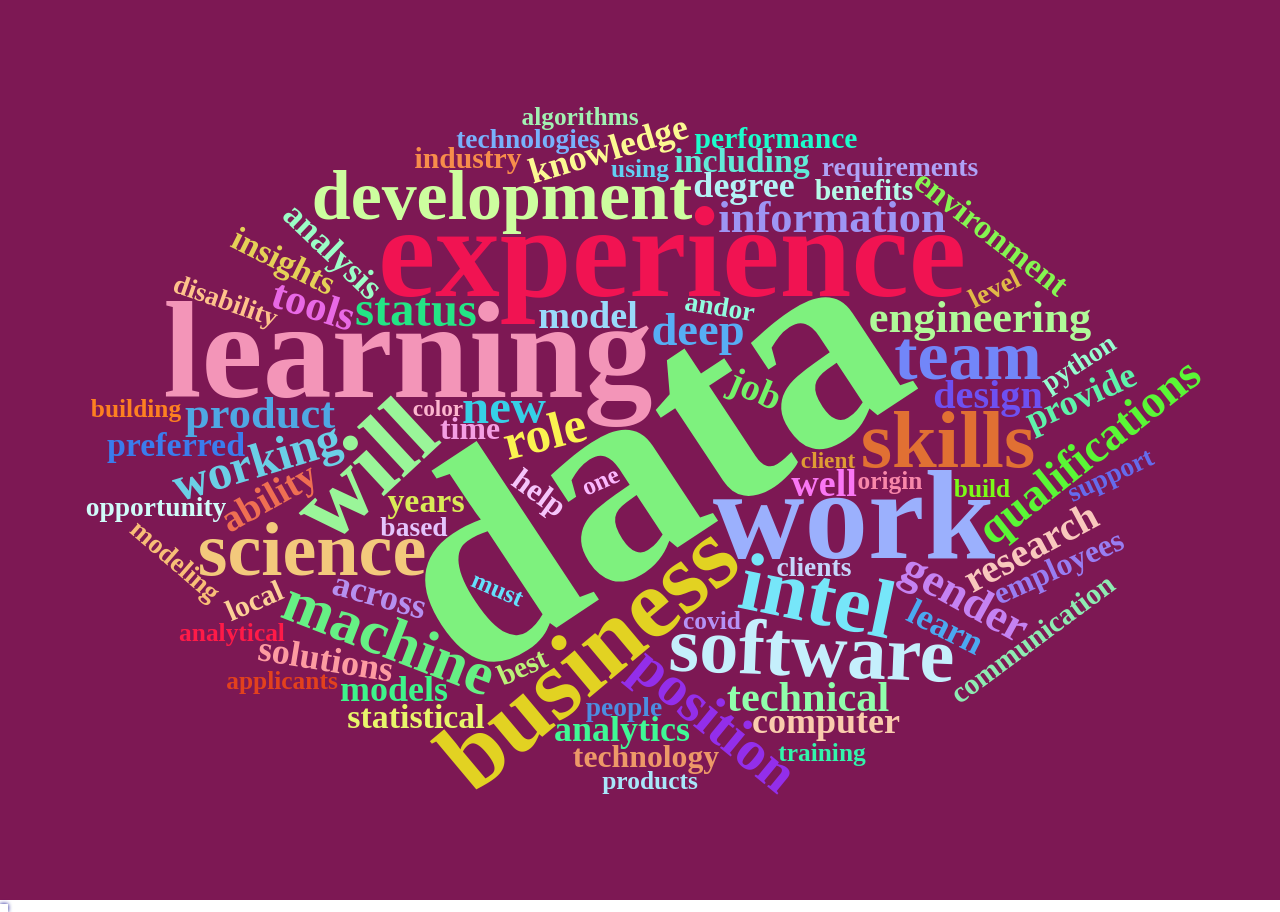
==== data/wordcloud.html @ a1f72dd5 "- added site caption" ====
<!DOCTYPE html>
<html lang="en">
<head>
<meta charset="utf-8"/>
<style>body{background-color:white;}</style>
<script src="wordcloud_files/htmlwidgets-1.5.4/htmlwidgets.js"></script>
<link href="wordcloud_files/wordcloud2-0.0.1/wordcloud.css" rel="stylesheet" />
<script src="wordcloud_files/wordcloud2-0.0.1/wordcloud2-all.js"></script>
<script src="wordcloud_files/wordcloud2-0.0.1/hover.js"></script>
<script src="wordcloud_files/wordcloud2-binding-0.2.1/wordcloud2.js"></script>
  <title>wordcloud2</title>
</head>
<body>
<div id="htmlwidget_container">
  <div id="htmlwidget-fc9ef2a86831f282f8dd" style="width:960px;height:500px;" class="wordcloud2 html-widget"></div>
</div>
<script type="application/json" data-for="htmlwidget-fc9ef2a86831f282f8dd">{"x":{"word":["data","learning","experience","work","business","will","intel","skills","software","science","development","team","machine","position","role","new","status","working","gender","qualifications","deep","engineering","information","product","technical","tools","design","research","ability","well","job","model","across","analysis","analytics","degree","knowledge","learn","models","provide","solutions","computer","environment","including","insights","preferred","statistical","years","help","technology","time","employees","communication","benefits","local","best","industry","performance","andor","clients","disability","level","opportunity","python","support","technologies","based","modeling","requirements","people","analytical","applicants","origin","build","training","using","building","covid","one","products","must","algorithms","client","color","identity","national","needs","orientation","predictive","race","religion","sexual","strong","can","medical","problems","fully","systems","computing","frameworks","programming","required","sources","statistics","age","also","may","vision","vaccinated","find","good","regulatory","responsible","optimization","applications","basis","company","complex","employer","process","range","responsibilities","teams","techniques","use","veteran","education","ensure","minimum","remote","salary","insurance","subject","description","testing","closely","create","diversity","law","mathematics","relevant","sex","sql","various","committed","focused","include","quality","state","like","offer","considered","government","physical","ptc","apply","decisions","equal","growth","methods","multiple","operations","opportunities","problem","qualified","recent","understanding","within","world","expression","federal","scientist","year","following","innovative","need","platform","provides","scientists","compliance","identifying","benefit","engineers","financial","guidance","enable","liberty","mutual","pregnancy","distributed","possess","gpu","big","challenging","colleagues","communicate","consideration","database","employment","entry","familiarity","future","great","includes","leverage","management","media","methodologies","methodology","protected","regard","solve","without","able","addition","collaborative","current","develop","diverse","leading","maintain","organization","please","stakeholders","think","top","understand","combination","excellent","harmelin","program","–","amazing","high","highly","solving","available","bachelors","candidate","candidates","vaccination","americas","employers","genetic","pipeline","cpu","engineer","advanced","capabilities","engine","excel","exciting","experts","external","first","global","internal","large","locations","manage","marketing","meet","passion","plus","receive","reports","transform","value","variety","background","greatschools","implementation","inclusion","join","members","necessary","paid","pay","visit","culture","initiatives","key","life","areas","demand","processing","projects","device","individual","initially","looking","previous","strongly","better","experiences","hard","marital","decision","languages","solution","concepts","generally","group","posting","reinforcement","statement","optimizations","platforms","account","behavioral","cloud","comfortable","economics","environments","explore","exposure","integration","interest","issues","location","making","many","microsoft","office","pricing","project","relationships","results","summary","tableau","take","talented","access","accuracy","analyses","aws","believe","competitive","contribute","control","dental","enjoy","flexible","fulltime","improving","mission","package","perform","proud","school","schools","supporting","talent","written","analyzing","built","career","code","databases","define","discipline","groups","ideas","personal","reporting","schedule","companies","drive","experienced","generation","graduates","managers","nlp","recommendation","search","affairs","important","radiology","report","collaborate","field","focus","investing","investment","longterm","low","make","math","phd","related","creating","spot","commitment","place","accordingly","aligns","ancestry","annual","attend","change","characteristic","compensation","condition","contractor","creed","encourages","homebased","inside","internship","issued","laws","mandates","mental","military","obtained","occasionally","ordinance","policies","regulation","religious","require","sites","agile","architecture","hardware","parallel","algorithm","customers","framework","analyze","applying","associate","bachelor’s","cloudbased","creation","creative","deploy","deployment","effectively","innovation","interpersonal","latest","lifecycle","mindset","modern","months","packages","passionate","power","present","presentations","prohibited","promote","scope","senior","services","small","structured","title","unstructured","view","annually","application","audiences","backgrounds","basic","cases","coding","collect","communities","conduct","core","cover","demonstrated","excellence","generate","generous","hiring","holidays","language","letter","parents","partners","providing","rating","scripts","seeking","serve","specific","staff","supports","type","verbal","visualization","visualizations","ways","wellbeing","amazon","bayesian","coursework","employee","health","implement","integrity","just","put","sets","similar","workplace","’s","activities","address","answer","broad","features","google","improve","millions","offering","realworld","spectrum","today","customer","identify","proactive","processes","proof","sops","turn","automated","deliver","ideal","infrastructure","investments","planning","questions","rewarding","risk","savings","several","states","thinking","united","wealth","wealthfront","youll","determine","effective","person","claims","consumer","discrimination","lines","principles","running","thats","accessibility","accommodation","accommodations","among","bonuses","california","canada","classes","colorado","compensated","consists","disabilities","factor","intels","jobs","labs","masters","performed","programs","pytorch","ranks","request","stock","tensorflow","total","architectures","challenges","cuda","cuttingedge","equivalent","get","listed","open","libraries","persistent","applied","distillation","quantization","hour","trend","advances","alignment","applicable","beyond","businesscritical","centric","client’s","collaboratively","continuously","critical","deadlines","departments","desire","director","distribution","ecosystem","empower","enhance","extend","facilitate","facing","familiar","grow","integrate","interpretation","keep","limitations","market","nontechnical","offers","organizational","patterns","phase","point","positive","prioritize","proficiency","researchers","rich","scalable","shiny","specialists","tasks","thinker","throughout","traditional","trends","uncover","worked","york","additionally","area","assistance","changes","child","class","collaboration","contributor","currently","days","detailoriented","diminish","documentation","fun","git","greatschools’","highquality","inequities","leave","made","match","nonprofit","option","organized","per","plan","pluses","preparation","primary","prior","pto","pursuing","queries","ratings","received","regardless","review","share","skilled","starting","striving","target","thousands","underserved","users","via","want","week","attention","audience","balance","care","clean","companywide","consulting","datacentric","details","document","duties","dynamodb","efforts","expertise","feedback","fitness","friday","gather","give","hoc","inhouse","legal","linux","lives","long","love","matching","monday","mysql","nosql","priorities","professional","proven","quantitative","reach","reimbursement","relational","resource","satisfaction","social","spending","supervised","term","university","unsupervised","volunteer","write","alphasights","assessment","datadriven","directly","dynamic","full","handful","ideation","motivated","natural","proprietary","retrieval","translate","adherence","audits","completing","daytoday","digital","ensuring","establish","expected","individuals","localglobal","master","monitoring","operational","part","participates","periodic","proper","regimen","repositories","supervision","timely","two","weeks","apps","banking","classification","constantly","continuous","develops","earned","engaging","explain","fee","fortunate","invest","managing","others","personalized","perspectives","portfolio","regression","selfdirected","space","startup","stocks","strategy","strength","system","transforming","chain","chicago","dashboards","deploying","exceptional","hadoop","linear","master’s","opensource","requires","spark","supply","aim","behavior","certification","clearly","computerworlds","confidently","discover","embrace","expansive","forbes","graduates—","httpsjobslibertymutualgroupcomdiversityinclusion","httpslmicobenefits","idgs","insider","lead","list","minimal","named","offerings","openness","particularly","past","performing","places","pro","profession","proudly","purpose","pursue","recognized","respect","roles","selected","things","tolerate","tomorrow","trust","underwriting","veterans","women","work®","work”","“","“great","”","artificial","breakthrough","circuit","collaborates","definition","demonstrable","electrical","intelligence","publications","standard","strategic","continues","developers","experiencesminimum","fast","fpga","georgia","graphics","hands","immigration","impactful","layers","maintenance","opencl","operating","optimized","physics","ready","shape","smartest","source","sponsorship","structures","way","workclassesresearch","college","components","contract","fellow","graduate","history","moments","oneyear","therapeutics","towards","troubleshooting","accelerators","aiml","benchmark","component","compression","endend","exhibit","feature","gcp","inference","limited","mechanical","mldl","mlperf","mxnet","neural","ray","serving","workload","compute","highperformance","optimize","subjectmatter","knowledgeable","america","analyst","analysts","asiapacific","azure","bases","believes","biggest","brands","channel","cincinnati","clientdevelopment","communicating","concise","consultants","content","contributes","cultural","dashboardsimulators","designed","different","drawing","driven","engagements","europe","exists","expectations","exploratory","factors","fastchanging","firsthand","follows","fosters","fueled","futureproof","headquarters","hone","imagination","incorporate","industries","insight","integrated","interactive","legacy","manipulation","materials","mavens","migration","north","ohio","outlined","outperform","participate","party","powered","presale","production","proficient","proposal","reasonable","relative","sampling","seasoned","seek","selection","sidebyside","solutionsincluding","solver","spss","stem","strive","techenabled","thrive","todays","together","ubernerds","values","vast","weighting","whole","win","word","works","wunderkinds","years’","additional","advancing","along","ambiguity","approved","awardwinning","capacity","child’s","coming","communicator","considering","consistency","conversations","creativelyminded","dataoriented","date","demonstrates","difficulty","documented","educational","entrylevel","equity","especially","ethic","every","evidencebased","exceptions","excited","exempt","externally","extremely","five","fourweek","free","greatschoolsapplications","greatschoolsorg","hires","historically","humor","hybrid","inspired","intermediate","internally","interview","july","liaise","link","million","moreexperienced","mostly","oakland","operate","output","parenting","participation","percentile","pool","practitioners","ranges","reasons","reflect","resources","retirement","reviewed","rolling","room","résumé","r’s","sabbatical","sense","sick","significantly","stage","stakeholder","standardization","start","style","submit","teammates","tests","thirteen","tidyverse","understandable","updating","version","versioncontrolled","website","advocate","aflac","allowance","appropriate","assigned","awesome","back","books","busy","caring","charities","club","codify","commensurate","community","comprehensive","consider","considerationsall","cooking","coverage","crafting","creatively","deemed","dei","discuss","distill","efficient","engagement","eoy","equitable","event","events","experimental","flex","flexibility","frequentist","friends","gaming","genetics","genuinely","goals","going","gym","halfdays","happy","harmelin’s","harmonee","healthcare","healthy","inclusive","inperson","input","integrations","joining","juggle","keys","line","looker","lots","lunchtime","manner","matter","measurement","membership","modelingstatistical","mongodb","monthly","movies","music","nonmathematical","options","outing","overall","parental","postgresql","practices","protection","pythonr","quizzo","redshift","referral","regularly","reimbursements","responsibility","reusable","sciencestatistical","scored","selfmanage","server","sports","success","summer","survey","tanks","theft","topics","unixbased","utilizing","virtual","visitors","web","whether","wine","workfromhome","worklife","yoga","acquisition","alwayscurious","autonomy","coworkers","deploymentapply","discovery","dispersed","distinguish","doesnt","dont","economy","engineerings","engineerswork","environmentyour","experiencehave","extracting","fit","friendly","guide","havewill","hear","hidden","httpengineeringalphasightscom","hundreds","ingest","inoffice","interesting","leaders","manipulating","might","multinational","next","noise","onto","opt","organizations","ownership","patternsthrive","permanent","perspective","problemswork","professionals","progress","pythonsqlrpandas","relevance","setshave","signal","significant","solutionwork","supportive","ultimately","underutilized","unique","unlock","wed","window","worry","accurate","active","aggregate","assignment","autonomously","bayer","bayjp","cdc","compile","completeness","comply","defines","demonstrate","departmental","departmentteam","disclose","discrepancies","disposable","drug","efficiencies","electromechanical","expects","extended","externalfacing","forefront","function","improvement","independently","indicators","kpi","labeling","medicine","midnovember","monitor","needed","note","occupational","onedose","potential","prove","puts","quantities","records","registration","regulated","regulations","remotely","requirementspreferences","resolve","revision","sterile","successful","twodose","upload","vaccine","accessible","adjacent","advisors","advisory","allows","analyzes","another","anyone","apple","approaches","around","assist","attracting","automation","basics","behaviors","billion","broader","brokerage","carrying","category","chapter","cog","consumers","cost","created","creates","credit","crossfunctional","crucial","delegators","delightfully","derive","deserves","discriminate","diversification","downtoearth","dramatically","draws","eager","easytouse","embarked","embracing","empathy","enables","everyone","execute","expanding","experiment","facebook","far","fees","firm","focuses","foundation","fraud","fundamental","growthmarketing","gyrations","human","hypothesis","inconsistent","incredibly","influence","inform","interpreting","iteration","last","launch","live","look","map","meaningful","mentor","mentoring","method","minimizing","neither","none","now","openended","operators","order","philosophy","picture","plays","practical","realized","remarkably","repetitive","result","resulted","roboadvisor","scientific","seconds","secure","series","serves","shortterm","simple","successfully","taking","taxes","teaching","toolchain","trade","transaction","transformed","translating","twitter","unlocking","upon","visualize","wealthfront’s","welldocumented","wider","’ll","’ve","automate","bonus","clustering","committees","copy","courses","creativity","datasets","encouraged","explaining","finding","forecasting","growing","helping","infodecisionspotcom","interested","name","onjob","powerbi","practicality","programmingoptimization","purposes","resume","richmond","robustness","rules","steering","test","timeseries","topic","used","useful","userfocused","validate","wrangling","act","actuaries","advance","causal","causality","concisely","consultation","convey","designs","desired","economic","effects","exchange","expert","finance","goal","highlevel","impact","isolate","isolating","leader","outside","oversight","plans","powerpoint","procedures","pseudorandom","random","ratemaking","recommendations","reviews","solid","study","synergies","telematics","treatment","upholding","verbally","writing","academia","academies","advancements","ahead","boundaries","claravirtual","companys","compelling","conferences","contributions","demonstrating","designing","difficult","domain","driving","eda","engages","enhancements","enterprise","experienceminimum","exploring","fields","finds","firsttomarket","floorplanning","form","frames","fuel","fundamentals","hdl","improved","journals","midterm","openroad","original","partnering","peerreviewed","placement","prototype","recommending","relevancy","researches","revenue","santa","static","synthesis","technological","thinkers","timing","toptier","unit","units","usages","verilog","vlsi","worldclass","algebra","arizona","assembly","atlanta","blocks","crossplatform","diegous","folsomus","fourier","guidelines","httpsgithubcomoneapisrconednn","intel’s","library","matrixvector","metal","onednn","phoenixus","processors","san","see","solvers","sycldpc","threaded","transforms","vectorization","vectorized","accelerate","applicant","assisting","associated","autonomous","avoiding","begin","candidateapplicant","cause","characteristics","complete","criterion","custom","difference","eeo","entire","evaluating","fairly","family","feasibility","feel","forward","four","generalist","handson","hardworking","identification","insurmountable","interests","maintainable","mean","moment","much","multilayered","objective","online","personally","problemsolving","productivity","program”","proposed","quickly","recognizes","refactoring","seemingly","selfpaced","someone","stateoftheart","step","tasksresponsibilities","treating","unlawful","uptospeed","userfriendly","welcome","“ptc","alicloud","azureml","bring","builds","cnvrgio","collaborators","completes","concept","corporate","ddp","debugging","deepspeed","delivering","delivery","descriptive","developing","diagnostic","disciplines","domains","easeofuse","efficiency","either","endtoend","generating","given","gnn","hillsborovirtual","horovod","hpo","hyperparameter","indicate","ingestion","interacts","kmean","kubeflow","means","modin","nas","onprem","optuna","oral","oregon","pandas","parallelization","patents","pca","play","prescriptive","productssolutions","profiling","prototyping","pytorchtf","real","record","robotics","sagemaker","sgd","silicon","sota","sparsity","svm","torch","track","tune","tuning","uses","utilizes","vertexai","workloads","xgboost","acceleration","achieve","aideep","ambitious","asynchronous","atlantavirtual","backends","bottlenecks","brings","caffe","competing","computational","cpus","dataflow","done","embraced","execution","exponentially","filter","gpus","graph","iags","implementations","interacting","kernel","leadership","level—","modeldata","network","networking","never","operation","optimizing","parameter","perfection","practice","pride","primitives","profile","projectionstuning","propose","quo","reality","representation","reshaping","schoolwork","servers","simulator","targeting","transistor","weve","whats","ask","bamboo","cicd","claimshandling","delight","differently","digitally","discussions","dollars","drive—","enablement","frontend","fullstack","general","gradle","industryleading","innovate","innovating","intuitive","javabased","javascript","jenkins","lens","manager","markets","maven","mind","nodejs","peace","pipelines","principal","react","retail","selfmotivated","servicesapis","skills—","spring","squad","standards","stores","strategies","takes","tech","testdriving","transparency","trilliondollar","user","vendors","willing","worldwide","adaptability","adhere","bluff","capability","capturing","central","certifcations","charts","communications","commute","commuterelocate","company’s","contributing","daily","deadlineoriented","decisionmaking","desirable","detail","direction","discoverant","entryverification","essential","experienceeducation","functionality","hours","involve","keen","lake","learner","little","logs","macros","maintaining","minitabvba","negotiation","nice","notes","offered","overtime","personalcommunication","programmers","provided","regarding","relations","reliably","relocate","shift","timezone","tracking","zone"],"freq":[136,65,61,60,47,47,39,38,37,36,33,33,29,27,24,23,23,23,22,22,22,21,21,21,20,20,19,19,18,18,18,18,17,17,17,17,17,17,17,17,17,17,16,16,16,16,16,16,15,15,15,15,14,14,14,14,14,14,13,13,13,13,13,13,13,13,13,13,13,13,12,12,12,12,12,12,12,12,12,12,12,12,11,11,11,11,11,11,11,11,11,11,11,11,11,11,11,11,11,11,10,10,10,10,10,10,10,10,10,10,10,10,10,10,9,9,9,9,9,9,9,9,9,9,9,9,9,9,9,9,9,9,9,9,9,8,8,8,8,8,8,8,8,8,8,8,8,8,8,8,8,8,8,8,8,7,7,7,7,7,7,7,7,7,7,7,7,7,7,7,7,7,7,7,7,7,7,7,7,7,7,7,7,7,7,7,7,7,7,7,7,7,6,6,6,6,6,6,6,6,6,6,6,6,6,6,6,6,6,6,6,6,6,6,6,6,6,6,6,6,6,6,6,6,6,6,6,6,6,6,6,6,6,6,6,6,6,6,6,6,6,6,6,6,6,6,6,5,5,5,5,5,5,5,5,5,5,5,5,5,5,5,5,5,5,5,5,5,5,5,5,5,5,5,5,5,5,5,5,5,5,5,5,5,5,5,5,5,5,5,5,5,5,5,5,5,5,5,5,5,5,5,5,5,5,5,5,5,4,4,4,4,4,4,4,4,4,4,4,4,4,4,4,4,4,4,4,4,4,4,4,4,4,4,4,4,4,4,4,4,4,4,4,4,4,4,4,4,4,4,4,4,4,4,4,4,4,4,4,4,4,4,4,4,4,4,4,4,4,4,4,4,4,4,4,4,4,4,4,4,4,4,4,4,4,4,4,4,4,4,4,4,4,4,4,4,4,4,4,4,4,4,4,4,4,4,4,4,4,4,4,4,4,4,4,4,4,4,4,4,4,4,4,4,4,4,4,4,4,3,3,3,3,3,3,3,3,3,3,3,3,3,3,3,3,3,3,3,3,3,3,3,3,3,3,3,3,3,3,3,3,3,3,3,3,3,3,3,3,3,3,3,3,3,3,3,3,3,3,3,3,3,3,3,3,3,3,3,3,3,3,3,3,3,3,3,3,3,3,3,3,3,3,3,3,3,3,3,3,3,3,3,3,3,3,3,3,3,3,3,3,3,3,3,3,3,3,3,3,3,3,3,3,3,3,3,3,3,3,3,3,3,3,3,3,3,3,3,3,3,3,3,3,3,3,3,3,3,3,3,3,3,3,3,3,3,3,3,3,3,3,3,3,3,3,3,3,3,3,3,3,3,3,3,3,3,3,3,3,3,3,3,3,3,3,3,2,2,2,2,2,2,2,2,2,2,2,2,2,2,2,2,2,2,2,2,2,2,2,2,2,2,2,2,2,2,2,2,2,2,2,2,2,2,2,2,2,2,2,2,2,2,2,2,2,2,2,2,2,2,2,2,2,2,2,2,2,2,2,2,2,2,2,2,2,2,2,2,2,2,2,2,2,2,2,2,2,2,2,2,2,2,2,2,2,2,2,2,2,2,2,2,2,2,2,2,2,2,2,2,2,2,2,2,2,2,2,2,2,2,2,2,2,2,2,2,2,2,2,2,2,2,2,2,2,2,2,2,2,2,2,2,2,2,2,2,2,2,2,2,2,2,2,2,2,2,2,2,2,2,2,2,2,2,2,2,2,2,2,2,2,2,2,2,2,2,2,2,2,2,2,2,2,2,2,2,2,2,2,2,2,2,2,2,2,2,2,2,2,2,2,2,2,2,2,2,2,2,2,2,2,2,2,2,2,2,2,2,2,2,2,2,2,2,2,2,2,2,2,2,2,2,2,2,2,2,2,2,2,2,2,2,2,2,2,2,2,2,2,2,2,2,2,2,2,2,2,2,2,2,2,2,2,2,2,2,2,2,2,2,2,2,2,2,2,2,2,2,2,2,2,2,2,2,2,2,2,2,2,2,2,2,2,2,2,2,2,2,2,2,2,2,2,2,2,2,2,2,2,2,2,2,2,2,2,2,2,2,2,2,2,2,2,2,2,2,2,2,2,2,2,2,2,2,2,2,2,2,2,2,2,1,1,1,1,1,1,1,1,1,1,1,1,1,1,1,1,1,1,1,1,1,1,1,1,1,1,1,1,1,1,1,1,1,1,1,1,1,1,1,1,1,1,1,1,1,1,1,1,1,1,1,1,1,1,1,1,1,1,1,1,1,1,1,1,1,1,1,1,1,1,1,1,1,1,1,1,1,1,1,1,1,1,1,1,1,1,1,1,1,1,1,1,1,1,1,1,1,1,1,1,1,1,1,1,1,1,1,1,1,1,1,1,1,1,1,1,1,1,1,1,1,1,1,1,1,1,1,1,1,1,1,1,1,1,1,1,1,1,1,1,1,1,1,1,1,1,1,1,1,1,1,1,1,1,1,1,1,1,1,1,1,1,1,1,1,1,1,1,1,1,1,1,1,1,1,1,1,1,1,1,1,1,1,1,1,1,1,1,1,1,1,1,1,1,1,1,1,1,1,1,1,1,1,1,1,1,1,1,1,1,1,1,1,1,1,1,1,1,1,1,1,1,1,1,1,1,1,1,1,1,1,1,1,1,1,1,1,1,1,1,1,1,1,1,1,1,1,1,1,1,1,1,1,1,1,1,1,1,1,1,1,1,1,1,1,1,1,1,1,1,1,1,1,1,1,1,1,1,1,1,1,1,1,1,1,1,1,1,1,1,1,1,1,1,1,1,1,1,1,1,1,1,1,1,1,1,1,1,1,1,1,1,1,1,1,1,1,1,1,1,1,1,1,1,1,1,1,1,1,1,1,1,1,1,1,1,1,1,1,1,1,1,1,1,1,1,1,1,1,1,1,1,1,1,1,1,1,1,1,1,1,1,1,1,1,1,1,1,1,1,1,1,1,1,1,1,1,1,1,1,1,1,1,1,1,1,1,1,1,1,1,1,1,1,1,1,1,1,1,1,1,1,1,1,1,1,1,1,1,1,1,1,1,1,1,1,1,1,1,1,1,1,1,1,1,1,1,1,1,1,1,1,1,1,1,1,1,1,1,1,1,1,1,1,1,1,1,1,1,1,1,1,1,1,1,1,1,1,1,1,1,1,1,1,1,1,1,1,1,1,1,1,1,1,1,1,1,1,1,1,1,1,1,1,1,1,1,1,1,1,1,1,1,1,1,1,1,1,1,1,1,1,1,1,1,1,1,1,1,1,1,1,1,1,1,1,1,1,1,1,1,1,1,1,1,1,1,1,1,1,1,1,1,1,1,1,1,1,1,1,1,1,1,1,1,1,1,1,1,1,1,1,1,1,1,1,1,1,1,1,1,1,1,1,1,1,1,1,1,1,1,1,1,1,1,1,1,1,1,1,1,1,1,1,1,1,1,1,1,1,1,1,1,1,1,1,1,1,1,1,1,1,1,1,1,1,1,1,1,1,1,1,1,1,1,1,1,1,1,1,1,1,1,1,1,1,1,1,1,1,1,1,1,1,1,1,1,1,1,1,1,1,1,1,1,1,1,1,1,1,1,1,1,1,1,1,1,1,1,1,1,1,1,1,1,1,1,1,1,1,1,1,1,1,1,1,1,1,1,1,1,1,1,1,1,1,1,1,1,1,1,1,1,1,1,1,1,1,1,1,1,1,1,1,1,1,1,1,1,1,1,1,1,1,1,1,1,1,1,1,1,1,1,1,1,1,1,1,1,1,1,1,1,1,1,1,1,1,1,1,1,1,1,1,1,1,1,1,1,1,1,1,1,1,1,1,1,1,1,1,1,1,1,1,1,1,1,1,1,1,1,1,1,1,1,1,1,1,1,1,1,1,1,1,1,1,1,1,1,1,1,1,1,1,1,1,1,1,1,1,1,1,1,1,1,1,1,1,1,1,1,1,1,1,1,1,1,1,1,1,1,1,1,1,1,1,1,1,1,1,1,1,1,1,1,1,1,1,1,1,1,1,1,1,1,1,1,1,1,1,1,1,1,1,1,1,1,1,1,1,1,1,1,1,1,1,1,1,1,1,1,1,1,1,1,1,1,1,1,1,1,1,1,1,1,1,1,1,1,1,1,1,1,1,1,1,1,1,1,1,1,1,1,1,1,1,1,1,1,1,1,1,1,1,1,1,1,1,1,1,1,1,1,1,1,1,1,1,1,1,1,1,1,1,1,1,1,1,1,1,1,1],"fontFamily":"Segoe UI","fontWeight":"bold","color":"random-light","minSize":0,"weightFactor":2.11764705882353,"backgroundColor":"#7D1854","gridSize":0,"minRotation":-0.785398163397448,"maxRotation":0.785398163397448,"shuffle":true,"rotateRatio":0.4,"shape":"circle","ellipticity":0.65,"figBase64":null,"hover":null},"evals":[],"jsHooks":{"render":[{"code":"function(el,x){\n                        console.log(123);\n                        if(!iii){\n                          window.location.reload();\n                          iii = False;\n\n                        }\n  }","data":null}]}}</script>
<script type="application/htmlwidget-sizing" data-for="htmlwidget-fc9ef2a86831f282f8dd">{"viewer":{"width":450,"height":350,"padding":0,"fill":true},"browser":{"width":960,"height":500,"padding":0,"fill":true}}</script>
</body>
</html>
---- data/wordcloud_files/wordcloud2-0.0.1/wordcloud.css ----
#wcLabel {
  position: absolute;
  border: 2px solid #fff;
  box-shadow: 0 0 4px 0 #008;
  padding: 2px;
  /*margin: -4px 0 0 -4px;*/
  pointer-events: none; }

#wcSpan {
  position: absolute;
  top: 100%;
  left: 0;
  background-color: rgba(255, 255, 255, 0.8);
  color: #333;
  margin-top: 6px;
  padding: 0 0.5em;
  border-radius: 0.5em;
  white-space: nowrap; }
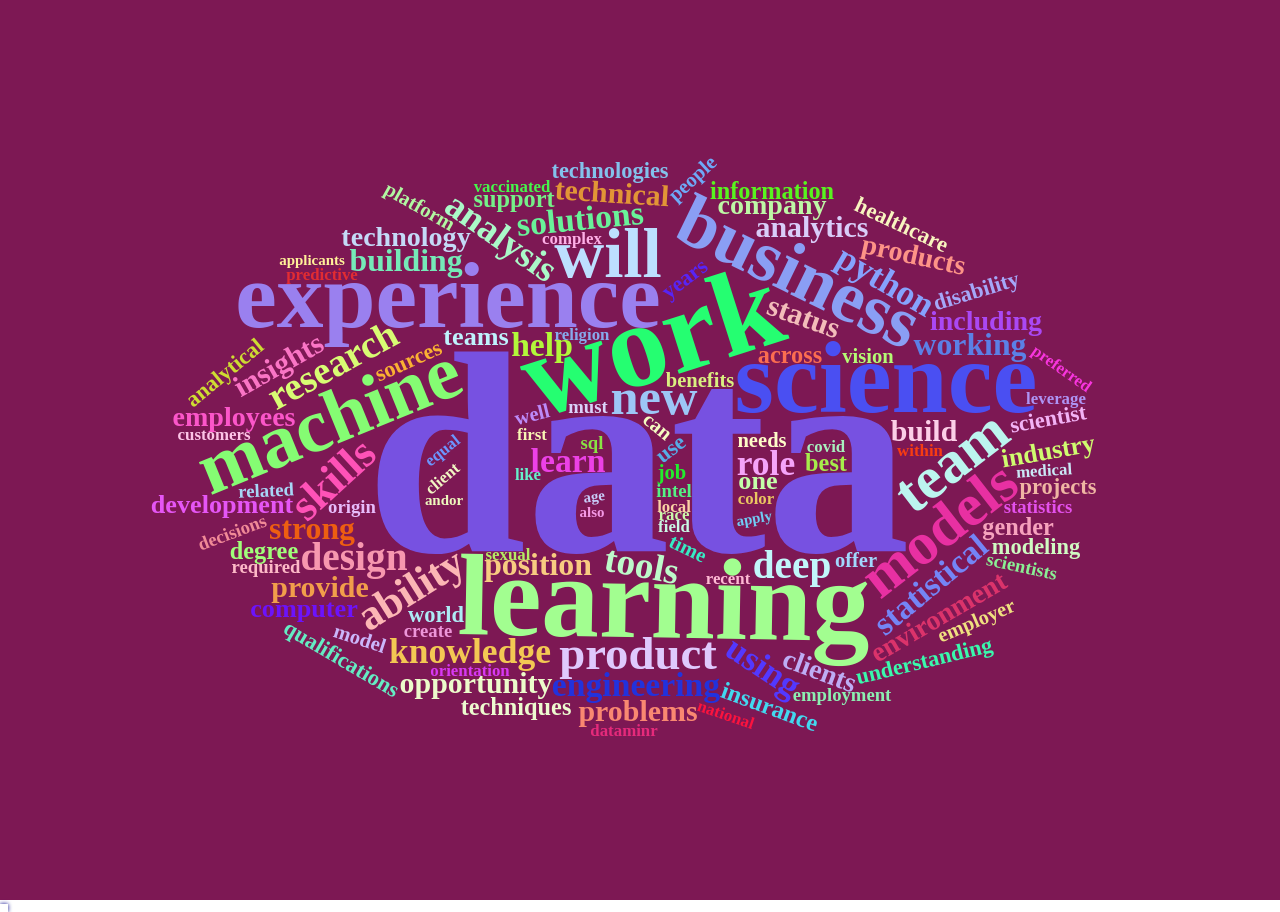
==== commit 339527bf: "- commit of first automatic script run tested on cron pending -need to serialize the git commit comm" ====
--- a/data/wordcloud.html
+++ b/data/wordcloud.html
@@ -12,9 +12,9 @@
 </head>
 <body>
 <div id="htmlwidget_container">
-  <div id="htmlwidget-fc9ef2a86831f282f8dd" style="width:960px;height:500px;" class="wordcloud2 html-widget"></div>
+  <div id="htmlwidget-f14f77c1398372c4af6c" style="width:960px;height:500px;" class="wordcloud2 html-widget"></div>
 </div>
-<script type="application/json" data-for="htmlwidget-fc9ef2a86831f282f8dd">{"x":{"word":["data","learning","experience","work","business","will","intel","skills","software","science","development","team","machine","position","role","new","status","working","gender","qualifications","deep","engineering","information","product","technical","tools","design","research","ability","well","job","model","across","analysis","analytics","degree","knowledge","learn","models","provide","solutions","computer","environment","including","insights","preferred","statistical","years","help","technology","time","employees","communication","benefits","local","best","industry","performance","andor","clients","disability","level","opportunity","python","support","technologies","based","modeling","requirements","people","analytical","applicants","origin","build","training","using","building","covid","one","products","must","algorithms","client","color","identity","national","needs","orientation","predictive","race","religion","sexual","strong","can","medical","problems","fully","systems","computing","frameworks","programming","required","sources","statistics","age","also","may","vision","vaccinated","find","good","regulatory","responsible","optimization","applications","basis","company","complex","employer","process","range","responsibilities","teams","techniques","use","veteran","education","ensure","minimum","remote","salary","insurance","subject","description","testing","closely","create","diversity","law","mathematics","relevant","sex","sql","various","committed","focused","include","quality","state","like","offer","considered","government","physical","ptc","apply","decisions","equal","growth","methods","multiple","operations","opportunities","problem","qualified","recent","understanding","within","world","expression","federal","scientist","year","following","innovative","need","platform","provides","scientists","compliance","identifying","benefit","engineers","financial","guidance","enable","liberty","mutual","pregnancy","distributed","possess","gpu","big","challenging","colleagues","communicate","consideration","database","employment","entry","familiarity","future","great","includes","leverage","management","media","methodologies","methodology","protected","regard","solve","without","able","addition","collaborative","current","develop","diverse","leading","maintain","organization","please","stakeholders","think","top","understand","combination","excellent","harmelin","program","–","amazing","high","highly","solving","available","bachelors","candidate","candidates","vaccination","americas","employers","genetic","pipeline","cpu","engineer","advanced","capabilities","engine","excel","exciting","experts","external","first","global","internal","large","locations","manage","marketing","meet","passion","plus","receive","reports","transform","value","variety","background","greatschools","implementation","inclusion","join","members","necessary","paid","pay","visit","culture","initiatives","key","life","areas","demand","processing","projects","device","individual","initially","looking","previous","strongly","better","experiences","hard","marital","decision","languages","solution","concepts","generally","group","posting","reinforcement","statement","optimizations","platforms","account","behavioral","cloud","comfortable","economics","environments","explore","exposure","integration","interest","issues","location","making","many","microsoft","office","pricing","project","relationships","results","summary","tableau","take","talented","access","accuracy","analyses","aws","believe","competitive","contribute","control","dental","enjoy","flexible","fulltime","improving","mission","package","perform","proud","school","schools","supporting","talent","written","analyzing","built","career","code","databases","define","discipline","groups","ideas","personal","reporting","schedule","companies","drive","experienced","generation","graduates","managers","nlp","recommendation","search","affairs","important","radiology","report","collaborate","field","focus","investing","investment","longterm","low","make","math","phd","related","creating","spot","commitment","place","accordingly","aligns","ancestry","annual","attend","change","characteristic","compensation","condition","contractor","creed","encourages","homebased","inside","internship","issued","laws","mandates","mental","military","obtained","occasionally","ordinance","policies","regulation","religious","require","sites","agile","architecture","hardware","parallel","algorithm","customers","framework","analyze","applying","associate","bachelor’s","cloudbased","creation","creative","deploy","deployment","effectively","innovation","interpersonal","latest","lifecycle","mindset","modern","months","packages","passionate","power","present","presentations","prohibited","promote","scope","senior","services","small","structured","title","unstructured","view","annually","application","audiences","backgrounds","basic","cases","coding","collect","communities","conduct","core","cover","demonstrated","excellence","generate","generous","hiring","holidays","language","letter","parents","partners","providing","rating","scripts","seeking","serve","specific","staff","supports","type","verbal","visualization","visualizations","ways","wellbeing","amazon","bayesian","coursework","employee","health","implement","integrity","just","put","sets","similar","workplace","’s","activities","address","answer","broad","features","google","improve","millions","offering","realworld","spectrum","today","customer","identify","proactive","processes","proof","sops","turn","automated","deliver","ideal","infrastructure","investments","planning","questions","rewarding","risk","savings","several","states","thinking","united","wealth","wealthfront","youll","determine","effective","person","claims","consumer","discrimination","lines","principles","running","thats","accessibility","accommodation","accommodations","among","bonuses","california","canada","classes","colorado","compensated","consists","disabilities","factor","intels","jobs","labs","masters","performed","programs","pytorch","ranks","request","stock","tensorflow","total","architectures","challenges","cuda","cuttingedge","equivalent","get","listed","open","libraries","persistent","applied","distillation","quantization","hour","trend","advances","alignment","applicable","beyond","businesscritical","centric","client’s","collaboratively","continuously","critical","deadlines","departments","desire","director","distribution","ecosystem","empower","enhance","extend","facilitate","facing","familiar","grow","integrate","interpretation","keep","limitations","market","nontechnical","offers","organizational","patterns","phase","point","positive","prioritize","proficiency","researchers","rich","scalable","shiny","specialists","tasks","thinker","throughout","traditional","trends","uncover","worked","york","additionally","area","assistance","changes","child","class","collaboration","contributor","currently","days","detailoriented","diminish","documentation","fun","git","greatschools’","highquality","inequities","leave","made","match","nonprofit","option","organized","per","plan","pluses","preparation","primary","prior","pto","pursuing","queries","ratings","received","regardless","review","share","skilled","starting","striving","target","thousands","underserved","users","via","want","week","attention","audience","balance","care","clean","companywide","consulting","datacentric","details","document","duties","dynamodb","efforts","expertise","feedback","fitness","friday","gather","give","hoc","inhouse","legal","linux","lives","long","love","matching","monday","mysql","nosql","priorities","professional","proven","quantitative","reach","reimbursement","relational","resource","satisfaction","social","spending","supervised","term","university","unsupervised","volunteer","write","alphasights","assessment","datadriven","directly","dynamic","full","handful","ideation","motivated","natural","proprietary","retrieval","translate","adherence","audits","completing","daytoday","digital","ensuring","establish","expected","individuals","localglobal","master","monitoring","operational","part","participates","periodic","proper","regimen","repositories","supervision","timely","two","weeks","apps","banking","classification","constantly","continuous","develops","earned","engaging","explain","fee","fortunate","invest","managing","others","personalized","perspectives","portfolio","regression","selfdirected","space","startup","stocks","strategy","strength","system","transforming","chain","chicago","dashboards","deploying","exceptional","hadoop","linear","master’s","opensource","requires","spark","supply","aim","behavior","certification","clearly","computerworlds","confidently","discover","embrace","expansive","forbes","graduates—","httpsjobslibertymutualgroupcomdiversityinclusion","httpslmicobenefits","idgs","insider","lead","list","minimal","named","offerings","openness","particularly","past","performing","places","pro","profession","proudly","purpose","pursue","recognized","respect","roles","selected","things","tolerate","tomorrow","trust","underwriting","veterans","women","work®","work”","“","“great","”","artificial","breakthrough","circuit","collaborates","definition","demonstrable","electrical","intelligence","publications","standard","strategic","continues","developers","experiencesminimum","fast","fpga","georgia","graphics","hands","immigration","impactful","layers","maintenance","opencl","operating","optimized","physics","ready","shape","smartest","source","sponsorship","structures","way","workclassesresearch","college","components","contract","fellow","graduate","history","moments","oneyear","therapeutics","towards","troubleshooting","accelerators","aiml","benchmark","component","compression","endend","exhibit","feature","gcp","inference","limited","mechanical","mldl","mlperf","mxnet","neural","ray","serving","workload","compute","highperformance","optimize","subjectmatter","knowledgeable","america","analyst","analysts","asiapacific","azure","bases","believes","biggest","brands","channel","cincinnati","clientdevelopment","communicating","concise","consultants","content","contributes","cultural","dashboardsimulators","designed","different","drawing","driven","engagements","europe","exists","expectations","exploratory","factors","fastchanging","firsthand","follows","fosters","fueled","futureproof","headquarters","hone","imagination","incorporate","industries","insight","integrated","interactive","legacy","manipulation","materials","mavens","migration","north","ohio","outlined","outperform","participate","party","powered","presale","production","proficient","proposal","reasonable","relative","sampling","seasoned","seek","selection","sidebyside","solutionsincluding","solver","spss","stem","strive","techenabled","thrive","todays","together","ubernerds","values","vast","weighting","whole","win","word","works","wunderkinds","years’","additional","advancing","along","ambiguity","approved","awardwinning","capacity","child’s","coming","communicator","considering","consistency","conversations","creativelyminded","dataoriented","date","demonstrates","difficulty","documented","educational","entrylevel","equity","especially","ethic","every","evidencebased","exceptions","excited","exempt","externally","extremely","five","fourweek","free","greatschoolsapplications","greatschoolsorg","hires","historically","humor","hybrid","inspired","intermediate","internally","interview","july","liaise","link","million","moreexperienced","mostly","oakland","operate","output","parenting","participation","percentile","pool","practitioners","ranges","reasons","reflect","resources","retirement","reviewed","rolling","room","résumé","r’s","sabbatical","sense","sick","significantly","stage","stakeholder","standardization","start","style","submit","teammates","tests","thirteen","tidyverse","understandable","updating","version","versioncontrolled","website","advocate","aflac","allowance","appropriate","assigned","awesome","back","books","busy","caring","charities","club","codify","commensurate","community","comprehensive","consider","considerationsall","cooking","coverage","crafting","creatively","deemed","dei","discuss","distill","efficient","engagement","eoy","equitable","event","events","experimental","flex","flexibility","frequentist","friends","gaming","genetics","genuinely","goals","going","gym","halfdays","happy","harmelin’s","harmonee","healthcare","healthy","inclusive","inperson","input","integrations","joining","juggle","keys","line","looker","lots","lunchtime","manner","matter","measurement","membership","modelingstatistical","mongodb","monthly","movies","music","nonmathematical","options","outing","overall","parental","postgresql","practices","protection","pythonr","quizzo","redshift","referral","regularly","reimbursements","responsibility","reusable","sciencestatistical","scored","selfmanage","server","sports","success","summer","survey","tanks","theft","topics","unixbased","utilizing","virtual","visitors","web","whether","wine","workfromhome","worklife","yoga","acquisition","alwayscurious","autonomy","coworkers","deploymentapply","discovery","dispersed","distinguish","doesnt","dont","economy","engineerings","engineerswork","environmentyour","experiencehave","extracting","fit","friendly","guide","havewill","hear","hidden","httpengineeringalphasightscom","hundreds","ingest","inoffice","interesting","leaders","manipulating","might","multinational","next","noise","onto","opt","organizations","ownership","patternsthrive","permanent","perspective","problemswork","professionals","progress","pythonsqlrpandas","relevance","setshave","signal","significant","solutionwork","supportive","ultimately","underutilized","unique","unlock","wed","window","worry","accurate","active","aggregate","assignment","autonomously","bayer","bayjp","cdc","compile","completeness","comply","defines","demonstrate","departmental","departmentteam","disclose","discrepancies","disposable","drug","efficiencies","electromechanical","expects","extended","externalfacing","forefront","function","improvement","independently","indicators","kpi","labeling","medicine","midnovember","monitor","needed","note","occupational","onedose","potential","prove","puts","quantities","records","registration","regulated","regulations","remotely","requirementspreferences","resolve","revision","sterile","successful","twodose","upload","vaccine","accessible","adjacent","advisors","advisory","allows","analyzes","another","anyone","apple","approaches","around","assist","attracting","automation","basics","behaviors","billion","broader","brokerage","carrying","category","chapter","cog","consumers","cost","created","creates","credit","crossfunctional","crucial","delegators","delightfully","derive","deserves","discriminate","diversification","downtoearth","dramatically","draws","eager","easytouse","embarked","embracing","empathy","enables","everyone","execute","expanding","experiment","facebook","far","fees","firm","focuses","foundation","fraud","fundamental","growthmarketing","gyrations","human","hypothesis","inconsistent","incredibly","influence","inform","interpreting","iteration","last","launch","live","look","map","meaningful","mentor","mentoring","method","minimizing","neither","none","now","openended","operators","order","philosophy","picture","plays","practical","realized","remarkably","repetitive","result","resulted","roboadvisor","scientific","seconds","secure","series","serves","shortterm","simple","successfully","taking","taxes","teaching","toolchain","trade","transaction","transformed","translating","twitter","unlocking","upon","visualize","wealthfront’s","welldocumented","wider","’ll","’ve","automate","bonus","clustering","committees","copy","courses","creativity","datasets","encouraged","explaining","finding","forecasting","growing","helping","infodecisionspotcom","interested","name","onjob","powerbi","practicality","programmingoptimization","purposes","resume","richmond","robustness","rules","steering","test","timeseries","topic","used","useful","userfocused","validate","wrangling","act","actuaries","advance","causal","causality","concisely","consultation","convey","designs","desired","economic","effects","exchange","expert","finance","goal","highlevel","impact","isolate","isolating","leader","outside","oversight","plans","powerpoint","procedures","pseudorandom","random","ratemaking","recommendations","reviews","solid","study","synergies","telematics","treatment","upholding","verbally","writing","academia","academies","advancements","ahead","boundaries","claravirtual","companys","compelling","conferences","contributions","demonstrating","designing","difficult","domain","driving","eda","engages","enhancements","enterprise","experienceminimum","exploring","fields","finds","firsttomarket","floorplanning","form","frames","fuel","fundamentals","hdl","improved","journals","midterm","openroad","original","partnering","peerreviewed","placement","prototype","recommending","relevancy","researches","revenue","santa","static","synthesis","technological","thinkers","timing","toptier","unit","units","usages","verilog","vlsi","worldclass","algebra","arizona","assembly","atlanta","blocks","crossplatform","diegous","folsomus","fourier","guidelines","httpsgithubcomoneapisrconednn","intel’s","library","matrixvector","metal","onednn","phoenixus","processors","san","see","solvers","sycldpc","threaded","transforms","vectorization","vectorized","accelerate","applicant","assisting","associated","autonomous","avoiding","begin","candidateapplicant","cause","characteristics","complete","criterion","custom","difference","eeo","entire","evaluating","fairly","family","feasibility","feel","forward","four","generalist","handson","hardworking","identification","insurmountable","interests","maintainable","mean","moment","much","multilayered","objective","online","personally","problemsolving","productivity","program”","proposed","quickly","recognizes","refactoring","seemingly","selfpaced","someone","stateoftheart","step","tasksresponsibilities","treating","unlawful","uptospeed","userfriendly","welcome","“ptc","alicloud","azureml","bring","builds","cnvrgio","collaborators","completes","concept","corporate","ddp","debugging","deepspeed","delivering","delivery","descriptive","developing","diagnostic","disciplines","domains","easeofuse","efficiency","either","endtoend","generating","given","gnn","hillsborovirtual","horovod","hpo","hyperparameter","indicate","ingestion","interacts","kmean","kubeflow","means","modin","nas","onprem","optuna","oral","oregon","pandas","parallelization","patents","pca","play","prescriptive","productssolutions","profiling","prototyping","pytorchtf","real","record","robotics","sagemaker","sgd","silicon","sota","sparsity","svm","torch","track","tune","tuning","uses","utilizes","vertexai","workloads","xgboost","acceleration","achieve","aideep","ambitious","asynchronous","atlantavirtual","backends","bottlenecks","brings","caffe","competing","computational","cpus","dataflow","done","embraced","execution","exponentially","filter","gpus","graph","iags","implementations","interacting","kernel","leadership","level—","modeldata","network","networking","never","operation","optimizing","parameter","perfection","practice","pride","primitives","profile","projectionstuning","propose","quo","reality","representation","reshaping","schoolwork","servers","simulator","targeting","transistor","weve","whats","ask","bamboo","cicd","claimshandling","delight","differently","digitally","discussions","dollars","drive—","enablement","frontend","fullstack","general","gradle","industryleading","innovate","innovating","intuitive","javabased","javascript","jenkins","lens","manager","markets","maven","mind","nodejs","peace","pipelines","principal","react","retail","selfmotivated","servicesapis","skills—","spring","squad","standards","stores","strategies","takes","tech","testdriving","transparency","trilliondollar","user","vendors","willing","worldwide","adaptability","adhere","bluff","capability","capturing","central","certifcations","charts","communications","commute","commuterelocate","company’s","contributing","daily","deadlineoriented","decisionmaking","desirable","detail","direction","discoverant","entryverification","essential","experienceeducation","functionality","hours","involve","keen","lake","learner","little","logs","macros","maintaining","minitabvba","negotiation","nice","notes","offered","overtime","personalcommunication","programmers","provided","regarding","relations","reliably","relocate","shift","timezone","tracking","zone"],"freq":[136,65,61,60,47,47,39,38,37,36,33,33,29,27,24,23,23,23,22,22,22,21,21,21,20,20,19,19,18,18,18,18,17,17,17,17,17,17,17,17,17,17,16,16,16,16,16,16,15,15,15,15,14,14,14,14,14,14,13,13,13,13,13,13,13,13,13,13,13,13,12,12,12,12,12,12,12,12,12,12,12,12,11,11,11,11,11,11,11,11,11,11,11,11,11,11,11,11,11,11,10,10,10,10,10,10,10,10,10,10,10,10,10,10,9,9,9,9,9,9,9,9,9,9,9,9,9,9,9,9,9,9,9,9,9,8,8,8,8,8,8,8,8,8,8,8,8,8,8,8,8,8,8,8,8,7,7,7,7,7,7,7,7,7,7,7,7,7,7,7,7,7,7,7,7,7,7,7,7,7,7,7,7,7,7,7,7,7,7,7,7,7,6,6,6,6,6,6,6,6,6,6,6,6,6,6,6,6,6,6,6,6,6,6,6,6,6,6,6,6,6,6,6,6,6,6,6,6,6,6,6,6,6,6,6,6,6,6,6,6,6,6,6,6,6,6,6,5,5,5,5,5,5,5,5,5,5,5,5,5,5,5,5,5,5,5,5,5,5,5,5,5,5,5,5,5,5,5,5,5,5,5,5,5,5,5,5,5,5,5,5,5,5,5,5,5,5,5,5,5,5,5,5,5,5,5,5,5,4,4,4,4,4,4,4,4,4,4,4,4,4,4,4,4,4,4,4,4,4,4,4,4,4,4,4,4,4,4,4,4,4,4,4,4,4,4,4,4,4,4,4,4,4,4,4,4,4,4,4,4,4,4,4,4,4,4,4,4,4,4,4,4,4,4,4,4,4,4,4,4,4,4,4,4,4,4,4,4,4,4,4,4,4,4,4,4,4,4,4,4,4,4,4,4,4,4,4,4,4,4,4,4,4,4,4,4,4,4,4,4,4,4,4,4,4,4,4,4,4,3,3,3,3,3,3,3,3,3,3,3,3,3,3,3,3,3,3,3,3,3,3,3,3,3,3,3,3,3,3,3,3,3,3,3,3,3,3,3,3,3,3,3,3,3,3,3,3,3,3,3,3,3,3,3,3,3,3,3,3,3,3,3,3,3,3,3,3,3,3,3,3,3,3,3,3,3,3,3,3,3,3,3,3,3,3,3,3,3,3,3,3,3,3,3,3,3,3,3,3,3,3,3,3,3,3,3,3,3,3,3,3,3,3,3,3,3,3,3,3,3,3,3,3,3,3,3,3,3,3,3,3,3,3,3,3,3,3,3,3,3,3,3,3,3,3,3,3,3,3,3,3,3,3,3,3,3,3,3,3,3,3,3,3,3,3,3,2,2,2,2,2,2,2,2,2,2,2,2,2,2,2,2,2,2,2,2,2,2,2,2,2,2,2,2,2,2,2,2,2,2,2,2,2,2,2,2,2,2,2,2,2,2,2,2,2,2,2,2,2,2,2,2,2,2,2,2,2,2,2,2,2,2,2,2,2,2,2,2,2,2,2,2,2,2,2,2,2,2,2,2,2,2,2,2,2,2,2,2,2,2,2,2,2,2,2,2,2,2,2,2,2,2,2,2,2,2,2,2,2,2,2,2,2,2,2,2,2,2,2,2,2,2,2,2,2,2,2,2,2,2,2,2,2,2,2,2,2,2,2,2,2,2,2,2,2,2,2,2,2,2,2,2,2,2,2,2,2,2,2,2,2,2,2,2,2,2,2,2,2,2,2,2,2,2,2,2,2,2,2,2,2,2,2,2,2,2,2,2,2,2,2,2,2,2,2,2,2,2,2,2,2,2,2,2,2,2,2,2,2,2,2,2,2,2,2,2,2,2,2,2,2,2,2,2,2,2,2,2,2,2,2,2,2,2,2,2,2,2,2,2,2,2,2,2,2,2,2,2,2,2,2,2,2,2,2,2,2,2,2,2,2,2,2,2,2,2,2,2,2,2,2,2,2,2,2,2,2,2,2,2,2,2,2,2,2,2,2,2,2,2,2,2,2,2,2,2,2,2,2,2,2,2,2,2,2,2,2,2,2,2,2,2,2,2,2,2,2,2,2,2,2,2,2,2,2,2,2,2,2,2,2,1,1,1,1,1,1,1,1,1,1,1,1,1,1,1,1,1,1,1,1,1,1,1,1,1,1,1,1,1,1,1,1,1,1,1,1,1,1,1,1,1,1,1,1,1,1,1,1,1,1,1,1,1,1,1,1,1,1,1,1,1,1,1,1,1,1,1,1,1,1,1,1,1,1,1,1,1,1,1,1,1,1,1,1,1,1,1,1,1,1,1,1,1,1,1,1,1,1,1,1,1,1,1,1,1,1,1,1,1,1,1,1,1,1,1,1,1,1,1,1,1,1,1,1,1,1,1,1,1,1,1,1,1,1,1,1,1,1,1,1,1,1,1,1,1,1,1,1,1,1,1,1,1,1,1,1,1,1,1,1,1,1,1,1,1,1,1,1,1,1,1,1,1,1,1,1,1,1,1,1,1,1,1,1,1,1,1,1,1,1,1,1,1,1,1,1,1,1,1,1,1,1,1,1,1,1,1,1,1,1,1,1,1,1,1,1,1,1,1,1,1,1,1,1,1,1,1,1,1,1,1,1,1,1,1,1,1,1,1,1,1,1,1,1,1,1,1,1,1,1,1,1,1,1,1,1,1,1,1,1,1,1,1,1,1,1,1,1,1,1,1,1,1,1,1,1,1,1,1,1,1,1,1,1,1,1,1,1,1,1,1,1,1,1,1,1,1,1,1,1,1,1,1,1,1,1,1,1,1,1,1,1,1,1,1,1,1,1,1,1,1,1,1,1,1,1,1,1,1,1,1,1,1,1,1,1,1,1,1,1,1,1,1,1,1,1,1,1,1,1,1,1,1,1,1,1,1,1,1,1,1,1,1,1,1,1,1,1,1,1,1,1,1,1,1,1,1,1,1,1,1,1,1,1,1,1,1,1,1,1,1,1,1,1,1,1,1,1,1,1,1,1,1,1,1,1,1,1,1,1,1,1,1,1,1,1,1,1,1,1,1,1,1,1,1,1,1,1,1,1,1,1,1,1,1,1,1,1,1,1,1,1,1,1,1,1,1,1,1,1,1,1,1,1,1,1,1,1,1,1,1,1,1,1,1,1,1,1,1,1,1,1,1,1,1,1,1,1,1,1,1,1,1,1,1,1,1,1,1,1,1,1,1,1,1,1,1,1,1,1,1,1,1,1,1,1,1,1,1,1,1,1,1,1,1,1,1,1,1,1,1,1,1,1,1,1,1,1,1,1,1,1,1,1,1,1,1,1,1,1,1,1,1,1,1,1,1,1,1,1,1,1,1,1,1,1,1,1,1,1,1,1,1,1,1,1,1,1,1,1,1,1,1,1,1,1,1,1,1,1,1,1,1,1,1,1,1,1,1,1,1,1,1,1,1,1,1,1,1,1,1,1,1,1,1,1,1,1,1,1,1,1,1,1,1,1,1,1,1,1,1,1,1,1,1,1,1,1,1,1,1,1,1,1,1,1,1,1,1,1,1,1,1,1,1,1,1,1,1,1,1,1,1,1,1,1,1,1,1,1,1,1,1,1,1,1,1,1,1,1,1,1,1,1,1,1,1,1,1,1,1,1,1,1,1,1,1,1,1,1,1,1,1,1,1,1,1,1,1,1,1,1,1,1,1,1,1,1,1,1,1,1,1,1,1,1,1,1,1,1,1,1,1,1,1,1,1,1,1,1,1,1,1,1,1,1,1,1,1,1,1,1,1,1,1,1,1,1,1,1,1,1,1,1,1,1,1,1,1,1,1,1,1,1,1,1,1,1,1,1,1,1,1,1,1,1,1,1,1,1,1,1,1,1,1,1,1,1,1,1,1,1,1,1,1,1,1,1,1,1,1,1,1,1,1,1,1,1,1,1,1,1,1,1,1,1,1,1,1,1,1,1,1,1,1,1,1,1,1,1,1,1,1,1,1,1,1,1,1,1,1,1,1,1,1,1,1,1,1,1,1,1,1,1,1,1,1,1,1,1,1,1,1,1,1,1,1,1,1,1,1,1,1,1,1,1,1,1,1,1,1,1,1,1,1,1,1,1,1,1,1,1,1,1,1,1,1,1,1,1,1,1,1,1,1,1,1,1,1,1,1,1,1,1,1,1,1,1,1,1,1,1,1,1,1,1,1,1,1,1,1,1,1,1,1,1,1,1,1,1,1,1],"fontFamily":"Segoe UI","fontWeight":"bold","color":"random-light","minSize":0,"weightFactor":2.11764705882353,"backgroundColor":"#7D1854","gridSize":0,"minRotation":-0.785398163397448,"maxRotation":0.785398163397448,"shuffle":true,"rotateRatio":0.4,"shape":"circle","ellipticity":0.65,"figBase64":null,"hover":null},"evals":[],"jsHooks":{"render":[{"code":"function(el,x){\n                        console.log(123);\n                        if(!iii){\n                          window.location.reload();\n                          iii = False;\n\n                        }\n  }","data":null}]}}</script>
-<script type="application/htmlwidget-sizing" data-for="htmlwidget-fc9ef2a86831f282f8dd">{"viewer":{"width":450,"height":350,"padding":0,"fill":true},"browser":{"width":960,"height":500,"padding":0,"fill":true}}</script>
+<script type="application/json" data-for="htmlwidget-f14f77c1398372c4af6c">{"x":{"word":["data","work","learning","science","experience","machine","business","will","models","team","new","product","skills","ability","research","design","deep","analysis","tools","knowledge","python","using","role","help","learn","solutions","statistical","engineering","position","strong","working","building","analytics","build","insights","opportunity","provide","status","technical","problems","environment","technology","clients","company","including","employees","products","development","teams","computer","industry","one","gender","information","support","across","degree","techniques","best","insurance","disability","scientist","understanding","years","analytical","qualifications","sources","technologies","use","world","healthcare","modeling","projects","benefits","can","employer","job","vision","well","needs","time","offer","platform","model","people","origin","sql","create","decisions","employment","required","statistics","scientists","must","related","intel","color","equal","local","medical","national","orientation","predictive","race","religion","sexual","within","client","complex","first","leverage","preferred","recent","covid","like","vaccinated","field","customers","dataminr","age","also","andor","applicants","apply","based","basis","communication","diversity","education","focused","identity","paid","remote","software","state","training","understand","variety","challenging","level","pricing","various","algorithms","make","requirements","hard","ptc","able","applications","diverse","great","leading","methodology","please","present","process","quality","responsibilities","veteran","closely","exciting","methods","opportunities","problem","relationships","following","program","areas","demand","find","fully","highly","nlp","physical","financial","risk","closedloop","principles","candidates","applying","audiences","comfortable","committed","dental","external","flexible","growth","organization","passionate","prior","salary","sex","stakeholders","top","advanced","cloud","database","includes","law","making","mathematics","media","meet","operations","range","results","value","excellent","harmelin","graduates","improve","systems","decision","deliver","focus","youll","commitment","americas","employers","liberty","mutual","application","aws","collaborative","core","demonstrated","develop","enjoy","familiarity","greatschools","improving","inclusion","internal","join","language","may","members","mission","necessary","programming","protected","services","talented","visit","big","communicate","creative","economics","engine","global","marketing","passion","plus","relevant","solve","health","innovative","life","similar","–","offering","processing","search","description","emerge","testing","effective","solution","place","impact","lead","pregnancy","considered","stateoftheart","access","addition","analyses","background","believe","contribute","ensure","explore","expression","federal","generous","include","issues","leave","location","proud","reports","schools","senior","talent","visualization","want","year","account","departments","deploy","effectively","excel","exposure","integrate","large","manage","management","many","multiple","nontechnical","power","presentations","qualified","summary","tableau","take","without","built","employee","groups","ideas","just","matching","need","personal","professional","sets","virtual","companies","drive","experienced","high","managers","solving","classification","collaborate","freight","optimization","phd","responsible","benefit","better","guidance","individual","investing","investment","longterm","looking","portfolio","rewarding","united","determine","languages","requires","spot","bachelors","customer","labs","candidate","forbes","minimal","roles","underwriting","pipeline","reinforcement","challenges","individuals","accuracy","annually","backgrounds","colleagues","communities","competitive","contributor","cover","creation","excellence","fulltime","fun","hiring","holidays","letter","methodologies","mindset","parents","pay","perform","plan","positive","pto","rating","reasons","regardless","scripts","seeking","serve","skilled","supporting","supports","think","thousands","users","visualizations","ways","wellbeing","written","applicable","bachelor’s","behavioral","consideration","critical","desire","director","distribution","environments","experts","future","innovation","integration","interest","latest","market","modern","packages","production","prohibited","project","promote","reasonable","regard","scalable","small","structured","tasks","thrive","title","transform","unstructured","amazon","analyzing","care","career","combination","community","consider","events","fitness","initiatives","integrity","key","legal","put","spending","subject","workplace","’s","address","answer","directly","features","generation","google","natural","organizations","professionals","provides","realworld","recommendation","spectrum","today","around","clustering","enable","existing","procurement","realtime","structure","system","transforming","approaches","available","earned","engineers","experiences","identifying","infrastructure","investments","marital","regression","savings","several","states","wealth","wealthfront","deploying","forecasting","hadoop","processes","resume","timeseries","topic","claims","come","real","definition","expert","identify","problemsolving","quickly","advance","concepts","discrimination","genetic","particularly","recognized","running","accommodations","artificial","frameworks","intelligence","proof","pytorch","tensorflow","lines","aiml","detection","fellow","mathematical","platforms","record","source","public","advancing","approved","area","assistance","awardwinning","basic","beyond","changes","child","class","cloudbased","coding","communicator","control","current","currently","diminish","entrylevel","equity","ethic","every","excited","facing","generate","git","greatschools’","highquality","implementation","inequities","interpretation","maintain","match","nonprofit","offers","office","option","package","participation","partners","pluses","preparation","providing","pursuing","queries","ratings","received","school","share","sick","specific","striving","type","underserved","verbal","via","advances","alignment","associate","azure","businesscritical","capabilities","centric","client’s","collaboratively","continuously","driven","ecosystem","empower","enhance","entry","expectations","extend","facilitate","familiar","grow","industries","integrated","interpersonal","keep","lifecycle","limitations","locations","microsoft","months","organizational","outlined","phase","point","prioritize","proficiency","receive","rich","shiny","thinker","throughout","trends","uncover","vast","view","worked","york","audience","balance","clean","code","companywide","comprehensive","consulting","coursework","culture","databases","datacentric","define","document","efficient","efforts","expertise","gather","genetics","give","hoc","implement","lives","long","love","nosql","options","overall","parental","practices","priorities","proven","quantitative","reach","reimbursement","reimbursements","relational","satisfaction","schedule","social","success","term","topics","university","volunteer","whether","write","yoga","alphasights","amazing","broad","coworkers","datadriven","dont","dynamic","fit","friendly","handful","hundreds","ideation","leaders","millions","motivated","next","progress","proprietary","retrieval","significant","supportive","billion","category","developing","fast","foundation","graph","growing","master’s","meaningful","part","skillsabilities","strategic","strategy","utilize","automated","banking","continuous","engaging","explain","fee","fortunate","ideal","important","influence","invest","look","low","math","personalized","planning","practical","questions","selfdirected","space","startup","stocks","strength","thinking","chain","chicago","committees","creating","dashboards","exceptional","finding","name","opensource","spark","supply","achieve","bring","change","companys","delivering","endtoend","ensuring","feel","forward","intuitive","leader","outcomes","starting","total","wide","contract","equivalent","hire","identification","implementing","know","masters","practice","regards","troubleshooting","aim","behavior","causal","causality","computerworlds","confidently","consumer","discover","effects","embrace","establish","expansive","finance","goal","graduates—","httpsjobslibertymutualgroupcomdiversityinclusion","httpslmicobenefits","idgs","insider","isolate","isolating","list","named","offerings","openness","outside","oversight","past","places","powerpoint","pro","procedures","profession","proudly","pseudorandom","purpose","pursue","random","ratemaking","respect","selected","solid","synergies","thats","things","tolerate","tomorrow","treatment","trust","turn","veterans","women","work®","work”","“","“great","”","advancements","circuit","classes","collaborates","condition","conferences","creed","demonstrable","designing","electrical","enterprise","exploring","government","intels","mental","minimum","possess","publications","religious","standard","statement","cognitive","contributing","estimation","gpt","handson","impressive","java","libraries","limited","objective","open","recognition","scale","speech","stochastic","structures","supervision","text","track","translation","alerts","art","contact","day","difference","due","independently","legally","possible","recruiting","representative","requirement","sector","soon","successful","tier","unable","college","graduate","history","moments","oneyear","persistent","therapeutics","towards","additional","additionally","along","ambiguity","capacity","cases","child’s","collaboration","collect","coming","conduct","considering","consistency","conversations","creativelyminded","dataoriented","date","days","demonstrates","detailoriented","difficulty","documentation","documented","educational","especially","evidencebased","exempt","externally","extremely","five","fourweek","free","greatschoolsapplications","greatschoolsorg","historically","humor","hybrid","inspired","intermediate","internally","interview","july","liaise","link","million","mostly","oakland","operate","organized","output","parenting","per","pool","practitioners","primary","ranges","reflect","resources","retirement","review","reviewed","rolling","résumé","r’s","sabbatical","sense","staff","stage","stakeholder","standardization","start","style","submit","target","teammates","tests","thirteen","tidyverse","understandable","updating","version","versioncontrolled","website","week","america","analyst","analysts","analyze","asiapacific","bases","believes","biggest","brands","channel","cincinnati","clientdevelopment","communicating","concise","consultants","content","contributes","cultural","dashboardsimulators","deadlines","deployment","designed","different","drawing","engagements","europe","exists","exploratory","factors","fastchanging","firsthand","follows","fosters","fueled","futureproof","headquarters","hone","imagination","incorporate","insight","interactive","legacy","manipulation","materials","mavens","migration","north","ohio","outperform","participate","party","patterns","powered","presale","proficient","proposal","relative","researchers","sampling","scope","seasoned","seek","selection","sidebyside","solutionsincluding","solver","specialists","spss","stem","strive","techenabled","todays","together","traditional","ubernerds","values","weighting","whole","win","word","works","wunderkinds","years’","advocate","aflac","allowance","appropriate","assigned","attention","awesome","back","bayesian","books","busy","caring","charities","club","codify","commensurate","considerationsall","cooking","coverage","crafting","creatively","deemed","dei","details","discipline","discuss","distill","duties","dynamodb","engagement","eoy","equitable","event","experimental","feedback","flex","flexibility","frequentist","friday","friends","gaming","genuinely","goals","going","gym","halfdays","happy","harmelin’s","harmonee","healthy","inclusive","inhouse","inperson","input","integrations","joining","juggle","keys","line","linux","looker","lots","lunchtime","manner","matter","measurement","membership","modelingstatistical","monday","mongodb","monthly","movies","music","mysql","nonmathematical","outing","postgresql","protection","pythonr","quizzo","redshift","referral","regularly","reporting","resource","responsibility","reusable","sciencestatistical","scored","selfmanage","server","sports","summer","supervised","survey","tanks","theft","unixbased","unsupervised","utilizing","visitors","web","wine","workfromhome","worklife","acquisition","activities","alwayscurious","assessment","autonomy","deploymentapply","discovery","dispersed","distinguish","doesnt","economy","engineerings","engineerswork","environmentyour","experiencehave","extracting","full","guide","havewill","hear","hidden","httpengineeringalphasightscom","ingest","inoffice","interesting","manipulating","might","multinational","noise","onto","opt","ownership","patternsthrive","permanent","perspective","problemswork","pythonsqlrpandas","relevance","setshave","signal","solutionwork","translate","ultimately","underutilized","unique","unlock","wed","window","worry","aidriven","architecture","arizona","auction","backed","bidding","carriers","connectivity","dataset","datasoftware","defining","department","desk","dutiesresponsibilities","empowered","empowers","evolving","expect","fastestgrowing","flask","founded","gnn","increase","lay","lift","lisc","located","logic","logistics","marketplace","network","neural","optimize","performance","periods","plotly","pounds","preference","prolonged","reinventing","reverse","route","scientists”","scottsdale","shippers","sitting","snowflake","startups","times","trucking","twosided","warehouse","”citizen","accessible","adjacent","advisors","advisory","allows","analyzes","another","anyone","apple","apps","assist","attracting","automation","basics","behaviors","broader","brokerage","carrying","chapter","cog","constantly","consumers","cost","created","creates","credit","crossfunctional","crucial","daytoday","delegators","delightfully","derive","deserves","develops","digital","discriminate","diversification","downtoearth","dramatically","draws","eager","easytouse","embarked","embracing","empathy","enables","everyone","execute","expanding","experiment","facebook","far","fees","firm","focuses","fraud","fundamental","growthmarketing","gyrations","human","hypothesis","inconsistent","incredibly","inform","interpreting","iteration","last","launch","live","made","managing","map","mentor","mentoring","method","minimizing","neither","none","now","openended","operators","order","others","perspectives","philosophy","picture","plays","proper","realized","remarkably","repetitive","result","resulted","roboadvisor","scientific","seconds","secure","series","serves","shortterm","simple","successfully","taking","taxes","teaching","timely","toolchain","trade","transaction","transformed","translating","twitter","unlocking","upon","visualize","wealthfront’s","welldocumented","wider","’ll","’ve","automate","bonus","copy","courses","creativity","datasets","encouraged","explaining","good","helping","infodecisionspotcom","interested","linear","onjob","person","powerbi","practicality","programmingoptimization","purposes","richmond","robustness","rules","steering","test","used","useful","userfocused","validate","wrangling","adt","alongside","apart","atscale","bullets","ceo","cleaning","clinical","closedloopai","combines","commentary","contagious","costs","covered","cto","customerfacing","dedicated","deployed","easy","educate","effectiveness","encourage","engineered","even","executive","explainable","extensive","fair","faith","families","gaps","harness","hcos","healthcares","healthcarespecific","higher","library","listened","makes","measure","morning","opinions","patient","purposebuilt","ready","records","reduce","respected","returning","rewarded","room","settings","standards","suggestions","switches","templates","testimonials","train","unbiased","unlimited","vetting","welcomes","administration","arlington","avenue","changing","charan","charanivytech","charanivytechsolus","charanivytechsolusgtalk","collaborating","creatingrunning","crossfunctionally","direct","disparate","exceed","exploration","fastpaced","foreign","heights","improvement","inc","innovate","issue","ivy","kennecott","kindly","kumar","let","miningdata","networking","oral","rapidly","rational","remain","sagemaker","send","significance","simulations","sols","sqlmy","suitable","suite","tech","thanks","travmtn","usingcreating","warm","adjustments","assistant","functions","globe","holistic","markets","recommendimplement","academia","academies","accessibility","accommodation","accordingly","ahead","aligns","among","ancestry","annual","attend","bonuses","boundaries","breakthrough","california","canada","characteristic","claravirtual","colorado","compelling","compensated","compensation","computing","consists","contractor","contributions","demonstrating","difficult","disabilities","distributed","domain","driving","eda","encourages","engages","enhancements","experienceminimum","factor","fields","finds","firsttomarket","floorplanning","form","frames","fuel","fundamentals","generally","group","hdl","homebased","improved","initially","inside","internship","issued","jobs","journals","laws","mandates","midterm","military","obtained","occasionally","openroad","ordinance","original","participates","partnering","peerreviewed","performed","placement","policies","posting","previous","programs","prototype","ranks","recommending","regulation","relevancy","request","require","researches","revenue","santa","sites","static","stock","strongly","synthesis","technological","thinkers","timing","toptier","unit","units","usages","vaccination","verilog","vlsi","worldclass","act","actuaries","certification","clearly","concisely","consultation","convey","designs","desired","economic","exchange","highlevel","performing","plans","proactive","recommendations","report","reviews","study","telematics","upholding","verbally","writing","addressing","agile","anomaly","architectures","assistants","becoming","bert","brainstorm","capable","carlo","chatbots","classical","cnn","conversational","cuttingedge","devops","draw","empowering","fastworking","fluent","gcp","hbase","heroku","horizontally","huge","intersection","iterative","kaggle","keeping","largescale","leadership","logistic","manipulate","mldlnlp","monte","multivariate","mxnet","native","nlu","particular","parts","peers","physics","pocs","positively","preferably","presenting","primarily","profile","recommender","rnn","scholar","semantic","sentiment","seqseq","shareholders","simulation","specialization","stores","svm","transformer","willingness","aaai","accolades","acl","action","actionable","affirmative","agencies","amounts","app","australianbased","authentic","awards","belief","breaking","citizenship","collaborator","commencing","conditional","confidence","context","corporations","crises","dataminrs","deloitte","demonstrate","dependent","dependents","depending","detects","earliest","earning","eight","either","emerging","emnlp","enduser","enthusiastic","expanded","expected","expenses","experiments","extent","extractionrepresentationmanagement","fund","generating","held","highimpact","hired","humancentered","interdisciplinary","internships","interviews","liag","liremote","lists","mark","meditation","metrics","mitigation","neurips","newsrooms","ngos","note","offices","onboarding","outofpocket","outstanding","parking","peopleminimum","perks","permitted","phds","placing","positions","principled","private","productionize","prospective","publication","publicly","published","puts","qualificationsphd","reason","recently","recognize","requiring","respond","reward","risks","safety","scala","scikitlearn","self","set","ship","signals","sincerely","strategies","succeed","summarization","tacl","telehealth","tens","thus","tracking","transit","trending","unemployment","unfold","update","usbased","vaccine","varies","venues","worldwide","www","youre","…","accelerate","applicant","assisting","associated","autonomous","avoiding","begin","candidateapplicant","cause","characteristics","complete","components","criterion","custom","eeo","entire","evaluating","fairly","family","feasibility","four","generalist","get","hardworking","insurmountable","interests","maintainable","maintenance","mean","moment","much","multilayered","online","operational","personally","productivity","program”","proposed","recognizes","refactoring","seemingly","selfpaced","someone","step","tasksresponsibilities","treating","unlawful","uptospeed","userfriendly","welcome","“ptc"],"freq":[154,64,62,54,50,41,39,37,32,32,27,25,24,23,21,21,21,20,20,19,19,19,19,18,18,18,18,18,17,17,17,17,16,16,16,16,16,16,16,16,15,15,15,15,15,15,15,14,14,14,14,14,13,13,13,13,13,13,13,13,12,12,12,12,12,12,12,12,12,12,12,12,12,11,11,11,11,11,11,11,11,11,11,11,11,10,10,10,10,10,10,10,10,10,10,10,9,9,9,9,9,9,9,9,9,9,9,9,9,9,9,9,9,9,9,9,9,9,9,8,8,8,8,8,8,8,8,8,8,8,8,8,8,8,8,8,8,8,8,8,8,8,8,8,8,8,8,7,7,7,7,7,7,7,7,7,7,7,7,7,7,7,7,7,7,7,7,7,7,7,7,7,7,7,7,7,7,7,7,6,6,6,6,6,6,6,6,6,6,6,6,6,6,6,6,6,6,6,6,6,6,6,6,6,6,6,6,6,6,6,6,6,6,6,6,6,6,6,6,6,6,5,5,5,5,5,5,5,5,5,5,5,5,5,5,5,5,5,5,5,5,5,5,5,5,5,5,5,5,5,5,5,5,5,5,5,5,5,5,5,5,5,5,5,5,5,5,5,5,5,5,5,5,5,4,4,4,4,4,4,4,4,4,4,4,4,4,4,4,4,4,4,4,4,4,4,4,4,4,4,4,4,4,4,4,4,4,4,4,4,4,4,4,4,4,4,4,4,4,4,4,4,4,4,4,4,4,4,4,4,4,4,4,4,4,4,4,4,4,4,4,4,4,4,4,4,4,4,4,4,4,4,4,4,4,4,4,4,4,4,4,4,4,4,4,4,4,3,3,3,3,3,3,3,3,3,3,3,3,3,3,3,3,3,3,3,3,3,3,3,3,3,3,3,3,3,3,3,3,3,3,3,3,3,3,3,3,3,3,3,3,3,3,3,3,3,3,3,3,3,3,3,3,3,3,3,3,3,3,3,3,3,3,3,3,3,3,3,3,3,3,3,3,3,3,3,3,3,3,3,3,3,3,3,3,3,3,3,3,3,3,3,3,3,3,3,3,3,3,3,3,3,3,3,3,3,3,3,3,3,3,3,3,3,3,3,3,3,3,3,3,3,3,3,3,3,3,3,3,3,3,3,3,3,3,3,3,3,3,3,3,3,3,3,3,3,3,3,3,3,3,3,3,3,3,3,3,3,3,3,3,3,2,2,2,2,2,2,2,2,2,2,2,2,2,2,2,2,2,2,2,2,2,2,2,2,2,2,2,2,2,2,2,2,2,2,2,2,2,2,2,2,2,2,2,2,2,2,2,2,2,2,2,2,2,2,2,2,2,2,2,2,2,2,2,2,2,2,2,2,2,2,2,2,2,2,2,2,2,2,2,2,2,2,2,2,2,2,2,2,2,2,2,2,2,2,2,2,2,2,2,2,2,2,2,2,2,2,2,2,2,2,2,2,2,2,2,2,2,2,2,2,2,2,2,2,2,2,2,2,2,2,2,2,2,2,2,2,2,2,2,2,2,2,2,2,2,2,2,2,2,2,2,2,2,2,2,2,2,2,2,2,2,2,2,2,2,2,2,2,2,2,2,2,2,2,2,2,2,2,2,2,2,2,2,2,2,2,2,2,2,2,2,2,2,2,2,2,2,2,2,2,2,2,2,2,2,2,2,2,2,2,2,2,2,2,2,2,2,2,2,2,2,2,2,2,2,2,2,2,2,2,2,2,2,2,2,2,2,2,2,2,2,2,2,2,2,2,2,2,2,2,2,2,2,2,2,2,2,2,2,2,2,2,2,2,2,2,2,2,2,2,2,2,2,2,2,2,2,2,2,2,2,2,2,2,2,2,2,2,2,2,2,2,2,2,2,2,2,2,2,2,2,2,2,2,2,2,2,2,2,2,2,2,2,2,2,2,2,2,2,2,2,2,2,2,2,2,2,2,2,2,2,2,2,2,2,2,2,2,2,2,2,2,2,2,2,2,2,2,2,2,2,2,2,2,2,2,2,2,2,2,2,2,2,2,2,2,1,1,1,1,1,1,1,1,1,1,1,1,1,1,1,1,1,1,1,1,1,1,1,1,1,1,1,1,1,1,1,1,1,1,1,1,1,1,1,1,1,1,1,1,1,1,1,1,1,1,1,1,1,1,1,1,1,1,1,1,1,1,1,1,1,1,1,1,1,1,1,1,1,1,1,1,1,1,1,1,1,1,1,1,1,1,1,1,1,1,1,1,1,1,1,1,1,1,1,1,1,1,1,1,1,1,1,1,1,1,1,1,1,1,1,1,1,1,1,1,1,1,1,1,1,1,1,1,1,1,1,1,1,1,1,1,1,1,1,1,1,1,1,1,1,1,1,1,1,1,1,1,1,1,1,1,1,1,1,1,1,1,1,1,1,1,1,1,1,1,1,1,1,1,1,1,1,1,1,1,1,1,1,1,1,1,1,1,1,1,1,1,1,1,1,1,1,1,1,1,1,1,1,1,1,1,1,1,1,1,1,1,1,1,1,1,1,1,1,1,1,1,1,1,1,1,1,1,1,1,1,1,1,1,1,1,1,1,1,1,1,1,1,1,1,1,1,1,1,1,1,1,1,1,1,1,1,1,1,1,1,1,1,1,1,1,1,1,1,1,1,1,1,1,1,1,1,1,1,1,1,1,1,1,1,1,1,1,1,1,1,1,1,1,1,1,1,1,1,1,1,1,1,1,1,1,1,1,1,1,1,1,1,1,1,1,1,1,1,1,1,1,1,1,1,1,1,1,1,1,1,1,1,1,1,1,1,1,1,1,1,1,1,1,1,1,1,1,1,1,1,1,1,1,1,1,1,1,1,1,1,1,1,1,1,1,1,1,1,1,1,1,1,1,1,1,1,1,1,1,1,1,1,1,1,1,1,1,1,1,1,1,1,1,1,1,1,1,1,1,1,1,1,1,1,1,1,1,1,1,1,1,1,1,1,1,1,1,1,1,1,1,1,1,1,1,1,1,1,1,1,1,1,1,1,1,1,1,1,1,1,1,1,1,1,1,1,1,1,1,1,1,1,1,1,1,1,1,1,1,1,1,1,1,1,1,1,1,1,1,1,1,1,1,1,1,1,1,1,1,1,1,1,1,1,1,1,1,1,1,1,1,1,1,1,1,1,1,1,1,1,1,1,1,1,1,1,1,1,1,1,1,1,1,1,1,1,1,1,1,1,1,1,1,1,1,1,1,1,1,1,1,1,1,1,1,1,1,1,1,1,1,1,1,1,1,1,1,1,1,1,1,1,1,1,1,1,1,1,1,1,1,1,1,1,1,1,1,1,1,1,1,1,1,1,1,1,1,1,1,1,1,1,1,1,1,1,1,1,1,1,1,1,1,1,1,1,1,1,1,1,1,1,1,1,1,1,1,1,1,1,1,1,1,1,1,1,1,1,1,1,1,1,1,1,1,1,1,1,1,1,1,1,1,1,1,1,1,1,1,1,1,1,1,1,1,1,1,1,1,1,1,1,1,1,1,1,1,1,1,1,1,1,1,1,1,1,1,1,1,1,1,1,1,1,1,1,1,1,1,1,1,1,1,1,1,1,1,1,1,1,1,1,1,1,1,1,1,1,1,1,1,1,1,1,1,1,1,1,1,1,1,1,1,1,1,1,1,1,1,1,1,1,1,1,1,1,1,1,1,1,1,1,1,1,1,1,1,1,1,1,1,1,1,1,1,1,1,1,1,1,1,1,1,1,1,1,1,1,1,1,1,1,1,1,1,1,1,1,1,1,1,1,1,1,1,1,1,1,1,1,1,1,1,1,1,1,1,1,1,1,1,1,1,1,1,1,1,1,1,1,1,1,1,1,1,1,1,1,1,1,1,1,1,1,1,1,1,1,1,1,1,1,1,1,1,1,1,1,1,1,1,1,1,1,1,1,1,1,1,1,1,1,1,1,1,1,1,1,1,1,1,1,1,1,1,1,1,1,1,1,1,1,1,1,1,1,1,1,1,1,1,1,1,1,1,1,1,1,1,1,1,1,1,1,1,1,1,1,1,1,1,1,1,1,1,1,1,1,1,1,1,1,1,1,1,1,1,1,1,1,1,1,1,1,1,1,1,1,1,1,1,1,1,1,1,1,1,1,1,1,1,1,1,1,1,1,1,1,1,1,1,1,1,1,1,1,1,1,1,1,1,1,1,1,1,1,1,1,1,1,1,1,1,1,1,1,1,1,1,1,1,1,1,1,1,1,1,1,1,1,1,1,1,1,1,1,1,1,1,1,1,1,1],"fontFamily":"Segoe UI","fontWeight":"bold","color":"random-light","minSize":0,"weightFactor":1.87012987012987,"backgroundColor":"#7D1854","gridSize":0,"minRotation":-0.785398163397448,"maxRotation":0.785398163397448,"shuffle":true,"rotateRatio":0.4,"shape":"circle","ellipticity":0.65,"figBase64":null,"hover":null},"evals":[],"jsHooks":{"render":[{"code":"function(el,x){\n                        console.log(123);\n                        if(!iii){\n                          window.location.reload();\n                          iii = False;\n\n                        }\n  }","data":null}]}}</script>
+<script type="application/htmlwidget-sizing" data-for="htmlwidget-f14f77c1398372c4af6c">{"viewer":{"width":450,"height":350,"padding":0,"fill":true},"browser":{"width":960,"height":500,"padding":0,"fill":true}}</script>
 </body>
 </html>
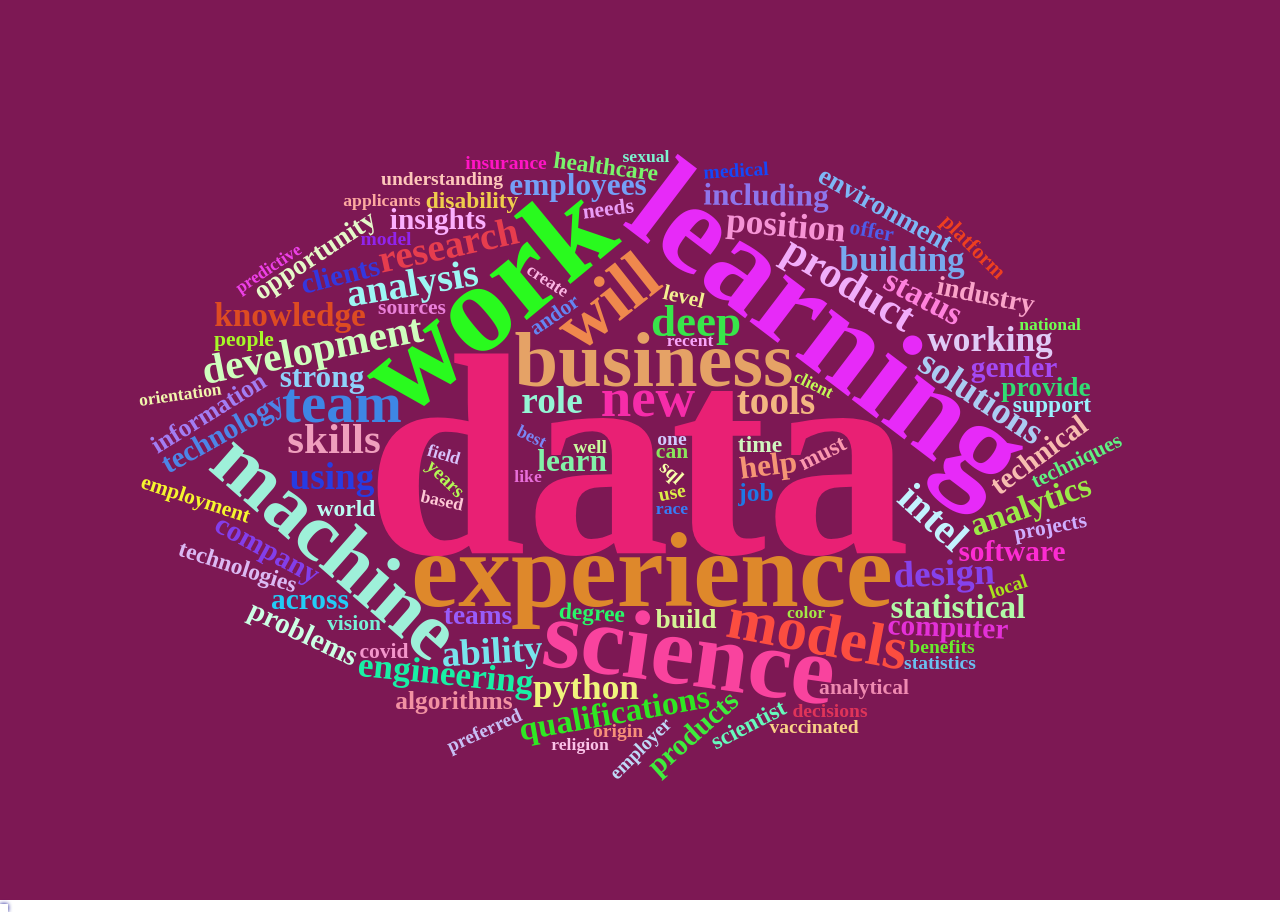
==== commit 2a34a0b6: "- scrape job" ====
--- a/data/wordcloud.html
+++ b/data/wordcloud.html
@@ -12,9 +12,9 @@
 </head>
 <body>
 <div id="htmlwidget_container">
-  <div id="htmlwidget-f14f77c1398372c4af6c" style="width:960px;height:500px;" class="wordcloud2 html-widget"></div>
+  <div id="htmlwidget-20a513d708304a50d5dd" style="width:960px;height:500px;" class="wordcloud2 html-widget"></div>
 </div>
-<script type="application/json" data-for="htmlwidget-f14f77c1398372c4af6c">{"x":{"word":["data","work","learning","science","experience","machine","business","will","models","team","new","product","skills","ability","research","design","deep","analysis","tools","knowledge","python","using","role","help","learn","solutions","statistical","engineering","position","strong","working","building","analytics","build","insights","opportunity","provide","status","technical","problems","environment","technology","clients","company","including","employees","products","development","teams","computer","industry","one","gender","information","support","across","degree","techniques","best","insurance","disability","scientist","understanding","years","analytical","qualifications","sources","technologies","use","world","healthcare","modeling","projects","benefits","can","employer","job","vision","well","needs","time","offer","platform","model","people","origin","sql","create","decisions","employment","required","statistics","scientists","must","related","intel","color","equal","local","medical","national","orientation","predictive","race","religion","sexual","within","client","complex","first","leverage","preferred","recent","covid","like","vaccinated","field","customers","dataminr","age","also","andor","applicants","apply","based","basis","communication","diversity","education","focused","identity","paid","remote","software","state","training","understand","variety","challenging","level","pricing","various","algorithms","make","requirements","hard","ptc","able","applications","diverse","great","leading","methodology","please","present","process","quality","responsibilities","veteran","closely","exciting","methods","opportunities","problem","relationships","following","program","areas","demand","find","fully","highly","nlp","physical","financial","risk","closedloop","principles","candidates","applying","audiences","comfortable","committed","dental","external","flexible","growth","organization","passionate","prior","salary","sex","stakeholders","top","advanced","cloud","database","includes","law","making","mathematics","media","meet","operations","range","results","value","excellent","harmelin","graduates","improve","systems","decision","deliver","focus","youll","commitment","americas","employers","liberty","mutual","application","aws","collaborative","core","demonstrated","develop","enjoy","familiarity","greatschools","improving","inclusion","internal","join","language","may","members","mission","necessary","programming","protected","services","talented","visit","big","communicate","creative","economics","engine","global","marketing","passion","plus","relevant","solve","health","innovative","life","similar","–","offering","processing","search","description","emerge","testing","effective","solution","place","impact","lead","pregnancy","considered","stateoftheart","access","addition","analyses","background","believe","contribute","ensure","explore","expression","federal","generous","include","issues","leave","location","proud","reports","schools","senior","talent","visualization","want","year","account","departments","deploy","effectively","excel","exposure","integrate","large","manage","management","many","multiple","nontechnical","power","presentations","qualified","summary","tableau","take","without","built","employee","groups","ideas","just","matching","need","personal","professional","sets","virtual","companies","drive","experienced","high","managers","solving","classification","collaborate","freight","optimization","phd","responsible","benefit","better","guidance","individual","investing","investment","longterm","looking","portfolio","rewarding","united","determine","languages","requires","spot","bachelors","customer","labs","candidate","forbes","minimal","roles","underwriting","pipeline","reinforcement","challenges","individuals","accuracy","annually","backgrounds","colleagues","communities","competitive","contributor","cover","creation","excellence","fulltime","fun","hiring","holidays","letter","methodologies","mindset","parents","pay","perform","plan","positive","pto","rating","reasons","regardless","scripts","seeking","serve","skilled","supporting","supports","think","thousands","users","visualizations","ways","wellbeing","written","applicable","bachelor’s","behavioral","consideration","critical","desire","director","distribution","environments","experts","future","innovation","integration","interest","latest","market","modern","packages","production","prohibited","project","promote","reasonable","regard","scalable","small","structured","tasks","thrive","title","transform","unstructured","amazon","analyzing","care","career","combination","community","consider","events","fitness","initiatives","integrity","key","legal","put","spending","subject","workplace","’s","address","answer","directly","features","generation","google","natural","organizations","professionals","provides","realworld","recommendation","spectrum","today","around","clustering","enable","existing","procurement","realtime","structure","system","transforming","approaches","available","earned","engineers","experiences","identifying","infrastructure","investments","marital","regression","savings","several","states","wealth","wealthfront","deploying","forecasting","hadoop","processes","resume","timeseries","topic","claims","come","real","definition","expert","identify","problemsolving","quickly","advance","concepts","discrimination","genetic","particularly","recognized","running","accommodations","artificial","frameworks","intelligence","proof","pytorch","tensorflow","lines","aiml","detection","fellow","mathematical","platforms","record","source","public","advancing","approved","area","assistance","awardwinning","basic","beyond","changes","child","class","cloudbased","coding","communicator","control","current","currently","diminish","entrylevel","equity","ethic","every","excited","facing","generate","git","greatschools’","highquality","implementation","inequities","interpretation","maintain","match","nonprofit","offers","office","option","package","participation","partners","pluses","preparation","providing","pursuing","queries","ratings","received","school","share","sick","specific","striving","type","underserved","verbal","via","advances","alignment","associate","azure","businesscritical","capabilities","centric","client’s","collaboratively","continuously","driven","ecosystem","empower","enhance","entry","expectations","extend","facilitate","familiar","grow","industries","integrated","interpersonal","keep","lifecycle","limitations","locations","microsoft","months","organizational","outlined","phase","point","prioritize","proficiency","receive","rich","shiny","thinker","throughout","trends","uncover","vast","view","worked","york","audience","balance","clean","code","companywide","comprehensive","consulting","coursework","culture","databases","datacentric","define","document","efficient","efforts","expertise","gather","genetics","give","hoc","implement","lives","long","love","nosql","options","overall","parental","practices","priorities","proven","quantitative","reach","reimbursement","reimbursements","relational","satisfaction","schedule","social","success","term","topics","university","volunteer","whether","write","yoga","alphasights","amazing","broad","coworkers","datadriven","dont","dynamic","fit","friendly","handful","hundreds","ideation","leaders","millions","motivated","next","progress","proprietary","retrieval","significant","supportive","billion","category","developing","fast","foundation","graph","growing","master’s","meaningful","part","skillsabilities","strategic","strategy","utilize","automated","banking","continuous","engaging","explain","fee","fortunate","ideal","important","influence","invest","look","low","math","personalized","planning","practical","questions","selfdirected","space","startup","stocks","strength","thinking","chain","chicago","committees","creating","dashboards","exceptional","finding","name","opensource","spark","supply","achieve","bring","change","companys","delivering","endtoend","ensuring","feel","forward","intuitive","leader","outcomes","starting","total","wide","contract","equivalent","hire","identification","implementing","know","masters","practice","regards","troubleshooting","aim","behavior","causal","causality","computerworlds","confidently","consumer","discover","effects","embrace","establish","expansive","finance","goal","graduates—","httpsjobslibertymutualgroupcomdiversityinclusion","httpslmicobenefits","idgs","insider","isolate","isolating","list","named","offerings","openness","outside","oversight","past","places","powerpoint","pro","procedures","profession","proudly","pseudorandom","purpose","pursue","random","ratemaking","respect","selected","solid","synergies","thats","things","tolerate","tomorrow","treatment","trust","turn","veterans","women","work®","work”","“","“great","”","advancements","circuit","classes","collaborates","condition","conferences","creed","demonstrable","designing","electrical","enterprise","exploring","government","intels","mental","minimum","possess","publications","religious","standard","statement","cognitive","contributing","estimation","gpt","handson","impressive","java","libraries","limited","objective","open","recognition","scale","speech","stochastic","structures","supervision","text","track","translation","alerts","art","contact","day","difference","due","independently","legally","possible","recruiting","representative","requirement","sector","soon","successful","tier","unable","college","graduate","history","moments","oneyear","persistent","therapeutics","towards","additional","additionally","along","ambiguity","capacity","cases","child’s","collaboration","collect","coming","conduct","considering","consistency","conversations","creativelyminded","dataoriented","date","days","demonstrates","detailoriented","difficulty","documentation","documented","educational","especially","evidencebased","exempt","externally","extremely","five","fourweek","free","greatschoolsapplications","greatschoolsorg","historically","humor","hybrid","inspired","intermediate","internally","interview","july","liaise","link","million","mostly","oakland","operate","organized","output","parenting","per","pool","practitioners","primary","ranges","reflect","resources","retirement","review","reviewed","rolling","résumé","r’s","sabbatical","sense","staff","stage","stakeholder","standardization","start","style","submit","target","teammates","tests","thirteen","tidyverse","understandable","updating","version","versioncontrolled","website","week","america","analyst","analysts","analyze","asiapacific","bases","believes","biggest","brands","channel","cincinnati","clientdevelopment","communicating","concise","consultants","content","contributes","cultural","dashboardsimulators","deadlines","deployment","designed","different","drawing","engagements","europe","exists","exploratory","factors","fastchanging","firsthand","follows","fosters","fueled","futureproof","headquarters","hone","imagination","incorporate","insight","interactive","legacy","manipulation","materials","mavens","migration","north","ohio","outperform","participate","party","patterns","powered","presale","proficient","proposal","relative","researchers","sampling","scope","seasoned","seek","selection","sidebyside","solutionsincluding","solver","specialists","spss","stem","strive","techenabled","todays","together","traditional","ubernerds","values","weighting","whole","win","word","works","wunderkinds","years’","advocate","aflac","allowance","appropriate","assigned","attention","awesome","back","bayesian","books","busy","caring","charities","club","codify","commensurate","considerationsall","cooking","coverage","crafting","creatively","deemed","dei","details","discipline","discuss","distill","duties","dynamodb","engagement","eoy","equitable","event","experimental","feedback","flex","flexibility","frequentist","friday","friends","gaming","genuinely","goals","going","gym","halfdays","happy","harmelin’s","harmonee","healthy","inclusive","inhouse","inperson","input","integrations","joining","juggle","keys","line","linux","looker","lots","lunchtime","manner","matter","measurement","membership","modelingstatistical","monday","mongodb","monthly","movies","music","mysql","nonmathematical","outing","postgresql","protection","pythonr","quizzo","redshift","referral","regularly","reporting","resource","responsibility","reusable","sciencestatistical","scored","selfmanage","server","sports","summer","supervised","survey","tanks","theft","unixbased","unsupervised","utilizing","visitors","web","wine","workfromhome","worklife","acquisition","activities","alwayscurious","assessment","autonomy","deploymentapply","discovery","dispersed","distinguish","doesnt","economy","engineerings","engineerswork","environmentyour","experiencehave","extracting","full","guide","havewill","hear","hidden","httpengineeringalphasightscom","ingest","inoffice","interesting","manipulating","might","multinational","noise","onto","opt","ownership","patternsthrive","permanent","perspective","problemswork","pythonsqlrpandas","relevance","setshave","signal","solutionwork","translate","ultimately","underutilized","unique","unlock","wed","window","worry","aidriven","architecture","arizona","auction","backed","bidding","carriers","connectivity","dataset","datasoftware","defining","department","desk","dutiesresponsibilities","empowered","empowers","evolving","expect","fastestgrowing","flask","founded","gnn","increase","lay","lift","lisc","located","logic","logistics","marketplace","network","neural","optimize","performance","periods","plotly","pounds","preference","prolonged","reinventing","reverse","route","scientists”","scottsdale","shippers","sitting","snowflake","startups","times","trucking","twosided","warehouse","”citizen","accessible","adjacent","advisors","advisory","allows","analyzes","another","anyone","apple","apps","assist","attracting","automation","basics","behaviors","broader","brokerage","carrying","chapter","cog","constantly","consumers","cost","created","creates","credit","crossfunctional","crucial","daytoday","delegators","delightfully","derive","deserves","develops","digital","discriminate","diversification","downtoearth","dramatically","draws","eager","easytouse","embarked","embracing","empathy","enables","everyone","execute","expanding","experiment","facebook","far","fees","firm","focuses","fraud","fundamental","growthmarketing","gyrations","human","hypothesis","inconsistent","incredibly","inform","interpreting","iteration","last","launch","live","made","managing","map","mentor","mentoring","method","minimizing","neither","none","now","openended","operators","order","others","perspectives","philosophy","picture","plays","proper","realized","remarkably","repetitive","result","resulted","roboadvisor","scientific","seconds","secure","series","serves","shortterm","simple","successfully","taking","taxes","teaching","timely","toolchain","trade","transaction","transformed","translating","twitter","unlocking","upon","visualize","wealthfront’s","welldocumented","wider","’ll","’ve","automate","bonus","copy","courses","creativity","datasets","encouraged","explaining","good","helping","infodecisionspotcom","interested","linear","onjob","person","powerbi","practicality","programmingoptimization","purposes","richmond","robustness","rules","steering","test","used","useful","userfocused","validate","wrangling","adt","alongside","apart","atscale","bullets","ceo","cleaning","clinical","closedloopai","combines","commentary","contagious","costs","covered","cto","customerfacing","dedicated","deployed","easy","educate","effectiveness","encourage","engineered","even","executive","explainable","extensive","fair","faith","families","gaps","harness","hcos","healthcares","healthcarespecific","higher","library","listened","makes","measure","morning","opinions","patient","purposebuilt","ready","records","reduce","respected","returning","rewarded","room","settings","standards","suggestions","switches","templates","testimonials","train","unbiased","unlimited","vetting","welcomes","administration","arlington","avenue","changing","charan","charanivytech","charanivytechsolus","charanivytechsolusgtalk","collaborating","creatingrunning","crossfunctionally","direct","disparate","exceed","exploration","fastpaced","foreign","heights","improvement","inc","innovate","issue","ivy","kennecott","kindly","kumar","let","miningdata","networking","oral","rapidly","rational","remain","sagemaker","send","significance","simulations","sols","sqlmy","suitable","suite","tech","thanks","travmtn","usingcreating","warm","adjustments","assistant","functions","globe","holistic","markets","recommendimplement","academia","academies","accessibility","accommodation","accordingly","ahead","aligns","among","ancestry","annual","attend","bonuses","boundaries","breakthrough","california","canada","characteristic","claravirtual","colorado","compelling","compensated","compensation","computing","consists","contractor","contributions","demonstrating","difficult","disabilities","distributed","domain","driving","eda","encourages","engages","enhancements","experienceminimum","factor","fields","finds","firsttomarket","floorplanning","form","frames","fuel","fundamentals","generally","group","hdl","homebased","improved","initially","inside","internship","issued","jobs","journals","laws","mandates","midterm","military","obtained","occasionally","openroad","ordinance","original","participates","partnering","peerreviewed","performed","placement","policies","posting","previous","programs","prototype","ranks","recommending","regulation","relevancy","request","require","researches","revenue","santa","sites","static","stock","strongly","synthesis","technological","thinkers","timing","toptier","unit","units","usages","vaccination","verilog","vlsi","worldclass","act","actuaries","certification","clearly","concisely","consultation","convey","designs","desired","economic","exchange","highlevel","performing","plans","proactive","recommendations","report","reviews","study","telematics","upholding","verbally","writing","addressing","agile","anomaly","architectures","assistants","becoming","bert","brainstorm","capable","carlo","chatbots","classical","cnn","conversational","cuttingedge","devops","draw","empowering","fastworking","fluent","gcp","hbase","heroku","horizontally","huge","intersection","iterative","kaggle","keeping","largescale","leadership","logistic","manipulate","mldlnlp","monte","multivariate","mxnet","native","nlu","particular","parts","peers","physics","pocs","positively","preferably","presenting","primarily","profile","recommender","rnn","scholar","semantic","sentiment","seqseq","shareholders","simulation","specialization","stores","svm","transformer","willingness","aaai","accolades","acl","action","actionable","affirmative","agencies","amounts","app","australianbased","authentic","awards","belief","breaking","citizenship","collaborator","commencing","conditional","confidence","context","corporations","crises","dataminrs","deloitte","demonstrate","dependent","dependents","depending","detects","earliest","earning","eight","either","emerging","emnlp","enduser","enthusiastic","expanded","expected","expenses","experiments","extent","extractionrepresentationmanagement","fund","generating","held","highimpact","hired","humancentered","interdisciplinary","internships","interviews","liag","liremote","lists","mark","meditation","metrics","mitigation","neurips","newsrooms","ngos","note","offices","onboarding","outofpocket","outstanding","parking","peopleminimum","perks","permitted","phds","placing","positions","principled","private","productionize","prospective","publication","publicly","published","puts","qualificationsphd","reason","recently","recognize","requiring","respond","reward","risks","safety","scala","scikitlearn","self","set","ship","signals","sincerely","strategies","succeed","summarization","tacl","telehealth","tens","thus","tracking","transit","trending","unemployment","unfold","update","usbased","vaccine","varies","venues","worldwide","www","youre","…","accelerate","applicant","assisting","associated","autonomous","avoiding","begin","candidateapplicant","cause","characteristics","complete","components","criterion","custom","eeo","entire","evaluating","fairly","family","feasibility","four","generalist","get","hardworking","insurmountable","interests","maintainable","maintenance","mean","moment","much","multilayered","online","operational","personally","productivity","program”","proposed","recognizes","refactoring","seemingly","selfpaced","someone","step","tasksresponsibilities","treating","unlawful","uptospeed","userfriendly","welcome","“ptc"],"freq":[154,64,62,54,50,41,39,37,32,32,27,25,24,23,21,21,21,20,20,19,19,19,19,18,18,18,18,18,17,17,17,17,16,16,16,16,16,16,16,16,15,15,15,15,15,15,15,14,14,14,14,14,13,13,13,13,13,13,13,13,12,12,12,12,12,12,12,12,12,12,12,12,12,11,11,11,11,11,11,11,11,11,11,11,11,10,10,10,10,10,10,10,10,10,10,10,9,9,9,9,9,9,9,9,9,9,9,9,9,9,9,9,9,9,9,9,9,9,9,8,8,8,8,8,8,8,8,8,8,8,8,8,8,8,8,8,8,8,8,8,8,8,8,8,8,8,8,7,7,7,7,7,7,7,7,7,7,7,7,7,7,7,7,7,7,7,7,7,7,7,7,7,7,7,7,7,7,7,7,6,6,6,6,6,6,6,6,6,6,6,6,6,6,6,6,6,6,6,6,6,6,6,6,6,6,6,6,6,6,6,6,6,6,6,6,6,6,6,6,6,6,5,5,5,5,5,5,5,5,5,5,5,5,5,5,5,5,5,5,5,5,5,5,5,5,5,5,5,5,5,5,5,5,5,5,5,5,5,5,5,5,5,5,5,5,5,5,5,5,5,5,5,5,5,4,4,4,4,4,4,4,4,4,4,4,4,4,4,4,4,4,4,4,4,4,4,4,4,4,4,4,4,4,4,4,4,4,4,4,4,4,4,4,4,4,4,4,4,4,4,4,4,4,4,4,4,4,4,4,4,4,4,4,4,4,4,4,4,4,4,4,4,4,4,4,4,4,4,4,4,4,4,4,4,4,4,4,4,4,4,4,4,4,4,4,4,4,3,3,3,3,3,3,3,3,3,3,3,3,3,3,3,3,3,3,3,3,3,3,3,3,3,3,3,3,3,3,3,3,3,3,3,3,3,3,3,3,3,3,3,3,3,3,3,3,3,3,3,3,3,3,3,3,3,3,3,3,3,3,3,3,3,3,3,3,3,3,3,3,3,3,3,3,3,3,3,3,3,3,3,3,3,3,3,3,3,3,3,3,3,3,3,3,3,3,3,3,3,3,3,3,3,3,3,3,3,3,3,3,3,3,3,3,3,3,3,3,3,3,3,3,3,3,3,3,3,3,3,3,3,3,3,3,3,3,3,3,3,3,3,3,3,3,3,3,3,3,3,3,3,3,3,3,3,3,3,3,3,3,3,3,3,2,2,2,2,2,2,2,2,2,2,2,2,2,2,2,2,2,2,2,2,2,2,2,2,2,2,2,2,2,2,2,2,2,2,2,2,2,2,2,2,2,2,2,2,2,2,2,2,2,2,2,2,2,2,2,2,2,2,2,2,2,2,2,2,2,2,2,2,2,2,2,2,2,2,2,2,2,2,2,2,2,2,2,2,2,2,2,2,2,2,2,2,2,2,2,2,2,2,2,2,2,2,2,2,2,2,2,2,2,2,2,2,2,2,2,2,2,2,2,2,2,2,2,2,2,2,2,2,2,2,2,2,2,2,2,2,2,2,2,2,2,2,2,2,2,2,2,2,2,2,2,2,2,2,2,2,2,2,2,2,2,2,2,2,2,2,2,2,2,2,2,2,2,2,2,2,2,2,2,2,2,2,2,2,2,2,2,2,2,2,2,2,2,2,2,2,2,2,2,2,2,2,2,2,2,2,2,2,2,2,2,2,2,2,2,2,2,2,2,2,2,2,2,2,2,2,2,2,2,2,2,2,2,2,2,2,2,2,2,2,2,2,2,2,2,2,2,2,2,2,2,2,2,2,2,2,2,2,2,2,2,2,2,2,2,2,2,2,2,2,2,2,2,2,2,2,2,2,2,2,2,2,2,2,2,2,2,2,2,2,2,2,2,2,2,2,2,2,2,2,2,2,2,2,2,2,2,2,2,2,2,2,2,2,2,2,2,2,2,2,2,2,2,2,2,2,2,2,2,2,2,2,2,2,2,2,2,2,2,2,2,2,2,2,2,2,2,2,2,2,2,2,2,2,2,2,2,2,2,2,2,2,2,2,2,2,1,1,1,1,1,1,1,1,1,1,1,1,1,1,1,1,1,1,1,1,1,1,1,1,1,1,1,1,1,1,1,1,1,1,1,1,1,1,1,1,1,1,1,1,1,1,1,1,1,1,1,1,1,1,1,1,1,1,1,1,1,1,1,1,1,1,1,1,1,1,1,1,1,1,1,1,1,1,1,1,1,1,1,1,1,1,1,1,1,1,1,1,1,1,1,1,1,1,1,1,1,1,1,1,1,1,1,1,1,1,1,1,1,1,1,1,1,1,1,1,1,1,1,1,1,1,1,1,1,1,1,1,1,1,1,1,1,1,1,1,1,1,1,1,1,1,1,1,1,1,1,1,1,1,1,1,1,1,1,1,1,1,1,1,1,1,1,1,1,1,1,1,1,1,1,1,1,1,1,1,1,1,1,1,1,1,1,1,1,1,1,1,1,1,1,1,1,1,1,1,1,1,1,1,1,1,1,1,1,1,1,1,1,1,1,1,1,1,1,1,1,1,1,1,1,1,1,1,1,1,1,1,1,1,1,1,1,1,1,1,1,1,1,1,1,1,1,1,1,1,1,1,1,1,1,1,1,1,1,1,1,1,1,1,1,1,1,1,1,1,1,1,1,1,1,1,1,1,1,1,1,1,1,1,1,1,1,1,1,1,1,1,1,1,1,1,1,1,1,1,1,1,1,1,1,1,1,1,1,1,1,1,1,1,1,1,1,1,1,1,1,1,1,1,1,1,1,1,1,1,1,1,1,1,1,1,1,1,1,1,1,1,1,1,1,1,1,1,1,1,1,1,1,1,1,1,1,1,1,1,1,1,1,1,1,1,1,1,1,1,1,1,1,1,1,1,1,1,1,1,1,1,1,1,1,1,1,1,1,1,1,1,1,1,1,1,1,1,1,1,1,1,1,1,1,1,1,1,1,1,1,1,1,1,1,1,1,1,1,1,1,1,1,1,1,1,1,1,1,1,1,1,1,1,1,1,1,1,1,1,1,1,1,1,1,1,1,1,1,1,1,1,1,1,1,1,1,1,1,1,1,1,1,1,1,1,1,1,1,1,1,1,1,1,1,1,1,1,1,1,1,1,1,1,1,1,1,1,1,1,1,1,1,1,1,1,1,1,1,1,1,1,1,1,1,1,1,1,1,1,1,1,1,1,1,1,1,1,1,1,1,1,1,1,1,1,1,1,1,1,1,1,1,1,1,1,1,1,1,1,1,1,1,1,1,1,1,1,1,1,1,1,1,1,1,1,1,1,1,1,1,1,1,1,1,1,1,1,1,1,1,1,1,1,1,1,1,1,1,1,1,1,1,1,1,1,1,1,1,1,1,1,1,1,1,1,1,1,1,1,1,1,1,1,1,1,1,1,1,1,1,1,1,1,1,1,1,1,1,1,1,1,1,1,1,1,1,1,1,1,1,1,1,1,1,1,1,1,1,1,1,1,1,1,1,1,1,1,1,1,1,1,1,1,1,1,1,1,1,1,1,1,1,1,1,1,1,1,1,1,1,1,1,1,1,1,1,1,1,1,1,1,1,1,1,1,1,1,1,1,1,1,1,1,1,1,1,1,1,1,1,1,1,1,1,1,1,1,1,1,1,1,1,1,1,1,1,1,1,1,1,1,1,1,1,1,1,1,1,1,1,1,1,1,1,1,1,1,1,1,1,1,1,1,1,1,1,1,1,1,1,1,1,1,1,1,1,1,1,1,1,1,1,1,1,1,1,1,1,1,1,1,1,1,1,1,1,1,1,1,1,1,1,1,1,1,1,1,1,1,1,1,1,1,1,1,1,1,1,1,1,1,1,1,1,1,1,1,1,1,1,1,1,1,1,1,1,1,1,1,1,1,1,1,1,1,1,1,1,1,1,1,1,1,1,1,1,1,1,1,1,1,1,1,1,1,1,1,1,1,1,1,1,1,1,1,1,1,1,1,1,1,1,1,1,1,1,1,1,1,1,1,1,1,1,1,1,1,1,1,1,1,1,1,1,1,1,1,1,1,1,1,1,1,1,1,1,1,1,1,1,1,1,1,1,1,1,1,1,1,1,1,1,1,1,1,1,1,1,1,1,1,1,1,1,1,1,1,1,1,1,1,1,1,1,1,1,1,1,1,1,1,1,1,1,1,1,1,1,1,1,1,1,1,1,1,1,1,1,1,1,1,1,1,1,1,1,1,1,1,1,1,1,1,1,1,1,1,1,1,1,1,1,1,1,1,1,1,1,1,1,1,1,1],"fontFamily":"Segoe UI","fontWeight":"bold","color":"random-light","minSize":0,"weightFactor":1.87012987012987,"backgroundColor":"#7D1854","gridSize":0,"minRotation":-0.785398163397448,"maxRotation":0.785398163397448,"shuffle":true,"rotateRatio":0.4,"shape":"circle","ellipticity":0.65,"figBase64":null,"hover":null},"evals":[],"jsHooks":{"render":[{"code":"function(el,x){\n                        console.log(123);\n                        if(!iii){\n                          window.location.reload();\n                          iii = False;\n\n                        }\n  }","data":null}]}}</script>
-<script type="application/htmlwidget-sizing" data-for="htmlwidget-f14f77c1398372c4af6c">{"viewer":{"width":450,"height":350,"padding":0,"fill":true},"browser":{"width":960,"height":500,"padding":0,"fill":true}}</script>
+<script type="application/json" data-for="htmlwidget-20a513d708304a50d5dd">{"x":{"word":["data","learning","work","experience","science","machine","business","will","models","team","new","deep","skills","product","development","intel","analysis","research","tools","ability","solutions","using","design","role","position","python","working","engineering","building","analytics","knowledge","statistical","status","qualifications","help","learn","strong","including","employees","gender","insights","software","technical","technology","across","clients","company","problems","computer","products","build","environment","opportunity","provide","teams","industry","information","job","algorithms","disability","scientist","support","degree","technologies","time","world","healthcare","must","andor","can","vision","analytical","employment","level","needs","sources","techniques","covid","offer","platform","projects","people","benefits","employer","local","medical","origin","sql","understanding","well","years","decisions","preferred","statistics","use","insurance","vaccinated","one","model","applicants","based","color","national","orientation","predictive","race","religion","sexual","client","create","recent","best","like","field","related","requirements","scientists","customers","dataminr","age","applications","apply","communication","education","equal","identity","paid","remote","state","understand","variety","veteran","within","first","leverage","mathematics","required","following","physical","areas","fully","candidates","ptc","able","also","diverse","leading","methodology","present","process","top","training","challenging","closely","complex","exciting","methods","operations","opportunities","relevant","various","program","find","highly","make","modeling","nlp","hard","financial","risk","closedloop","considered","applying","audiences","basis","comfortable","committed","dental","diversity","external","flexible","focused","great","growth","may","passionate","please","prior","programming","protected","quality","responsibilities","salary","sex","stakeholders","cloud","database","includes","law","media","meet","plus","problem","results","solve","excellent","harmelin","innovative","–","description","improve","graduates","systems","deliver","focus","testing","addition","aws","collaborative","core","develop","enjoy","explore","expression","familiarity","greatschools","internal","join","language","mission","necessary","organization","services","talented","year","advanced","big","communicate","engine","global","making","marketing","multiple","pricing","qualified","range","relationships","value","without","health","need","similar","subject","collaborate","decision","emerge","responsible","processing","search","pregnancy","principles","youll","looking","solution","candidate","challenges","stateoftheart","access","analyses","background","believe","contribute","demonstrated","ensure","federal","generous","include","issues","leave","location","members","proud","reports","schools","talent","think","visualization","want","account","consideration","creative","deploy","economics","effectively","exposure","future","integrate","large","manage","nontechnical","passion","power","regard","summary","tableau","built","career","combination","employee","just","life","matching","professional","sets","virtual","classification","enable","freight","offering","optimization","phd","companies","experienced","high","managers","commitment","impact","available","engineers","experiences","identifying","investing","investment","longterm","marital","portfolio","united","determine","languages","spot","customer","labs","individuals","pipeline","source","artificial","government","intelligence","minimum","possess","reinforcement","platforms","accuracy","annually","application","area","backgrounds","colleagues","communities","competitive","cover","creation","current","excellence","fulltime","fun","hiring","holidays","improving","inclusion","letter","methodologies","mindset","parents","pay","perform","plan","positive","pto","rating","reasons","regardless","school","scripts","seeking","senior","serve","skilled","specific","supports","thousands","users","visit","visualizations","ways","written","applicable","bachelor’s","behavioral","critical","departments","desire","entry","environments","excel","experts","innovation","integration","interest","latest","locations","management","many","market","modern","packages","presentations","production","project","promote","reasonable","receive","scalable","small","structured","take","tasks","thrive","title","transform","unstructured","amazon","analyzing","care","community","consider","coursework","events","fitness","groups","ideas","initiatives","key","personal","spending","’s","around","clustering","drive","existing","fast","performance","procurement","professionals","realtime","recommendation","structure","system","transforming","address","amazing","answer","demand","features","generation","google","natural","organizations","provides","realworld","solving","spectrum","americas","benefit","effective","employers","forbes","genetic","individual","lead","liberty","minimal","mutual","place","requires","rewarding","roles","approaches","earned","guidance","infrastructure","investments","low","regression","savings","states","wealth","wealthfront","deploying","forecasting","hadoop","processes","resume","timeseries","topic","bachelors","change","come","real","definition","equivalent","masters","problemsolving","quickly","fellow","frameworks","statement","structures","accommodations","california","computing","condition","creed","mental","proof","pytorch","religious","tensorflow","aiml","detection","mathematical","open","record","public","advancing","approved","assistance","awardwinning","basic","beyond","changes","child","class","cloudbased","coding","communicator","contributor","control","currently","diminish","entrylevel","equity","ethic","every","excited","facing","generate","git","greatschools’","highquality","implementation","inequities","interpretation","maintain","match","nonprofit","offers","office","option","package","participation","partners","pluses","preparation","providing","pursuing","queries","ratings","received","share","sick","striving","supporting","type","underserved","verbal","via","wellbeing","advances","alignment","associate","azure","businesscritical","capabilities","centric","client’s","collaboratively","continuously","director","distribution","driven","ecosystem","empower","enhance","expectations","extend","facilitate","familiar","grow","industries","integrated","interpersonal","keep","lifecycle","limitations","microsoft","months","organizational","outlined","phase","point","prioritize","proficiency","prohibited","rich","scope","shiny","thinker","throughout","trends","uncover","vast","view","worked","york","audience","balance","clean","code","companywide","comprehensive","consulting","culture","databases","datacentric","define","document","efficient","efforts","expertise","gather","genetics","hoc","implement","integrity","legal","linux","lives","long","love","nosql","options","overall","parental","practices","priorities","proven","put","reach","reimbursement","reimbursements","relational","satisfaction","schedule","social","success","term","topics","university","volunteer","whether","workplace","write","yoga","architecture","arizona","billion","category","developing","foundation","graph","growing","master’s","meaningful","next","part","skillsabilities","strategic","strategy","utilize","alphasights","broad","coworkers","datadriven","directly","dont","dynamic","fit","friendly","handful","hundreds","ideation","leaders","millions","motivated","progress","proprietary","retrieval","significant","supportive","today","advance","better","claims","concepts","discrimination","expert","identify","recognized","running","several","underwriting","automated","banking","continuous","engaging","explain","fee","fortunate","ideal","important","influence","invest","look","math","personalized","planning","practical","questions","selfdirected","space","startup","stocks","strength","thinking","chain","chicago","committees","creating","dashboards","finding","linear","name","opensource","spark","supply","achieve","bring","companys","delivering","endtoend","ensuring","feel","forward","intuitive","library","outcomes","ready","starting","total","wide","contract","hire","identification","implementing","know","practice","regards","troubleshooting","college","difference","get","graduate","handson","history","libraries","maintenance","moments","objective","oneyear","persistent","supervision","therapeutics","towards","accordingly","advancements","aligns","ancestry","attend","characteristic","circuit","classes","collaborates","compensated","conferences","contractor","demonstrable","designing","electrical","encourages","enterprise","exploring","factor","generally","group","homebased","initially","inside","intels","internship","issued","laws","mandates","military","obtained","occasionally","ordinance","policies","posting","previous","publications","regulation","require","sites","standard","strongly","vaccination","agile","architectures","cognitive","contributing","cuttingedge","estimation","gpt","impressive","java","limited","physics","recognition","scale","speech","stochastic","text","track","translation","hardware","immigration","optimizations","parallel","sponsorship","alerts","art","contact","day","due","independently","legally","possible","recruiting","representative","requirement","sector","soon","successful","tier","unable","additional","additionally","along","ambiguity","capacity","cases","child’s","collaboration","collect","coming","conduct","considering","consistency","conversations","creativelyminded","dataoriented","date","days","demonstrates","detailoriented","difficulty","documentation","documented","educational","especially","evidencebased","exempt","externally","extremely","five","fourweek","free","greatschoolsapplications","greatschoolsorg","historically","humor","hybrid","inspired","intermediate","internally","interview","july","liaise","link","million","mostly","oakland","operate","organized","output","parenting","per","pool","practitioners","primary","ranges","reflect","resources","retirement","review","reviewed","rolling","résumé","r’s","sabbatical","sense","staff","stage","stakeholder","standardization","start","style","submit","target","teammates","tests","thirteen","tidyverse","understandable","updating","version","versioncontrolled","website","week","america","analyst","analysts","analyze","asiapacific","bases","believes","biggest","brands","channel","cincinnati","clientdevelopment","communicating","concise","consultants","content","contributes","cultural","dashboardsimulators","deadlines","deployment","designed","different","drawing","engagements","europe","exists","exploratory","factors","fastchanging","firsthand","follows","fosters","fueled","futureproof","headquarters","hone","imagination","incorporate","insight","interactive","legacy","manipulation","materials","mavens","migration","north","ohio","outperform","participate","party","patterns","powered","presale","proficient","proposal","relative","researchers","sampling","seasoned","seek","selection","sidebyside","solutionsincluding","solver","specialists","spss","stem","strive","techenabled","todays","together","traditional","ubernerds","values","weighting","whole","win","word","works","wunderkinds","years’","advocate","aflac","allowance","appropriate","assigned","attention","awesome","back","bayesian","books","busy","caring","charities","club","codify","commensurate","considerationsall","cooking","coverage","crafting","creatively","deemed","dei","details","discipline","discuss","distill","duties","dynamodb","engagement","eoy","equitable","event","experimental","feedback","flex","flexibility","frequentist","friday","friends","gaming","genuinely","give","goals","going","gym","halfdays","happy","harmelin’s","harmonee","healthy","inclusive","inhouse","inperson","input","integrations","joining","juggle","keys","line","looker","lots","lunchtime","manner","matter","measurement","membership","modelingstatistical","monday","mongodb","monthly","movies","music","mysql","nonmathematical","outing","postgresql","protection","pythonr","quantitative","quizzo","redshift","referral","regularly","reporting","resource","responsibility","reusable","sciencestatistical","scored","selfmanage","server","sports","summer","supervised","survey","tanks","theft","unixbased","unsupervised","utilizing","visitors","web","wine","workfromhome","worklife","aidriven","auction","backed","bidding","carriers","connectivity","dataset","datasoftware","defining","department","desk","dutiesresponsibilities","empowered","empowers","evolving","expect","fastestgrowing","flask","founded","gnn","increase","lay","lift","lisc","located","logic","logistics","marketplace","network","neural","optimize","periods","plotly","pounds","preference","prolonged","reinventing","reverse","route","scientists”","scottsdale","shippers","sitting","snowflake","startups","times","trucking","twosided","warehouse","”citizen","acquisition","activities","alwayscurious","assessment","autonomy","deploymentapply","discovery","dispersed","distinguish","doesnt","economy","engineerings","engineerswork","environmentyour","experiencehave","extracting","full","guide","havewill","hear","hidden","httpengineeringalphasightscom","ingest","inoffice","interesting","manipulating","might","multinational","noise","onto","opt","ownership","patternsthrive","permanent","perspective","problemswork","pythonsqlrpandas","relevance","setshave","signal","solutionwork","translate","ultimately","underutilized","unique","unlock","wed","window","worry","adjustments","aim","assistant","behavior","causal","causality","computerworlds","confidently","consumer","discover","effects","embrace","establish","expansive","finance","functions","globe","goal","graduates—","holistic","httpsjobslibertymutualgroupcomdiversityinclusion","httpslmicobenefits","idgs","insider","isolate","isolating","list","markets","named","offerings","openness","outside","oversight","particularly","past","places","powerpoint","pro","procedures","profession","proudly","pseudorandom","purpose","pursue","random","ratemaking","recommendimplement","respect","selected","solid","synergies","thats","things","tolerate","tomorrow","treatment","trust","turn","veterans","women","work®","work”","“","“great","”","accessible","adjacent","advisors","advisory","allows","analyzes","another","anyone","apple","apps","assist","attracting","automation","basics","behaviors","broader","brokerage","carrying","chapter","cog","constantly","consumers","cost","created","creates","credit","crossfunctional","crucial","daytoday","delegators","delightfully","derive","deserves","develops","digital","discriminate","diversification","downtoearth","dramatically","draws","eager","easytouse","embarked","embracing","empathy","enables","everyone","execute","expanding","experiment","facebook","far","fees","firm","focuses","fraud","fundamental","growthmarketing","gyrations","human","hypothesis","inconsistent","incredibly","inform","interpreting","iteration","last","launch","live","made","managing","map","mentor","mentoring","method","minimizing","neither","none","now","openended","operators","order","others","perspectives","philosophy","picture","plays","proper","realized","remarkably","repetitive","result","resulted","roboadvisor","scientific","seconds","secure","series","serves","shortterm","simple","successfully","taking","taxes","teaching","timely","toolchain","trade","transaction","transformed","translating","twitter","unlocking","upon","visualize","wealthfront’s","welldocumented","wider","’ll","’ve","automate","bonus","copy","courses","creativity","datasets","encouraged","exceptional","explaining","good","helping","infodecisionspotcom","interested","onjob","person","powerbi","practicality","programmingoptimization","purposes","richmond","robustness","rules","steering","test","used","useful","userfocused","validate","wrangling","adt","alongside","apart","atscale","bullets","ceo","cleaning","clinical","closedloopai","combines","commentary","contagious","costs","covered","cto","customerfacing","dedicated","deployed","easy","educate","effectiveness","encourage","engineered","even","executive","explainable","extensive","fair","faith","families","gaps","harness","hcos","healthcares","healthcarespecific","higher","leader","listened","makes","measure","morning","opinions","patient","purposebuilt","records","reduce","respected","returning","rewarded","room","settings","standards","suggestions","switches","templates","testimonials","train","unbiased","unlimited","vetting","welcomes","administration","arlington","avenue","changing","charan","charanivytech","charanivytechsolus","charanivytechsolusgtalk","collaborating","creatingrunning","crossfunctionally","direct","disparate","exceed","exploration","fastpaced","foreign","heights","improvement","inc","innovate","issue","ivy","kennecott","kindly","kumar","let","miningdata","networking","oral","rapidly","rational","remain","sagemaker","send","significance","simulations","sols","sqlmy","suitable","suite","tech","thanks","travmtn","usingcreating","warm","accelerate","applicant","assisting","associated","autonomous","avoiding","begin","candidateapplicant","cause","characteristics","complete","components","criterion","custom","eeo","entire","evaluating","fairly","family","feasibility","four","generalist","hardworking","insurmountable","interests","maintainable","mean","moment","much","multilayered","online","operational","personally","productivity","program”","proposed","recognizes","refactoring","seemingly","selfpaced","someone","step","tasksresponsibilities","treating","unlawful","uptospeed","userfriendly","welcome","“ptc","academia","academies","accessibility","accommodation","ahead","among","annual","bonuses","boundaries","breakthrough","canada","claravirtual","colorado","compelling","compensation","consists","contributions","demonstrating","difficult","disabilities","distributed","domain","driving","eda","engages","enhancements","experienceminimum","fields","finds","firsttomarket","floorplanning","form","frames","fuel","fundamentals","hdl","improved","jobs","journals","midterm","openroad","original","participates","partnering","peerreviewed","performed","placement","programs","prototype","ranks","recommending","relevancy","request","researches","revenue","santa","static","stock","synthesis","technological","thinkers","timing","toptier","unit","units","usages","verilog","vlsi","worldclass","addressing","anomaly","assistants","becoming","bert","brainstorm","capable","carlo","chatbots","classical","cnn","conversational","devops","draw","empowering","fastworking","fluent","gcp","hbase","heroku","horizontally","huge","intersection","iterative","kaggle","keeping","largescale","leadership","logistic","manipulate","mldlnlp","monte","multivariate","mxnet","native","nlu","particular","parts","peers","pocs","positively","preferably","presenting","primarily","profile","recommender","rnn","scholar","semantic","sentiment","seqseq","shareholders","simulation","specialization","stores","svm","transformer","willingness","algebra","assembly","atlanta","blocks","continues","cpu","crossplatform","cuda","developers","diegous","engineer","experiencesminimum","folsomus","fourier","fpga","georgia","gpu","graphics","guidelines","hands","httpsgithubcomoneapisrconednn","impactful","intel’s","layers","listed","matrixvector","metal","onednn","opencl","operating","optimized","phoenixus","processors","san","see","shape","smartest","solvers","sycldpc","threaded","transforms","vectorization","vectorized","way","workclassesresearch","aaai","accolades","acl","action","actionable","affirmative","agencies","amounts","app","australianbased","authentic","awards","belief","breaking","citizenship","collaborator","commencing","conditional","confidence","context","corporations","crises","dataminrs","deloitte","demonstrate","dependent","dependents","depending","detects","earliest","earning","eight","either","emerging","emnlp","enduser","enthusiastic","expanded","expected","expenses","experiments","extent","extractionrepresentationmanagement","fund","generating","held","highimpact","hired","humancentered","interdisciplinary","internships","interviews","liag","liremote","lists","mark","meditation","metrics","mitigation","neurips","newsrooms","ngos","note","offices","onboarding","outofpocket","outstanding","parking","peopleminimum","perks","permitted","phds","placing","positions","principled","private","productionize","prospective","publication","publicly","published","puts","qualificationsphd","reason","recently","recognize","requiring","respond","reward","risks","safety","scala","scikitlearn","self","set","ship","signals","sincerely","strategies","succeed","summarization","tacl","telehealth","tens","thus","tracking","transit","trending","unemployment","unfold","update","usbased","vaccine","varies","venues","worldwide","www","youre","…"],"freq":[147,66,65,54,50,42,40,36,31,29,28,23,22,22,21,21,20,20,20,19,19,19,19,19,18,18,18,18,18,17,17,17,17,17,16,16,16,16,16,15,15,15,15,15,15,15,15,15,15,15,14,14,14,14,14,14,13,13,13,12,12,12,12,12,12,12,12,12,11,11,11,11,11,11,11,11,11,11,11,11,11,11,10,10,10,10,10,10,10,10,10,10,10,10,10,10,10,10,10,9,9,9,9,9,9,9,9,9,9,9,9,9,9,9,9,9,9,9,9,8,8,8,8,8,8,8,8,8,8,8,8,8,8,8,8,8,8,8,8,8,8,8,8,7,7,7,7,7,7,7,7,7,7,7,7,7,7,7,7,7,7,7,7,7,7,7,7,7,7,7,7,7,6,6,6,6,6,6,6,6,6,6,6,6,6,6,6,6,6,6,6,6,6,6,6,6,6,6,6,6,6,6,6,6,6,6,6,6,6,6,6,6,6,6,6,6,5,5,5,5,5,5,5,5,5,5,5,5,5,5,5,5,5,5,5,5,5,5,5,5,5,5,5,5,5,5,5,5,5,5,5,5,5,5,5,5,5,5,5,5,5,5,5,5,5,5,5,4,4,4,4,4,4,4,4,4,4,4,4,4,4,4,4,4,4,4,4,4,4,4,4,4,4,4,4,4,4,4,4,4,4,4,4,4,4,4,4,4,4,4,4,4,4,4,4,4,4,4,4,4,4,4,4,4,4,4,4,4,4,4,4,4,4,4,4,4,4,4,4,4,4,4,4,4,4,4,4,4,4,4,4,4,3,3,3,3,3,3,3,3,3,3,3,3,3,3,3,3,3,3,3,3,3,3,3,3,3,3,3,3,3,3,3,3,3,3,3,3,3,3,3,3,3,3,3,3,3,3,3,3,3,3,3,3,3,3,3,3,3,3,3,3,3,3,3,3,3,3,3,3,3,3,3,3,3,3,3,3,3,3,3,3,3,3,3,3,3,3,3,3,3,3,3,3,3,3,3,3,3,3,3,3,3,3,3,3,3,3,3,3,3,3,3,3,3,3,3,3,3,3,3,3,3,3,3,3,3,3,3,3,3,3,3,3,3,3,3,3,3,3,3,3,3,3,3,3,3,3,3,3,3,3,3,3,3,3,3,3,3,3,3,3,3,3,3,3,3,3,3,3,3,3,3,3,3,3,3,3,3,3,3,3,3,3,2,2,2,2,2,2,2,2,2,2,2,2,2,2,2,2,2,2,2,2,2,2,2,2,2,2,2,2,2,2,2,2,2,2,2,2,2,2,2,2,2,2,2,2,2,2,2,2,2,2,2,2,2,2,2,2,2,2,2,2,2,2,2,2,2,2,2,2,2,2,2,2,2,2,2,2,2,2,2,2,2,2,2,2,2,2,2,2,2,2,2,2,2,2,2,2,2,2,2,2,2,2,2,2,2,2,2,2,2,2,2,2,2,2,2,2,2,2,2,2,2,2,2,2,2,2,2,2,2,2,2,2,2,2,2,2,2,2,2,2,2,2,2,2,2,2,2,2,2,2,2,2,2,2,2,2,2,2,2,2,2,2,2,2,2,2,2,2,2,2,2,2,2,2,2,2,2,2,2,2,2,2,2,2,2,2,2,2,2,2,2,2,2,2,2,2,2,2,2,2,2,2,2,2,2,2,2,2,2,2,2,2,2,2,2,2,2,2,2,2,2,2,2,2,2,2,2,2,2,2,2,2,2,2,2,2,2,2,2,2,2,2,2,2,2,2,2,2,2,2,2,2,2,2,2,2,2,2,2,2,2,2,2,2,2,2,2,2,2,2,2,2,2,2,2,2,2,2,2,2,2,2,2,2,2,2,2,2,2,2,2,2,2,2,2,2,2,2,2,2,2,2,2,2,2,2,2,2,2,2,2,2,2,2,2,2,2,2,2,2,2,2,2,2,2,2,2,2,2,2,2,2,2,2,2,2,2,2,2,2,2,2,2,2,2,2,2,2,2,2,2,2,1,1,1,1,1,1,1,1,1,1,1,1,1,1,1,1,1,1,1,1,1,1,1,1,1,1,1,1,1,1,1,1,1,1,1,1,1,1,1,1,1,1,1,1,1,1,1,1,1,1,1,1,1,1,1,1,1,1,1,1,1,1,1,1,1,1,1,1,1,1,1,1,1,1,1,1,1,1,1,1,1,1,1,1,1,1,1,1,1,1,1,1,1,1,1,1,1,1,1,1,1,1,1,1,1,1,1,1,1,1,1,1,1,1,1,1,1,1,1,1,1,1,1,1,1,1,1,1,1,1,1,1,1,1,1,1,1,1,1,1,1,1,1,1,1,1,1,1,1,1,1,1,1,1,1,1,1,1,1,1,1,1,1,1,1,1,1,1,1,1,1,1,1,1,1,1,1,1,1,1,1,1,1,1,1,1,1,1,1,1,1,1,1,1,1,1,1,1,1,1,1,1,1,1,1,1,1,1,1,1,1,1,1,1,1,1,1,1,1,1,1,1,1,1,1,1,1,1,1,1,1,1,1,1,1,1,1,1,1,1,1,1,1,1,1,1,1,1,1,1,1,1,1,1,1,1,1,1,1,1,1,1,1,1,1,1,1,1,1,1,1,1,1,1,1,1,1,1,1,1,1,1,1,1,1,1,1,1,1,1,1,1,1,1,1,1,1,1,1,1,1,1,1,1,1,1,1,1,1,1,1,1,1,1,1,1,1,1,1,1,1,1,1,1,1,1,1,1,1,1,1,1,1,1,1,1,1,1,1,1,1,1,1,1,1,1,1,1,1,1,1,1,1,1,1,1,1,1,1,1,1,1,1,1,1,1,1,1,1,1,1,1,1,1,1,1,1,1,1,1,1,1,1,1,1,1,1,1,1,1,1,1,1,1,1,1,1,1,1,1,1,1,1,1,1,1,1,1,1,1,1,1,1,1,1,1,1,1,1,1,1,1,1,1,1,1,1,1,1,1,1,1,1,1,1,1,1,1,1,1,1,1,1,1,1,1,1,1,1,1,1,1,1,1,1,1,1,1,1,1,1,1,1,1,1,1,1,1,1,1,1,1,1,1,1,1,1,1,1,1,1,1,1,1,1,1,1,1,1,1,1,1,1,1,1,1,1,1,1,1,1,1,1,1,1,1,1,1,1,1,1,1,1,1,1,1,1,1,1,1,1,1,1,1,1,1,1,1,1,1,1,1,1,1,1,1,1,1,1,1,1,1,1,1,1,1,1,1,1,1,1,1,1,1,1,1,1,1,1,1,1,1,1,1,1,1,1,1,1,1,1,1,1,1,1,1,1,1,1,1,1,1,1,1,1,1,1,1,1,1,1,1,1,1,1,1,1,1,1,1,1,1,1,1,1,1,1,1,1,1,1,1,1,1,1,1,1,1,1,1,1,1,1,1,1,1,1,1,1,1,1,1,1,1,1,1,1,1,1,1,1,1,1,1,1,1,1,1,1,1,1,1,1,1,1,1,1,1,1,1,1,1,1,1,1,1,1,1,1,1,1,1,1,1,1,1,1,1,1,1,1,1,1,1,1,1,1,1,1,1,1,1,1,1,1,1,1,1,1,1,1,1,1,1,1,1,1,1,1,1,1,1,1,1,1,1,1,1,1,1,1,1,1,1,1,1,1,1,1,1,1,1,1,1,1,1,1,1,1,1,1,1,1,1,1,1,1,1,1,1,1,1,1,1,1,1,1,1,1,1,1,1,1,1,1,1,1,1,1,1,1,1,1,1,1,1,1,1,1,1,1,1,1,1,1,1,1,1,1,1,1,1,1,1,1,1,1,1,1,1,1,1,1,1,1,1,1,1,1,1,1,1,1,1,1,1,1,1,1,1,1,1,1,1,1,1,1,1,1,1,1,1,1,1,1,1,1,1,1,1,1,1,1,1,1,1,1,1,1,1,1,1,1,1,1,1,1,1,1,1,1,1,1,1,1,1,1,1,1,1,1,1,1,1,1,1,1,1,1,1,1,1,1,1,1,1,1,1,1,1,1,1,1,1,1,1,1,1,1,1,1,1,1,1,1,1,1,1,1,1,1,1,1,1,1,1,1,1,1,1,1,1,1,1,1,1,1,1,1,1,1,1,1,1,1,1,1,1,1,1,1,1,1,1,1,1,1,1,1,1,1,1,1,1,1,1,1,1,1,1,1,1,1,1,1,1,1,1,1,1,1,1,1,1,1,1,1,1,1,1,1,1,1,1,1,1,1,1,1,1,1,1,1,1,1,1,1,1,1,1,1,1,1,1,1,1,1,1,1,1,1,1,1,1,1,1,1,1,1,1,1,1,1,1,1,1,1,1,1,1,1,1],"fontFamily":"Segoe UI","fontWeight":"bold","color":"random-light","minSize":0,"weightFactor":1.95918367346939,"backgroundColor":"#7D1854","gridSize":0,"minRotation":-0.785398163397448,"maxRotation":0.785398163397448,"shuffle":true,"rotateRatio":0.4,"shape":"circle","ellipticity":0.65,"figBase64":null,"hover":null},"evals":[],"jsHooks":{"render":[{"code":"function(el,x){\n                        console.log(123);\n                        if(!iii){\n                          window.location.reload();\n                          iii = False;\n\n                        }\n  }","data":null}]}}</script>
+<script type="application/htmlwidget-sizing" data-for="htmlwidget-20a513d708304a50d5dd">{"viewer":{"width":450,"height":350,"padding":0,"fill":true},"browser":{"width":960,"height":500,"padding":0,"fill":true}}</script>
 </body>
 </html>
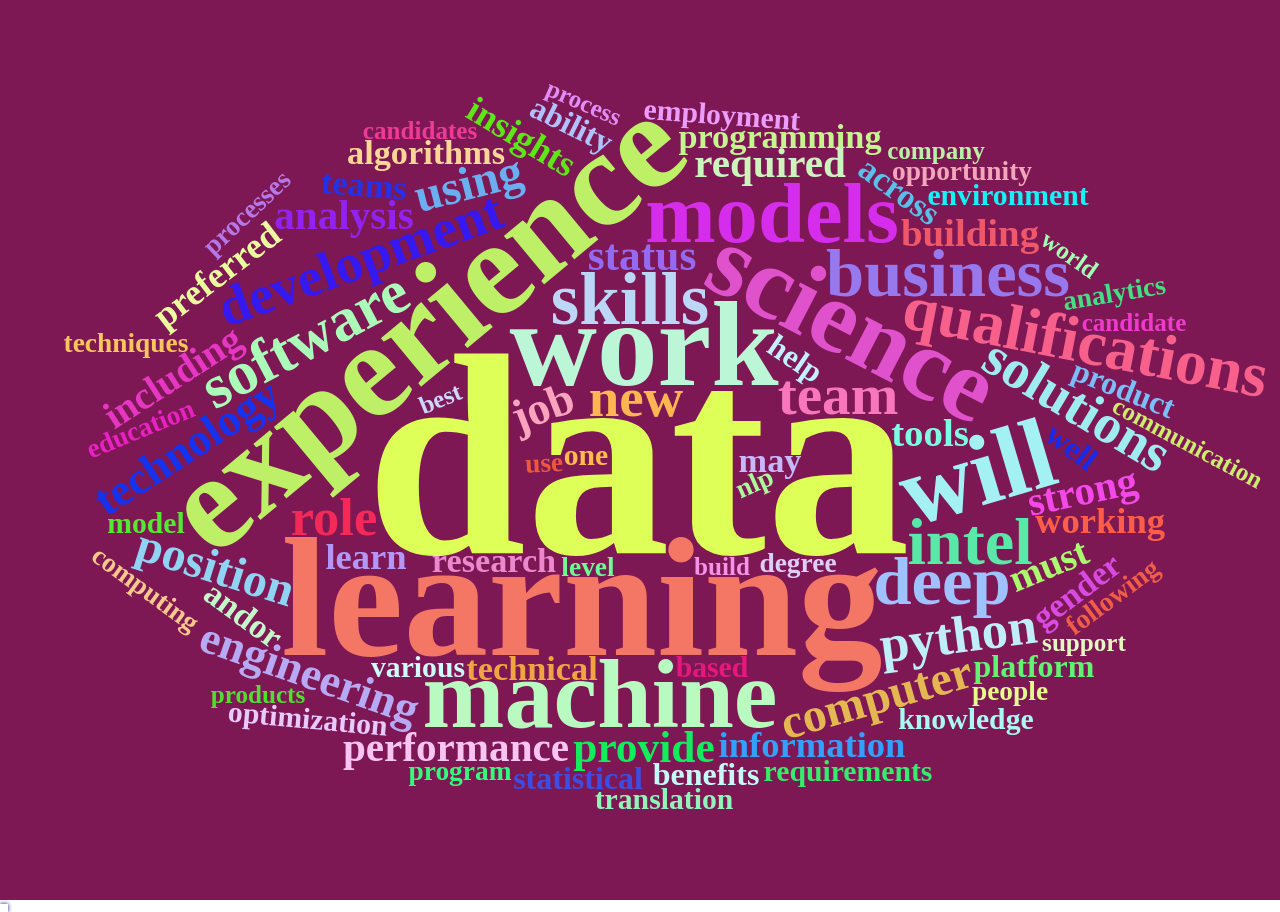
==== commit 5b5e91a8: "- table refresh" ====
--- a/data/wordcloud.html
+++ b/data/wordcloud.html
@@ -12,9 +12,9 @@
 </head>
 <body>
 <div id="htmlwidget_container">
-  <div id="htmlwidget-20a513d708304a50d5dd" style="width:960px;height:500px;" class="wordcloud2 html-widget"></div>
+  <div id="htmlwidget-40ba488b8a0340f7d629" style="width:960px;height:500px;" class="wordcloud2 html-widget"></div>
 </div>
-<script type="application/json" data-for="htmlwidget-20a513d708304a50d5dd">{"x":{"word":["data","learning","work","experience","science","machine","business","will","models","team","new","deep","skills","product","development","intel","analysis","research","tools","ability","solutions","using","design","role","position","python","working","engineering","building","analytics","knowledge","statistical","status","qualifications","help","learn","strong","including","employees","gender","insights","software","technical","technology","across","clients","company","problems","computer","products","build","environment","opportunity","provide","teams","industry","information","job","algorithms","disability","scientist","support","degree","technologies","time","world","healthcare","must","andor","can","vision","analytical","employment","level","needs","sources","techniques","covid","offer","platform","projects","people","benefits","employer","local","medical","origin","sql","understanding","well","years","decisions","preferred","statistics","use","insurance","vaccinated","one","model","applicants","based","color","national","orientation","predictive","race","religion","sexual","client","create","recent","best","like","field","related","requirements","scientists","customers","dataminr","age","applications","apply","communication","education","equal","identity","paid","remote","state","understand","variety","veteran","within","first","leverage","mathematics","required","following","physical","areas","fully","candidates","ptc","able","also","diverse","leading","methodology","present","process","top","training","challenging","closely","complex","exciting","methods","operations","opportunities","relevant","various","program","find","highly","make","modeling","nlp","hard","financial","risk","closedloop","considered","applying","audiences","basis","comfortable","committed","dental","diversity","external","flexible","focused","great","growth","may","passionate","please","prior","programming","protected","quality","responsibilities","salary","sex","stakeholders","cloud","database","includes","law","media","meet","plus","problem","results","solve","excellent","harmelin","innovative","–","description","improve","graduates","systems","deliver","focus","testing","addition","aws","collaborative","core","develop","enjoy","explore","expression","familiarity","greatschools","internal","join","language","mission","necessary","organization","services","talented","year","advanced","big","communicate","engine","global","making","marketing","multiple","pricing","qualified","range","relationships","value","without","health","need","similar","subject","collaborate","decision","emerge","responsible","processing","search","pregnancy","principles","youll","looking","solution","candidate","challenges","stateoftheart","access","analyses","background","believe","contribute","demonstrated","ensure","federal","generous","include","issues","leave","location","members","proud","reports","schools","talent","think","visualization","want","account","consideration","creative","deploy","economics","effectively","exposure","future","integrate","large","manage","nontechnical","passion","power","regard","summary","tableau","built","career","combination","employee","just","life","matching","professional","sets","virtual","classification","enable","freight","offering","optimization","phd","companies","experienced","high","managers","commitment","impact","available","engineers","experiences","identifying","investing","investment","longterm","marital","portfolio","united","determine","languages","spot","customer","labs","individuals","pipeline","source","artificial","government","intelligence","minimum","possess","reinforcement","platforms","accuracy","annually","application","area","backgrounds","colleagues","communities","competitive","cover","creation","current","excellence","fulltime","fun","hiring","holidays","improving","inclusion","letter","methodologies","mindset","parents","pay","perform","plan","positive","pto","rating","reasons","regardless","school","scripts","seeking","senior","serve","skilled","specific","supports","thousands","users","visit","visualizations","ways","written","applicable","bachelor’s","behavioral","critical","departments","desire","entry","environments","excel","experts","innovation","integration","interest","latest","locations","management","many","market","modern","packages","presentations","production","project","promote","reasonable","receive","scalable","small","structured","take","tasks","thrive","title","transform","unstructured","amazon","analyzing","care","community","consider","coursework","events","fitness","groups","ideas","initiatives","key","personal","spending","’s","around","clustering","drive","existing","fast","performance","procurement","professionals","realtime","recommendation","structure","system","transforming","address","amazing","answer","demand","features","generation","google","natural","organizations","provides","realworld","solving","spectrum","americas","benefit","effective","employers","forbes","genetic","individual","lead","liberty","minimal","mutual","place","requires","rewarding","roles","approaches","earned","guidance","infrastructure","investments","low","regression","savings","states","wealth","wealthfront","deploying","forecasting","hadoop","processes","resume","timeseries","topic","bachelors","change","come","real","definition","equivalent","masters","problemsolving","quickly","fellow","frameworks","statement","structures","accommodations","california","computing","condition","creed","mental","proof","pytorch","religious","tensorflow","aiml","detection","mathematical","open","record","public","advancing","approved","assistance","awardwinning","basic","beyond","changes","child","class","cloudbased","coding","communicator","contributor","control","currently","diminish","entrylevel","equity","ethic","every","excited","facing","generate","git","greatschools’","highquality","implementation","inequities","interpretation","maintain","match","nonprofit","offers","office","option","package","participation","partners","pluses","preparation","providing","pursuing","queries","ratings","received","share","sick","striving","supporting","type","underserved","verbal","via","wellbeing","advances","alignment","associate","azure","businesscritical","capabilities","centric","client’s","collaboratively","continuously","director","distribution","driven","ecosystem","empower","enhance","expectations","extend","facilitate","familiar","grow","industries","integrated","interpersonal","keep","lifecycle","limitations","microsoft","months","organizational","outlined","phase","point","prioritize","proficiency","prohibited","rich","scope","shiny","thinker","throughout","trends","uncover","vast","view","worked","york","audience","balance","clean","code","companywide","comprehensive","consulting","culture","databases","datacentric","define","document","efficient","efforts","expertise","gather","genetics","hoc","implement","integrity","legal","linux","lives","long","love","nosql","options","overall","parental","practices","priorities","proven","put","reach","reimbursement","reimbursements","relational","satisfaction","schedule","social","success","term","topics","university","volunteer","whether","workplace","write","yoga","architecture","arizona","billion","category","developing","foundation","graph","growing","master’s","meaningful","next","part","skillsabilities","strategic","strategy","utilize","alphasights","broad","coworkers","datadriven","directly","dont","dynamic","fit","friendly","handful","hundreds","ideation","leaders","millions","motivated","progress","proprietary","retrieval","significant","supportive","today","advance","better","claims","concepts","discrimination","expert","identify","recognized","running","several","underwriting","automated","banking","continuous","engaging","explain","fee","fortunate","ideal","important","influence","invest","look","math","personalized","planning","practical","questions","selfdirected","space","startup","stocks","strength","thinking","chain","chicago","committees","creating","dashboards","finding","linear","name","opensource","spark","supply","achieve","bring","companys","delivering","endtoend","ensuring","feel","forward","intuitive","library","outcomes","ready","starting","total","wide","contract","hire","identification","implementing","know","practice","regards","troubleshooting","college","difference","get","graduate","handson","history","libraries","maintenance","moments","objective","oneyear","persistent","supervision","therapeutics","towards","accordingly","advancements","aligns","ancestry","attend","characteristic","circuit","classes","collaborates","compensated","conferences","contractor","demonstrable","designing","electrical","encourages","enterprise","exploring","factor","generally","group","homebased","initially","inside","intels","internship","issued","laws","mandates","military","obtained","occasionally","ordinance","policies","posting","previous","publications","regulation","require","sites","standard","strongly","vaccination","agile","architectures","cognitive","contributing","cuttingedge","estimation","gpt","impressive","java","limited","physics","recognition","scale","speech","stochastic","text","track","translation","hardware","immigration","optimizations","parallel","sponsorship","alerts","art","contact","day","due","independently","legally","possible","recruiting","representative","requirement","sector","soon","successful","tier","unable","additional","additionally","along","ambiguity","capacity","cases","child’s","collaboration","collect","coming","conduct","considering","consistency","conversations","creativelyminded","dataoriented","date","days","demonstrates","detailoriented","difficulty","documentation","documented","educational","especially","evidencebased","exempt","externally","extremely","five","fourweek","free","greatschoolsapplications","greatschoolsorg","historically","humor","hybrid","inspired","intermediate","internally","interview","july","liaise","link","million","mostly","oakland","operate","organized","output","parenting","per","pool","practitioners","primary","ranges","reflect","resources","retirement","review","reviewed","rolling","résumé","r’s","sabbatical","sense","staff","stage","stakeholder","standardization","start","style","submit","target","teammates","tests","thirteen","tidyverse","understandable","updating","version","versioncontrolled","website","week","america","analyst","analysts","analyze","asiapacific","bases","believes","biggest","brands","channel","cincinnati","clientdevelopment","communicating","concise","consultants","content","contributes","cultural","dashboardsimulators","deadlines","deployment","designed","different","drawing","engagements","europe","exists","exploratory","factors","fastchanging","firsthand","follows","fosters","fueled","futureproof","headquarters","hone","imagination","incorporate","insight","interactive","legacy","manipulation","materials","mavens","migration","north","ohio","outperform","participate","party","patterns","powered","presale","proficient","proposal","relative","researchers","sampling","seasoned","seek","selection","sidebyside","solutionsincluding","solver","specialists","spss","stem","strive","techenabled","todays","together","traditional","ubernerds","values","weighting","whole","win","word","works","wunderkinds","years’","advocate","aflac","allowance","appropriate","assigned","attention","awesome","back","bayesian","books","busy","caring","charities","club","codify","commensurate","considerationsall","cooking","coverage","crafting","creatively","deemed","dei","details","discipline","discuss","distill","duties","dynamodb","engagement","eoy","equitable","event","experimental","feedback","flex","flexibility","frequentist","friday","friends","gaming","genuinely","give","goals","going","gym","halfdays","happy","harmelin’s","harmonee","healthy","inclusive","inhouse","inperson","input","integrations","joining","juggle","keys","line","looker","lots","lunchtime","manner","matter","measurement","membership","modelingstatistical","monday","mongodb","monthly","movies","music","mysql","nonmathematical","outing","postgresql","protection","pythonr","quantitative","quizzo","redshift","referral","regularly","reporting","resource","responsibility","reusable","sciencestatistical","scored","selfmanage","server","sports","summer","supervised","survey","tanks","theft","unixbased","unsupervised","utilizing","visitors","web","wine","workfromhome","worklife","aidriven","auction","backed","bidding","carriers","connectivity","dataset","datasoftware","defining","department","desk","dutiesresponsibilities","empowered","empowers","evolving","expect","fastestgrowing","flask","founded","gnn","increase","lay","lift","lisc","located","logic","logistics","marketplace","network","neural","optimize","periods","plotly","pounds","preference","prolonged","reinventing","reverse","route","scientists”","scottsdale","shippers","sitting","snowflake","startups","times","trucking","twosided","warehouse","”citizen","acquisition","activities","alwayscurious","assessment","autonomy","deploymentapply","discovery","dispersed","distinguish","doesnt","economy","engineerings","engineerswork","environmentyour","experiencehave","extracting","full","guide","havewill","hear","hidden","httpengineeringalphasightscom","ingest","inoffice","interesting","manipulating","might","multinational","noise","onto","opt","ownership","patternsthrive","permanent","perspective","problemswork","pythonsqlrpandas","relevance","setshave","signal","solutionwork","translate","ultimately","underutilized","unique","unlock","wed","window","worry","adjustments","aim","assistant","behavior","causal","causality","computerworlds","confidently","consumer","discover","effects","embrace","establish","expansive","finance","functions","globe","goal","graduates—","holistic","httpsjobslibertymutualgroupcomdiversityinclusion","httpslmicobenefits","idgs","insider","isolate","isolating","list","markets","named","offerings","openness","outside","oversight","particularly","past","places","powerpoint","pro","procedures","profession","proudly","pseudorandom","purpose","pursue","random","ratemaking","recommendimplement","respect","selected","solid","synergies","thats","things","tolerate","tomorrow","treatment","trust","turn","veterans","women","work®","work”","“","“great","”","accessible","adjacent","advisors","advisory","allows","analyzes","another","anyone","apple","apps","assist","attracting","automation","basics","behaviors","broader","brokerage","carrying","chapter","cog","constantly","consumers","cost","created","creates","credit","crossfunctional","crucial","daytoday","delegators","delightfully","derive","deserves","develops","digital","discriminate","diversification","downtoearth","dramatically","draws","eager","easytouse","embarked","embracing","empathy","enables","everyone","execute","expanding","experiment","facebook","far","fees","firm","focuses","fraud","fundamental","growthmarketing","gyrations","human","hypothesis","inconsistent","incredibly","inform","interpreting","iteration","last","launch","live","made","managing","map","mentor","mentoring","method","minimizing","neither","none","now","openended","operators","order","others","perspectives","philosophy","picture","plays","proper","realized","remarkably","repetitive","result","resulted","roboadvisor","scientific","seconds","secure","series","serves","shortterm","simple","successfully","taking","taxes","teaching","timely","toolchain","trade","transaction","transformed","translating","twitter","unlocking","upon","visualize","wealthfront’s","welldocumented","wider","’ll","’ve","automate","bonus","copy","courses","creativity","datasets","encouraged","exceptional","explaining","good","helping","infodecisionspotcom","interested","onjob","person","powerbi","practicality","programmingoptimization","purposes","richmond","robustness","rules","steering","test","used","useful","userfocused","validate","wrangling","adt","alongside","apart","atscale","bullets","ceo","cleaning","clinical","closedloopai","combines","commentary","contagious","costs","covered","cto","customerfacing","dedicated","deployed","easy","educate","effectiveness","encourage","engineered","even","executive","explainable","extensive","fair","faith","families","gaps","harness","hcos","healthcares","healthcarespecific","higher","leader","listened","makes","measure","morning","opinions","patient","purposebuilt","records","reduce","respected","returning","rewarded","room","settings","standards","suggestions","switches","templates","testimonials","train","unbiased","unlimited","vetting","welcomes","administration","arlington","avenue","changing","charan","charanivytech","charanivytechsolus","charanivytechsolusgtalk","collaborating","creatingrunning","crossfunctionally","direct","disparate","exceed","exploration","fastpaced","foreign","heights","improvement","inc","innovate","issue","ivy","kennecott","kindly","kumar","let","miningdata","networking","oral","rapidly","rational","remain","sagemaker","send","significance","simulations","sols","sqlmy","suitable","suite","tech","thanks","travmtn","usingcreating","warm","accelerate","applicant","assisting","associated","autonomous","avoiding","begin","candidateapplicant","cause","characteristics","complete","components","criterion","custom","eeo","entire","evaluating","fairly","family","feasibility","four","generalist","hardworking","insurmountable","interests","maintainable","mean","moment","much","multilayered","online","operational","personally","productivity","program”","proposed","recognizes","refactoring","seemingly","selfpaced","someone","step","tasksresponsibilities","treating","unlawful","uptospeed","userfriendly","welcome","“ptc","academia","academies","accessibility","accommodation","ahead","among","annual","bonuses","boundaries","breakthrough","canada","claravirtual","colorado","compelling","compensation","consists","contributions","demonstrating","difficult","disabilities","distributed","domain","driving","eda","engages","enhancements","experienceminimum","fields","finds","firsttomarket","floorplanning","form","frames","fuel","fundamentals","hdl","improved","jobs","journals","midterm","openroad","original","participates","partnering","peerreviewed","performed","placement","programs","prototype","ranks","recommending","relevancy","request","researches","revenue","santa","static","stock","synthesis","technological","thinkers","timing","toptier","unit","units","usages","verilog","vlsi","worldclass","addressing","anomaly","assistants","becoming","bert","brainstorm","capable","carlo","chatbots","classical","cnn","conversational","devops","draw","empowering","fastworking","fluent","gcp","hbase","heroku","horizontally","huge","intersection","iterative","kaggle","keeping","largescale","leadership","logistic","manipulate","mldlnlp","monte","multivariate","mxnet","native","nlu","particular","parts","peers","pocs","positively","preferably","presenting","primarily","profile","recommender","rnn","scholar","semantic","sentiment","seqseq","shareholders","simulation","specialization","stores","svm","transformer","willingness","algebra","assembly","atlanta","blocks","continues","cpu","crossplatform","cuda","developers","diegous","engineer","experiencesminimum","folsomus","fourier","fpga","georgia","gpu","graphics","guidelines","hands","httpsgithubcomoneapisrconednn","impactful","intel’s","layers","listed","matrixvector","metal","onednn","opencl","operating","optimized","phoenixus","processors","san","see","shape","smartest","solvers","sycldpc","threaded","transforms","vectorization","vectorized","way","workclassesresearch","aaai","accolades","acl","action","actionable","affirmative","agencies","amounts","app","australianbased","authentic","awards","belief","breaking","citizenship","collaborator","commencing","conditional","confidence","context","corporations","crises","dataminrs","deloitte","demonstrate","dependent","dependents","depending","detects","earliest","earning","eight","either","emerging","emnlp","enduser","enthusiastic","expanded","expected","expenses","experiments","extent","extractionrepresentationmanagement","fund","generating","held","highimpact","hired","humancentered","interdisciplinary","internships","interviews","liag","liremote","lists","mark","meditation","metrics","mitigation","neurips","newsrooms","ngos","note","offices","onboarding","outofpocket","outstanding","parking","peopleminimum","perks","permitted","phds","placing","positions","principled","private","productionize","prospective","publication","publicly","published","puts","qualificationsphd","reason","recently","recognize","requiring","respond","reward","risks","safety","scala","scikitlearn","self","set","ship","signals","sincerely","strategies","succeed","summarization","tacl","telehealth","tens","thus","tracking","transit","trending","unemployment","unfold","update","usbased","vaccine","varies","venues","worldwide","www","youre","…"],"freq":[147,66,65,54,50,42,40,36,31,29,28,23,22,22,21,21,20,20,20,19,19,19,19,19,18,18,18,18,18,17,17,17,17,17,16,16,16,16,16,15,15,15,15,15,15,15,15,15,15,15,14,14,14,14,14,14,13,13,13,12,12,12,12,12,12,12,12,12,11,11,11,11,11,11,11,11,11,11,11,11,11,11,10,10,10,10,10,10,10,10,10,10,10,10,10,10,10,10,10,9,9,9,9,9,9,9,9,9,9,9,9,9,9,9,9,9,9,9,9,8,8,8,8,8,8,8,8,8,8,8,8,8,8,8,8,8,8,8,8,8,8,8,8,7,7,7,7,7,7,7,7,7,7,7,7,7,7,7,7,7,7,7,7,7,7,7,7,7,7,7,7,7,6,6,6,6,6,6,6,6,6,6,6,6,6,6,6,6,6,6,6,6,6,6,6,6,6,6,6,6,6,6,6,6,6,6,6,6,6,6,6,6,6,6,6,6,5,5,5,5,5,5,5,5,5,5,5,5,5,5,5,5,5,5,5,5,5,5,5,5,5,5,5,5,5,5,5,5,5,5,5,5,5,5,5,5,5,5,5,5,5,5,5,5,5,5,5,4,4,4,4,4,4,4,4,4,4,4,4,4,4,4,4,4,4,4,4,4,4,4,4,4,4,4,4,4,4,4,4,4,4,4,4,4,4,4,4,4,4,4,4,4,4,4,4,4,4,4,4,4,4,4,4,4,4,4,4,4,4,4,4,4,4,4,4,4,4,4,4,4,4,4,4,4,4,4,4,4,4,4,4,4,3,3,3,3,3,3,3,3,3,3,3,3,3,3,3,3,3,3,3,3,3,3,3,3,3,3,3,3,3,3,3,3,3,3,3,3,3,3,3,3,3,3,3,3,3,3,3,3,3,3,3,3,3,3,3,3,3,3,3,3,3,3,3,3,3,3,3,3,3,3,3,3,3,3,3,3,3,3,3,3,3,3,3,3,3,3,3,3,3,3,3,3,3,3,3,3,3,3,3,3,3,3,3,3,3,3,3,3,3,3,3,3,3,3,3,3,3,3,3,3,3,3,3,3,3,3,3,3,3,3,3,3,3,3,3,3,3,3,3,3,3,3,3,3,3,3,3,3,3,3,3,3,3,3,3,3,3,3,3,3,3,3,3,3,3,3,3,3,3,3,3,3,3,3,3,3,3,3,3,3,3,3,2,2,2,2,2,2,2,2,2,2,2,2,2,2,2,2,2,2,2,2,2,2,2,2,2,2,2,2,2,2,2,2,2,2,2,2,2,2,2,2,2,2,2,2,2,2,2,2,2,2,2,2,2,2,2,2,2,2,2,2,2,2,2,2,2,2,2,2,2,2,2,2,2,2,2,2,2,2,2,2,2,2,2,2,2,2,2,2,2,2,2,2,2,2,2,2,2,2,2,2,2,2,2,2,2,2,2,2,2,2,2,2,2,2,2,2,2,2,2,2,2,2,2,2,2,2,2,2,2,2,2,2,2,2,2,2,2,2,2,2,2,2,2,2,2,2,2,2,2,2,2,2,2,2,2,2,2,2,2,2,2,2,2,2,2,2,2,2,2,2,2,2,2,2,2,2,2,2,2,2,2,2,2,2,2,2,2,2,2,2,2,2,2,2,2,2,2,2,2,2,2,2,2,2,2,2,2,2,2,2,2,2,2,2,2,2,2,2,2,2,2,2,2,2,2,2,2,2,2,2,2,2,2,2,2,2,2,2,2,2,2,2,2,2,2,2,2,2,2,2,2,2,2,2,2,2,2,2,2,2,2,2,2,2,2,2,2,2,2,2,2,2,2,2,2,2,2,2,2,2,2,2,2,2,2,2,2,2,2,2,2,2,2,2,2,2,2,2,2,2,2,2,2,2,2,2,2,2,2,2,2,2,2,2,2,2,2,2,2,2,2,2,2,2,2,2,2,2,2,2,2,2,2,2,2,2,2,2,2,2,2,2,2,2,2,2,2,2,2,2,2,2,1,1,1,1,1,1,1,1,1,1,1,1,1,1,1,1,1,1,1,1,1,1,1,1,1,1,1,1,1,1,1,1,1,1,1,1,1,1,1,1,1,1,1,1,1,1,1,1,1,1,1,1,1,1,1,1,1,1,1,1,1,1,1,1,1,1,1,1,1,1,1,1,1,1,1,1,1,1,1,1,1,1,1,1,1,1,1,1,1,1,1,1,1,1,1,1,1,1,1,1,1,1,1,1,1,1,1,1,1,1,1,1,1,1,1,1,1,1,1,1,1,1,1,1,1,1,1,1,1,1,1,1,1,1,1,1,1,1,1,1,1,1,1,1,1,1,1,1,1,1,1,1,1,1,1,1,1,1,1,1,1,1,1,1,1,1,1,1,1,1,1,1,1,1,1,1,1,1,1,1,1,1,1,1,1,1,1,1,1,1,1,1,1,1,1,1,1,1,1,1,1,1,1,1,1,1,1,1,1,1,1,1,1,1,1,1,1,1,1,1,1,1,1,1,1,1,1,1,1,1,1,1,1,1,1,1,1,1,1,1,1,1,1,1,1,1,1,1,1,1,1,1,1,1,1,1,1,1,1,1,1,1,1,1,1,1,1,1,1,1,1,1,1,1,1,1,1,1,1,1,1,1,1,1,1,1,1,1,1,1,1,1,1,1,1,1,1,1,1,1,1,1,1,1,1,1,1,1,1,1,1,1,1,1,1,1,1,1,1,1,1,1,1,1,1,1,1,1,1,1,1,1,1,1,1,1,1,1,1,1,1,1,1,1,1,1,1,1,1,1,1,1,1,1,1,1,1,1,1,1,1,1,1,1,1,1,1,1,1,1,1,1,1,1,1,1,1,1,1,1,1,1,1,1,1,1,1,1,1,1,1,1,1,1,1,1,1,1,1,1,1,1,1,1,1,1,1,1,1,1,1,1,1,1,1,1,1,1,1,1,1,1,1,1,1,1,1,1,1,1,1,1,1,1,1,1,1,1,1,1,1,1,1,1,1,1,1,1,1,1,1,1,1,1,1,1,1,1,1,1,1,1,1,1,1,1,1,1,1,1,1,1,1,1,1,1,1,1,1,1,1,1,1,1,1,1,1,1,1,1,1,1,1,1,1,1,1,1,1,1,1,1,1,1,1,1,1,1,1,1,1,1,1,1,1,1,1,1,1,1,1,1,1,1,1,1,1,1,1,1,1,1,1,1,1,1,1,1,1,1,1,1,1,1,1,1,1,1,1,1,1,1,1,1,1,1,1,1,1,1,1,1,1,1,1,1,1,1,1,1,1,1,1,1,1,1,1,1,1,1,1,1,1,1,1,1,1,1,1,1,1,1,1,1,1,1,1,1,1,1,1,1,1,1,1,1,1,1,1,1,1,1,1,1,1,1,1,1,1,1,1,1,1,1,1,1,1,1,1,1,1,1,1,1,1,1,1,1,1,1,1,1,1,1,1,1,1,1,1,1,1,1,1,1,1,1,1,1,1,1,1,1,1,1,1,1,1,1,1,1,1,1,1,1,1,1,1,1,1,1,1,1,1,1,1,1,1,1,1,1,1,1,1,1,1,1,1,1,1,1,1,1,1,1,1,1,1,1,1,1,1,1,1,1,1,1,1,1,1,1,1,1,1,1,1,1,1,1,1,1,1,1,1,1,1,1,1,1,1,1,1,1,1,1,1,1,1,1,1,1,1,1,1,1,1,1,1,1,1,1,1,1,1,1,1,1,1,1,1,1,1,1,1,1,1,1,1,1,1,1,1,1,1,1,1,1,1,1,1,1,1,1,1,1,1,1,1,1,1,1,1,1,1,1,1,1,1,1,1,1,1,1,1,1,1,1,1,1,1,1,1,1,1,1,1,1,1,1,1,1,1,1,1,1,1,1,1,1,1,1,1,1,1,1,1,1,1,1,1,1,1,1,1,1,1,1,1,1,1,1,1,1,1,1,1,1,1,1,1,1,1,1,1,1,1,1,1,1,1,1,1,1,1,1,1,1,1,1,1,1,1,1,1,1,1,1,1,1,1,1,1,1,1,1,1,1,1,1,1,1,1,1,1,1,1,1,1,1,1,1,1,1,1,1,1,1,1,1,1,1,1,1,1,1,1,1,1,1,1,1,1,1,1,1,1,1,1,1,1,1,1,1,1,1,1,1,1,1,1,1,1,1,1,1,1,1,1,1,1,1,1,1,1,1,1,1,1,1,1,1,1,1,1,1,1,1,1,1,1,1,1,1,1,1,1,1,1,1,1,1,1,1,1,1,1,1,1,1,1,1,1,1,1,1,1,1,1,1,1,1,1,1,1,1,1,1,1,1,1,1,1,1],"fontFamily":"Segoe UI","fontWeight":"bold","color":"random-light","minSize":0,"weightFactor":1.95918367346939,"backgroundColor":"#7D1854","gridSize":0,"minRotation":-0.785398163397448,"maxRotation":0.785398163397448,"shuffle":true,"rotateRatio":0.4,"shape":"circle","ellipticity":0.65,"figBase64":null,"hover":null},"evals":[],"jsHooks":{"render":[{"code":"function(el,x){\n                        console.log(123);\n                        if(!iii){\n                          window.location.reload();\n                          iii = False;\n\n                        }\n  }","data":null}]}}</script>
-<script type="application/htmlwidget-sizing" data-for="htmlwidget-20a513d708304a50d5dd">{"viewer":{"width":450,"height":350,"padding":0,"fill":true},"browser":{"width":960,"height":500,"padding":0,"fill":true}}</script>
+<script type="application/json" data-for="htmlwidget-40ba488b8a0340f7d629">{"x":{"word":["data","learning","experience","work","science","will","machine","models","skills","business","deep","intel","qualifications","software","team","development","new","solutions","python","role","position","using","computer","job","engineering","technology","provide","status","required","strong","analysis","performance","building","must","tools","including","information","insights","working","learn","preferred","across","andor","may","programming","gender","research","teams","technical","algorithms","benefits","help","product","statistical","well","ability","platform","based","employment","knowledge","model","one","requirements","various","environment","optimization","translation","degree","education","following","opportunity","program","techniques","analytics","level","use","computing","nlp","processes","people","build","candidate","candidates","communication","process","products","support","company","world","best","healthcare","vision","covid","analytical","documents","identify","projects","recent","scientist","sources","time","understanding","advanced","clients","disability","relevant","able","industry","customers","employees","local","vaccinated","complex","develop","law","make","results","client","cloud","design","origin","technologies","related","can","year","medical","fully","problems","frameworks","dataminr","accredited","create","existing","highly","leverage","meet","needs","plus","predictive","tasks","understand","years","applicants","color","national","orientation","race","religion","sexual","solve","description","field","like","modeling","state","considered","ptc","college","communicate","consideration","equal","exciting","federal","government","languages","please","responsibilities","resume","risk","sql","subject","within","big","identity","mathematics","methods","operations","sex","veteran","enable","improve","physical","responsible","challenges","infrastructure","remote","also","closedloop","age","legal","possess","pregnancy","–","excellent","gpu","platforms","offer","aiml","analytic","application","apply","areas","collaborate","conduct","current","decisions","fellow","graduates","group","include","need","open","range","recognized","university","variety","applications","employer","entry","first","innovation","internal","locations","present","protected","statistics","without","find","bible","high","scientists","juristat","similar","systems","—","solution","training","cpu","pipeline","distributed","address","analyze","applying","datasets","department","detection","developing","employee","familiar","impact","language","large","oversight","possible","project","public","qualified","quality","testing","challenging","creative","effectively","engine","excel","explore","future","global","includes","manage","marketing","microsoft","passion","pricing","problem","relationships","architecture","decision","emerge","recommendation","bachelors","innovative","suite","change","hard","looking","available","creed","expression","individual","individuals","marital","mental","processing","provides","source","written","principles","minimum","optimizations","top","stateoftheart","accrediting","agency","analyzing","applicable","attend","background","basis","concepts","cover","deliver","deployment","evaluated","fraud","guidance","implementing","institution","least","letter","paid","part","partners","point","policies","prac","rating","reasonable","response","total","closely","comfortable","database","environments","external","integrate","management","months","multiple","nontechnical","office","passionate","receive","regard","summary","take","talented","thrive","value","drive","fast","freight","offering","phd","realtime","google","inside","organizations","professional","ready","accuracy","audiences","bring","commitment","competitive","customer","join","just","prior","real","salary","youll","ancestry","artificial","attention","culture","flexible","intelligence","necessary","hadoop","spot","aws","demonstrated","genetic","insurance","amazing","condition","engineers","experiences","hardware","parallel","religious","statement","programs","limited","pytorch","record","tensorflow","accommodations","algorithm","framework","abuse","accommodation","announcement","area","contact","coronavirus","covered","depending","drug","educational","fair","fellowship","good","graduate","hiring","implement","load","maintain","mismanagement","mission","next","oig","oneyear","order","outcomes","overall","pandemic","policy","potential","qualification","request","scale","security","stakeholders","towards","transform","transforming","trends","vacancy","visualizations","waste","youre","azure","behavioral","critical","departments","deploy","desire","diversity","driven","exposure","familiarity","great","grow","growth","integration","interpersonal","latest","location","making","many","market","methodologies","methodology","modern","opportunities","positive","presentations","production","proficiency","scope","services","structured","unstructured","word","built","classification","clustering","graph","master’s","matching","neural","optimize","procurement","structure","system","appropriate","community","gaps","ideas","pay","plan","questions","things","via","achieve","addition","career","come","delivering","dental","endtoend","place","care","code","colorado","component","consider","detail","enjoy","excited","get","key","leave","particular","patent","procedures","quickly","seeking","text","writing","’re","determine","effective","focus","forecasting","requires","spark","timeseries","topic","united","expert","ideal","masters","practice","problemsolving","americas","benefit","employers","forbes","lead","liberty","life","mutual","roles","accordingly","aligns","architectures","characteristic","combination","contractor","cuda","cuttingedge","encourages","generally","homebased","initially","internship","issued","laws","listed","mandates","military","obtained","occasionally","ordinance","physics","posting","previous","regulation","require","sites","specific","strongly","vaccination","committed","highperformance","independently","leadership","persistent","realworld","talent","want","mathematical","mxnet","natural","reinforcement","search","track","virtual","applied","compensation","distillation","generation","proof","quantization","users","accountability","act","actionable","additional","affect","anomaly","attendance","basic","check","citizenship","committee","complete","course","creating","credited","currently","dashboards","datadriven","defined","degrees","detect","driving","duties","eeo","efforts","eligible","email","enrolled","entire","expenses","extent","failure","family","funds","general","halftime","human","identified","ineligible","instances","institutions","last","lifecycle","line","maintaining","meetings","offices","ongoing","partner","parttime","patterns","perform","period","pracjobscigiegov","prioritize","probationary","promote","providing","read","received","relative","relief","relying","result","review","risks","rules","schools","setup","social","spending","stated","statements","therefore","transparency","transparent","two","type","validate","whether","account","alignment","analyst","associate","cloudbased","communicating","contributes","deadlines","director","distribution","economics","ecosystem","enhance","expectations","experts","industries","integrated","keep","limitations","manipulation","organizational","outlined","packages","phase","power","prohibited","researchers","scalable","senior","shiny","small","tableau","thinker","title","traditional","uncover","vast","arizona","around","core","gnn","growing","network","professionals","skilled","skillsabilities","strategy","utilize","visualization","advancements","alongside","assistance","augment","augmented","begin","brainstorm","conferences","document","establish","helping","humancentered","multidisciplinary","outside","practices","retirement","sota","claims","ensuring","equity","features","feel","forward","intuitive","library","look","regardless","rewarding","sets","starting","success","suggestions","templates","unlimited","wide","action","adapt","becoming","corporate","correct","digital","done","errors","ethic","fun","goal","grows","improvement","juristat’s","members","much","note","organization","organized","others","person","processors","proprietary","rapidly","reviewing","several","space","startup","step","workflow","“","chain","chicago","committees","deploying","finding","linear","name","regression","states","supply","verbal","changing","continuous","contract","equivalent","hire","identification","know","networking","oral","regards","sagemaker","advance","behavior","consumer","demand","discover","discrimination","focused","inclusion","minimal","underwriting","visit","agile","california","compensated","continues","developers","experiencesminimum","factor","fpga","georgia","graphics","hands","identifying","immigration","impactful","layers","low","opencl","operating","optimized","school","shape","smartest","sponsorship","structures","think","way","workclassesresearch","contribute","difference","discovery","handson","history","maintains","moments","objective","proud","supervision","therapeutics","willingness","approaches","cognitive","contributing","electrical","estimation","gcp","gpt","impressive","java","libraries","portfolio","profile","recognition","speech","stochastic","svm","accelerators","accessibility","among","annual","bayesian","benchmark","bonuses","canada","cases","compression","consists","disabilities","either","endend","exhibit","feature","generating","inference","jobs","math","mechanical","mldl","mlperf","package","performed","publications","ranks","ray","serving","stock","workload","alerts","art","day","diverse","due","events","health","legally","reasons","recruiting","representative","requirement","sector","soon","successful","tier","unable","compute","academic","accepted","access","accomplishments","aid","allegiance","assigned","assist","average","bargaining","boundaries","cares","citizen","citizens","clarification","clearance","close","closing","collect","commercial","composed","conditions","consult","coursesprojects","cut","date","depend","described","eastern","economic","etl","evaluation","extraction","false","fellows","financial","gpa","grade","greatest","host","however","immediate","inspector","intermittent","interpret","interview","investigation","involve","involving","july","mail","major","manager","march","met","mitigate","moving","narrative","nationals","number","owe","permanent","placed","president","prevent","primary","privacy","recruited","referred","reflecting","relate","resources","scoring","screening","selective","service","signature","signed","specifically","standing","steps","students","suitability","summarizing","summer","supervisory","sure","temporary","transportation","travel","trillion","trustmoderate","unit","updates","usecase","vary","washington","advances","america","analysts","asiapacific","bachelor’s","bases","believes","beyond","biggest","brands","businesscritical","capabilities","centric","channel","cincinnati","clientdevelopment","client’s","collaboratively","colleagues","concise","consultants","content","continuously","creation","cultural","dashboardsimulators","designed","different","drawing","empower","engagements","europe","exists","exploratory","extend","facilitate","facing","factors","fastchanging","firsthand","follows","fosters","fueled","futureproof","headquarters","hone","imagination","incorporate","insight","interactive","interest","interpretation","issues","legacy","materials","mavens","media","migration","mindset","north","offers","ohio","outperform","participate","party","powered","presale","proficient","proposal","reports","rich","sampling","seasoned","seek","selection","sidebyside","solutionsincluding","solver","specialists","spss","stem","strive","techenabled","throughout","todays","together","ubernerds","values","view","weighting","whole","win","worked","works","wunderkinds","years’","york","aidriven","auction","awardwinning","backed","bidding","billion","carriers","category","connectivity","dataset","datasoftware","defining","desk","dutiesresponsibilities","empowered","empowers","evolving","expect","fastestgrowing","flask","foundation","founded","increase","lay","lift","lisc","located","logic","logistics","marketplace","meaningful","periods","plotly","pounds","preference","prolonged","reinventing","reverse","route","scientists”","scottsdale","shippers","sitting","snowflake","startups","strategic","times","trucking","twosided","warehouse","”citizen","adoption","already","augmentation","augmenting","automatically","baselines","benchmarking","checking","collaborations","complement","completely","comprehensively","daytoday","destroying","disseminate","drafting","easily","estimating","evaluate","experimental","faced","favor","friday","fulfill","initiate","known","languagerelated","missions","modify","monday","mostly","noexperience","organize","pass","per","playbook","produce","schedule","sil","sil’s","something","successfully","technologists","textaudio","tooling","translating","translations","translators","validated","wanting","workflows","adt","apart","atscale","bullets","ceo","cleaning","clinical","closedloopai","combines","commentary","companys","comprehensive","contagious","costs","cto","customerfacing","dedicated","deployed","dont","easy","educate","effectiveness","encourage","engineered","ensure","even","every","excellence","executive","explainable","extensive","faith","families","harness","hcos","healthcares","healthcarespecific","higher","labs","leader","listened","makes","measure","morning","opinions","patient","pto","purposebuilt","records","reduce","respected","returning","rewarded","room","settings","standards","supportive","switches","testimonials","train","unbiased","vetting","welcomes","active","additionally","agree","allow","annotate","asking","audience","automation","avoid","beginnings","believe","bold","bridging","bureaucracy","closer","collecting","comprehension","confidentiality","consistently","continue","cooperatively","correcting","corrective","coverage","curious","denver","developer","don’t","editing","enter","entering","event…”","expensive","extremely","eypzbtpl","feedback","fill","firms","follow","forever","formatting","full","funding","gap","giving","grammar","guesswork","illinois","improvements","inclusive","incoming","influx","inperson","input","iteration","joke","knowledgeable","larger","lawyer","linebyline","listening","louis","made","maryland","match","matter","meeting","member","missouri","monitoring","monitoringassessing","motivated","objectives","obsessed","obtaining","optional","paragraphs","personal","personalized","points","predictability","prefer","prosecution","punctuation","qualities","reading","realizing","remotely","remove","residence","right","safe","saying","scrutinizing","selfmotivated","selfmotivation","selfpacing","sentences","show","since","slows","specialist","spelling","springboard","stand","start","steady","taking","teamrelated","texas","timeconsuming","timemanagement","trusted","trustworthy","typing","unflinching","unlike","walked","wear","welcoming","whose","willing","workday","workrelated","yes","automate","bonus","clean","copy","courses","creativity","encouraged","exceptional","explain","explaining","gather","infodecisionspotcom","interested","onjob","opensource","powerbi","practicality","preparation","programmingoptimization","purposes","reach","richmond","robustness","scripts","steering","test","used","useful","userfocused","wrangling","write","administration","arlington","avenue","charan","charanivytech","charanivytechsolus","charanivytechsolusgtalk","collaborating","creatingrunning","crossfunctionally","definition","direct","disparate","efficient","entrylevel","exceed","exploration","fastpaced","fit","foreign","heights","inc","innovate","issue","ivy","kennecott","kindly","kumar","let","miningdata","proven","rational","relational","remain","send","significance","simulations","sols","sqlmy","suitable","tech","thanks","travmtn","troubleshooting","usingcreating","warm","adjustments","aim","assistant","better","causal","causality","computerworlds","confidently","contributor","effects","embrace","expansive","finance","functions","globe","graduates—","holistic","httpsjobslibertymutualgroupcomdiversityinclusion","httpslmicobenefits","idgs","improving","insider","integrity","isolate","isolating","list","markets","named","offerings","openness","particularly","past","places","powerpoint","pro","profession","proudly","pseudorandom","purpose","pursue","put","random","ratemaking","recommendimplement","respect","running","selected","solid","solving","synergies","thats","today","tolerate","tomorrow","treatment","trust","turn","veterans","wellbeing","women","workplace","work®","work”","“great","”","algebra","assembly","atlanta","blocks","coursework","crossplatform","diegous","engineer","folsomus","fourier","guidelines","httpsgithubcomoneapisrconednn","intel’s","linux","maintenance","matrixvector","metal","onednn","phoenixus","san","see","solvers","sycldpc","threaded","transforms","vectorization","vectorized","answer","applicant","attitude","avoiding","broad","candidateapplicant","cause","characteristics","cluster","communicates","criterion","custom","designs","detailed","directed","fairly","fortunate","four","genomics","hardworking","helps","incorporates","insurmountable","integrating","interests","invest","investments","literature","macro’s","mean","moment","needed","novel","online","performs","personally","pipelines","priorities","processed","program”","ptc’s","recognizes","repository","searches","seemingly","someone","superb","supervisor","tasksresponsibilities","treating","unlawful","welcome","“ptc","addressing","assistants","bert","capable","carlo","chatbots","classical","cnn","collaborative","conversational","designing","devops","draw","empowering","enterprise","exploring","fastworking","fluent","hbase","heroku","horizontally","huge","influence","initiatives","intersection","iterative","kaggle","keeping","largescale","leaders","logistic","manipulate","mldlnlp","monte","multivariate","native","nlu","nosql","parts","peers","pocs","positively","practical","preferably","presenting","primarily","recommender","rnn","scholar","semantic","sentiment","seqseq","shareholders","simulation","specialization","stores","transformer","alicloud","azureml","breakthrough","builds","clearly","cnvrgio","coding","collaborators","completes","concept","ddp","debugging","deepspeed","define","delivery","descriptive","details","develops","diagnostic","discipline","disciplines","documentation","domains","easeofuse","efficiency","given","hillsborovirtual","horovod","hpo","hyperparameter","indicate","ingestion","interacts","kmean","kubeflow","means","modin","nas","onprem","optuna","oregon","pandas","parallelization","patents","pca","play","prescriptive","productssolutions","profiling","prototyping","pytorchtf","robotics","sgd","silicon","sparsity","supervised","torch","translate","tune","tuning","unsupervised","uses","utilizes","vertexai","workloads","xgboost","aaai","accolades","acl","advancing","affirmative","agencies","amounts","app","approved","australianbased","authentic","awards","belief","breaking","collaborator","commencing","communicator","conditional","confidence","context","corporations","coworkers","crises","dataminrs","deloitte","demonstrate","dependent","dependents","detects","directly","earliest","earned","earning","eight","emerging","emnlp","enduser","enthusiastic","expanded","expected","experiments","extractionrepresentationmanagement","fitness","friendly","fund","generous","genetics","held","highimpact","hired","hundreds","interdisciplinary","internships","interviews","leading","liag","liremote","lists","mark","meditation","metrics","mitigation","neurips","newsrooms","ngos","onboarding","options","outofpocket","outstanding","parental","parking","participation","peopleminimum","perks","permitted","phds","placing","positions","principled","private","productionize","progress","prospective","publication","publicly","published","puts","qualificationsphd","reason","recently","recognize","reimbursements","requiring","respond","reward","safety","savings","scala","scikitlearn","self","set","ship","sick","signals","significant","sincerely","strategies","succeed","summarization","supporting","tacl","telehealth","tens","thousands","thus","topics","tracking","transit","trending","unemployment","unfold","update","usbased","vaccine","varies","venues","worldwide","www","yoga","…","acceleration","aideep","ambitious","asynchronous","atlantavirtual","backends","bottlenecks","brings","caffe","classes","competing","computational","cpus","dataflow","embraced","execution","exponentially","filter","gpus","iags","implementations","intels","interacting","kernel","level—","modeldata","never","operation","optimizing","parameter","perfection","pride","primitives","projectionstuning","propose","quo","reality","representation","reshaping","resource","schoolwork","servers","simulator","targeting","thinking","transistor","weve","whats"],"freq":[126,74,60,53,45,44,43,37,32,30,30,29,28,27,25,24,24,24,23,23,21,21,21,20,20,20,19,19,18,18,18,18,17,17,17,17,16,16,16,16,16,15,15,15,15,15,15,15,15,15,14,14,14,14,14,14,14,13,13,13,13,13,13,13,13,13,13,12,12,12,12,12,12,12,12,12,12,12,12,12,11,11,11,11,11,11,11,11,11,11,11,11,11,10,10,10,10,10,10,10,10,10,10,10,10,10,10,10,10,10,10,10,9,9,9,9,9,9,9,9,9,9,9,9,9,9,9,9,9,9,8,8,8,8,8,8,8,8,8,8,8,8,8,8,8,8,8,8,8,8,8,8,8,8,8,8,8,7,7,7,7,7,7,7,7,7,7,7,7,7,7,7,7,7,7,7,7,7,7,7,7,7,7,7,7,7,7,7,7,7,7,7,7,7,7,7,7,6,6,6,6,6,6,6,6,6,6,6,6,6,6,6,6,6,6,6,6,6,6,6,6,6,6,6,6,6,6,6,6,6,6,6,6,6,6,6,6,6,6,6,5,5,5,5,5,5,5,5,5,5,5,5,5,5,5,5,5,5,5,5,5,5,5,5,5,5,5,5,5,5,5,5,5,5,5,5,5,5,5,5,5,5,5,5,5,5,5,5,5,5,5,5,5,5,5,5,5,5,5,5,5,4,4,4,4,4,4,4,4,4,4,4,4,4,4,4,4,4,4,4,4,4,4,4,4,4,4,4,4,4,4,4,4,4,4,4,4,4,4,4,4,4,4,4,4,4,4,4,4,4,4,4,4,4,4,4,4,4,4,4,4,4,4,4,4,4,4,4,4,4,4,4,4,4,4,4,4,4,4,4,4,4,4,4,4,4,4,4,4,4,4,4,4,4,4,4,4,4,4,4,3,3,3,3,3,3,3,3,3,3,3,3,3,3,3,3,3,3,3,3,3,3,3,3,3,3,3,3,3,3,3,3,3,3,3,3,3,3,3,3,3,3,3,3,3,3,3,3,3,3,3,3,3,3,3,3,3,3,3,3,3,3,3,3,3,3,3,3,3,3,3,3,3,3,3,3,3,3,3,3,3,3,3,3,3,3,3,3,3,3,3,3,3,3,3,3,3,3,3,3,3,3,3,3,3,3,3,3,3,3,3,3,3,3,3,3,3,3,3,3,3,3,3,3,3,3,3,3,3,3,3,3,3,3,3,3,3,3,3,3,3,3,3,3,3,3,3,3,3,3,3,3,3,3,3,3,3,3,3,3,3,3,3,3,3,3,3,3,3,3,3,3,3,3,3,3,3,3,3,3,3,3,3,3,3,3,3,3,3,3,3,3,3,3,3,3,3,2,2,2,2,2,2,2,2,2,2,2,2,2,2,2,2,2,2,2,2,2,2,2,2,2,2,2,2,2,2,2,2,2,2,2,2,2,2,2,2,2,2,2,2,2,2,2,2,2,2,2,2,2,2,2,2,2,2,2,2,2,2,2,2,2,2,2,2,2,2,2,2,2,2,2,2,2,2,2,2,2,2,2,2,2,2,2,2,2,2,2,2,2,2,2,2,2,2,2,2,2,2,2,2,2,2,2,2,2,2,2,2,2,2,2,2,2,2,2,2,2,2,2,2,2,2,2,2,2,2,2,2,2,2,2,2,2,2,2,2,2,2,2,2,2,2,2,2,2,2,2,2,2,2,2,2,2,2,2,2,2,2,2,2,2,2,2,2,2,2,2,2,2,2,2,2,2,2,2,2,2,2,2,2,2,2,2,2,2,2,2,2,2,2,2,2,2,2,2,2,2,2,2,2,2,2,2,2,2,2,2,2,2,2,2,2,2,2,2,2,2,2,2,2,2,2,2,2,2,2,2,2,2,2,2,2,2,2,2,2,2,2,2,2,2,2,2,2,2,2,2,2,2,2,2,2,2,2,2,2,2,2,2,2,2,2,2,2,2,2,2,2,2,2,2,2,2,2,2,2,2,2,2,2,2,2,2,2,2,2,2,2,2,2,2,2,2,2,2,2,2,2,2,2,2,2,2,2,2,2,2,2,2,2,2,2,2,2,2,2,2,2,2,2,2,2,2,2,2,2,2,2,1,1,1,1,1,1,1,1,1,1,1,1,1,1,1,1,1,1,1,1,1,1,1,1,1,1,1,1,1,1,1,1,1,1,1,1,1,1,1,1,1,1,1,1,1,1,1,1,1,1,1,1,1,1,1,1,1,1,1,1,1,1,1,1,1,1,1,1,1,1,1,1,1,1,1,1,1,1,1,1,1,1,1,1,1,1,1,1,1,1,1,1,1,1,1,1,1,1,1,1,1,1,1,1,1,1,1,1,1,1,1,1,1,1,1,1,1,1,1,1,1,1,1,1,1,1,1,1,1,1,1,1,1,1,1,1,1,1,1,1,1,1,1,1,1,1,1,1,1,1,1,1,1,1,1,1,1,1,1,1,1,1,1,1,1,1,1,1,1,1,1,1,1,1,1,1,1,1,1,1,1,1,1,1,1,1,1,1,1,1,1,1,1,1,1,1,1,1,1,1,1,1,1,1,1,1,1,1,1,1,1,1,1,1,1,1,1,1,1,1,1,1,1,1,1,1,1,1,1,1,1,1,1,1,1,1,1,1,1,1,1,1,1,1,1,1,1,1,1,1,1,1,1,1,1,1,1,1,1,1,1,1,1,1,1,1,1,1,1,1,1,1,1,1,1,1,1,1,1,1,1,1,1,1,1,1,1,1,1,1,1,1,1,1,1,1,1,1,1,1,1,1,1,1,1,1,1,1,1,1,1,1,1,1,1,1,1,1,1,1,1,1,1,1,1,1,1,1,1,1,1,1,1,1,1,1,1,1,1,1,1,1,1,1,1,1,1,1,1,1,1,1,1,1,1,1,1,1,1,1,1,1,1,1,1,1,1,1,1,1,1,1,1,1,1,1,1,1,1,1,1,1,1,1,1,1,1,1,1,1,1,1,1,1,1,1,1,1,1,1,1,1,1,1,1,1,1,1,1,1,1,1,1,1,1,1,1,1,1,1,1,1,1,1,1,1,1,1,1,1,1,1,1,1,1,1,1,1,1,1,1,1,1,1,1,1,1,1,1,1,1,1,1,1,1,1,1,1,1,1,1,1,1,1,1,1,1,1,1,1,1,1,1,1,1,1,1,1,1,1,1,1,1,1,1,1,1,1,1,1,1,1,1,1,1,1,1,1,1,1,1,1,1,1,1,1,1,1,1,1,1,1,1,1,1,1,1,1,1,1,1,1,1,1,1,1,1,1,1,1,1,1,1,1,1,1,1,1,1,1,1,1,1,1,1,1,1,1,1,1,1,1,1,1,1,1,1,1,1,1,1,1,1,1,1,1,1,1,1,1,1,1,1,1,1,1,1,1,1,1,1,1,1,1,1,1,1,1,1,1,1,1,1,1,1,1,1,1,1,1,1,1,1,1,1,1,1,1,1,1,1,1,1,1,1,1,1,1,1,1,1,1,1,1,1,1,1,1,1,1,1,1,1,1,1,1,1,1,1,1,1,1,1,1,1,1,1,1,1,1,1,1,1,1,1,1,1,1,1,1,1,1,1,1,1,1,1,1,1,1,1,1,1,1,1,1,1,1,1,1,1,1,1,1,1,1,1,1,1,1,1,1,1,1,1,1,1,1,1,1,1,1,1,1,1,1,1,1,1,1,1,1,1,1,1,1,1,1,1,1,1,1,1,1,1,1,1,1,1,1,1,1,1,1,1,1,1,1,1,1,1,1,1,1,1,1,1,1,1,1,1,1,1,1,1,1,1,1,1,1,1,1,1,1,1,1,1,1,1,1,1,1,1,1,1,1,1,1,1,1,1,1,1,1,1,1,1,1,1,1,1,1,1,1,1,1,1,1,1,1,1,1,1,1,1,1,1,1,1,1,1,1,1,1,1,1,1,1,1,1,1,1,1,1,1,1,1,1,1,1,1,1,1,1,1,1,1,1,1,1,1,1,1,1,1,1,1,1,1,1,1,1,1,1,1,1,1,1,1,1,1,1,1,1,1,1,1,1,1,1,1,1,1,1,1,1,1,1,1,1,1,1,1,1,1,1,1,1,1,1,1,1,1,1,1,1,1,1,1,1,1,1,1,1,1,1,1,1,1,1,1,1,1,1,1,1,1,1,1,1,1,1,1,1,1,1,1,1,1,1,1,1,1,1,1,1,1,1,1,1,1,1,1,1,1,1,1,1,1,1,1,1,1,1,1,1,1,1,1,1,1,1,1,1,1,1,1,1,1,1,1,1,1,1,1,1,1,1,1,1,1,1,1,1,1,1,1,1,1,1,1,1,1,1,1,1,1,1,1,1,1,1,1,1,1,1,1],"fontFamily":"Segoe UI","fontWeight":"bold","color":"random-light","minSize":0,"weightFactor":2.28571428571429,"backgroundColor":"#7D1854","gridSize":0,"minRotation":-0.785398163397448,"maxRotation":0.785398163397448,"shuffle":true,"rotateRatio":0.4,"shape":"circle","ellipticity":0.65,"figBase64":null,"hover":null},"evals":[],"jsHooks":{"render":[{"code":"function(el,x){\n                        console.log(123);\n                        if(!iii){\n                          window.location.reload();\n                          iii = False;\n\n                        }\n  }","data":null}]}}</script>
+<script type="application/htmlwidget-sizing" data-for="htmlwidget-40ba488b8a0340f7d629">{"viewer":{"width":450,"height":350,"padding":0,"fill":true},"browser":{"width":960,"height":500,"padding":0,"fill":true}}</script>
 </body>
 </html>
